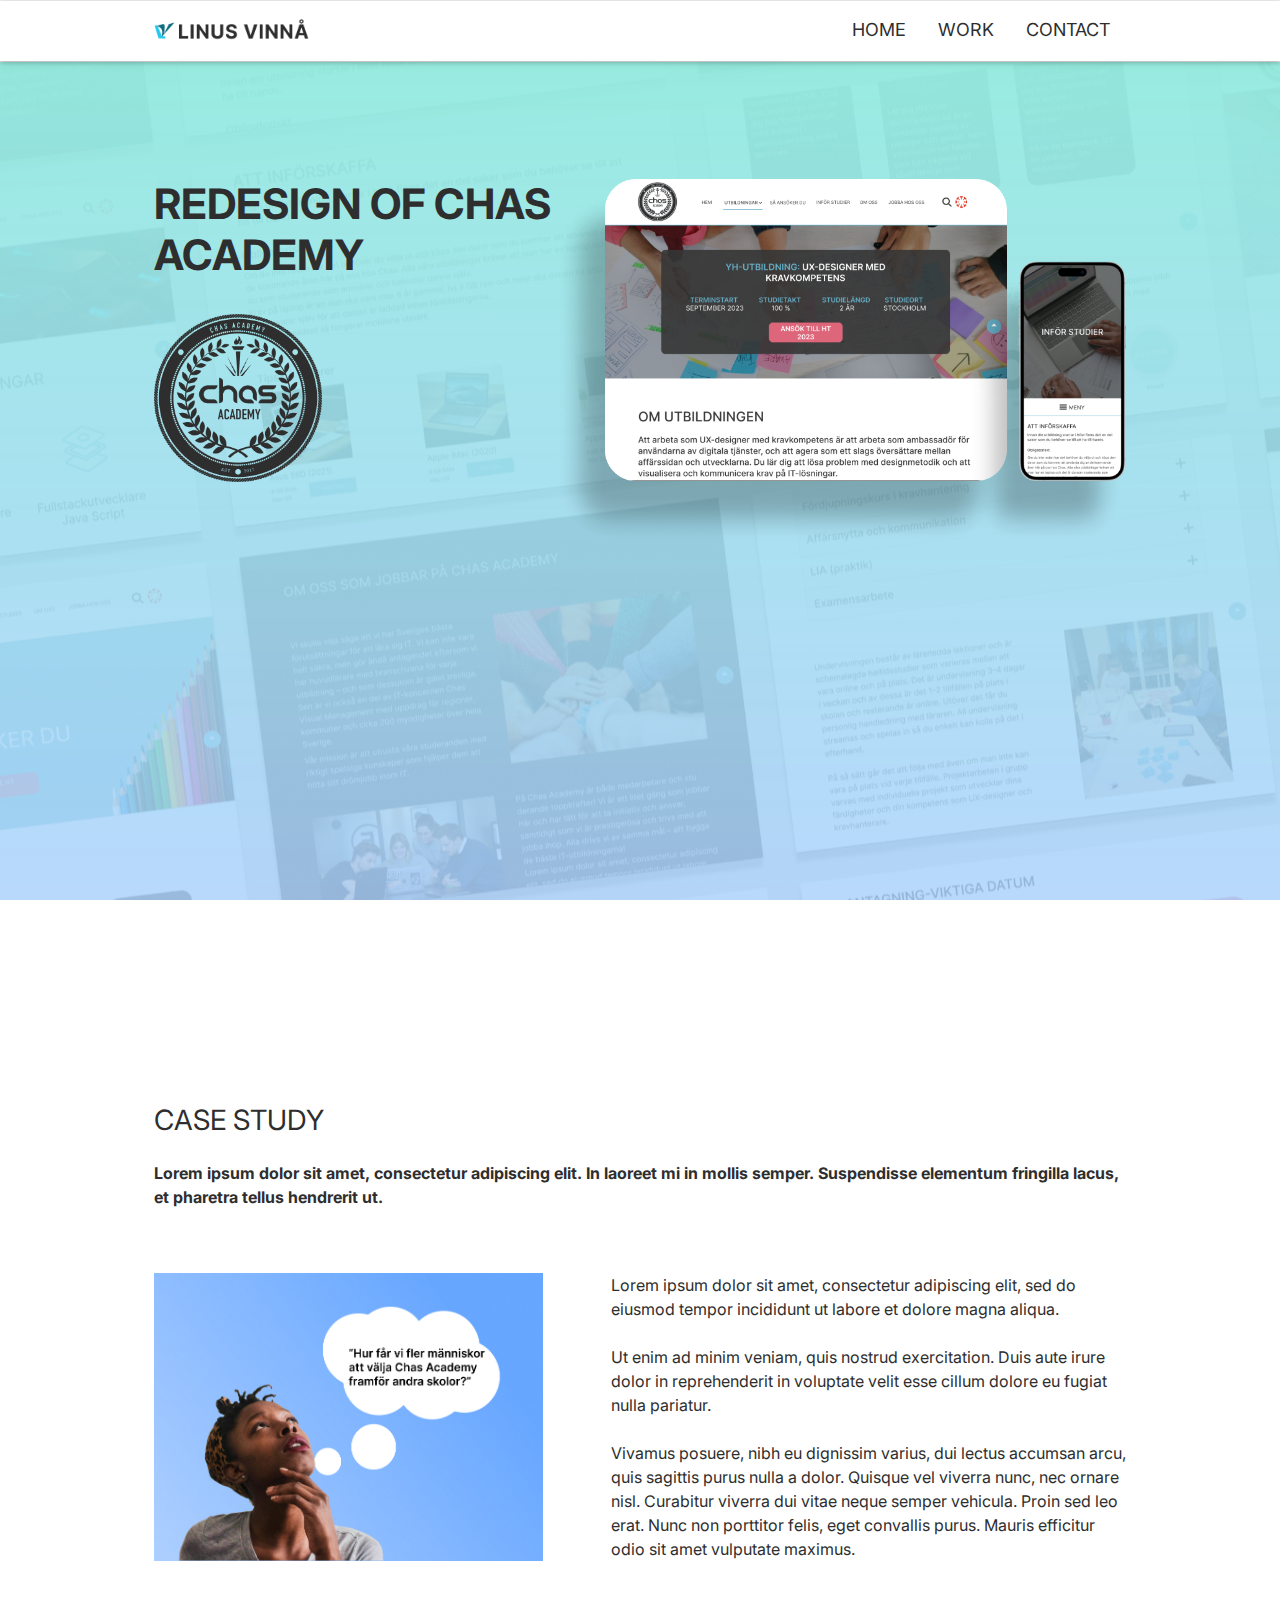
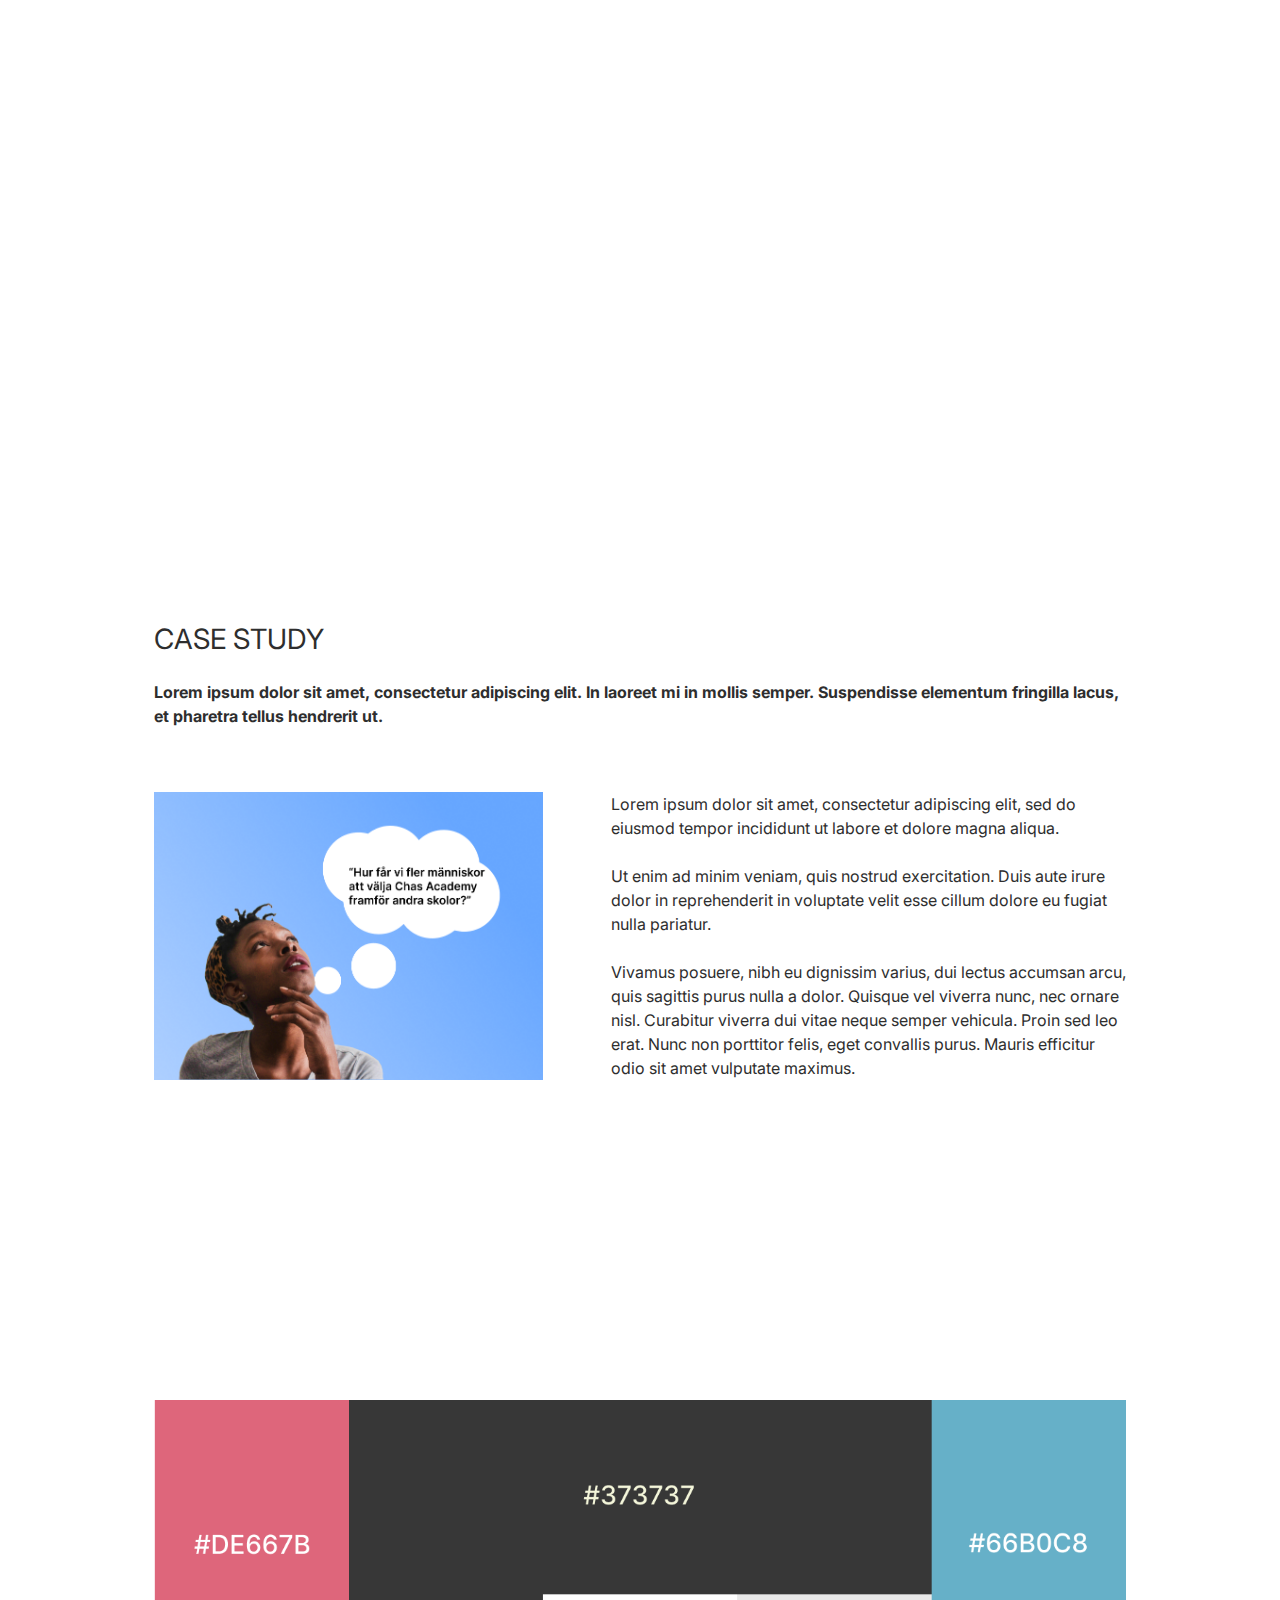
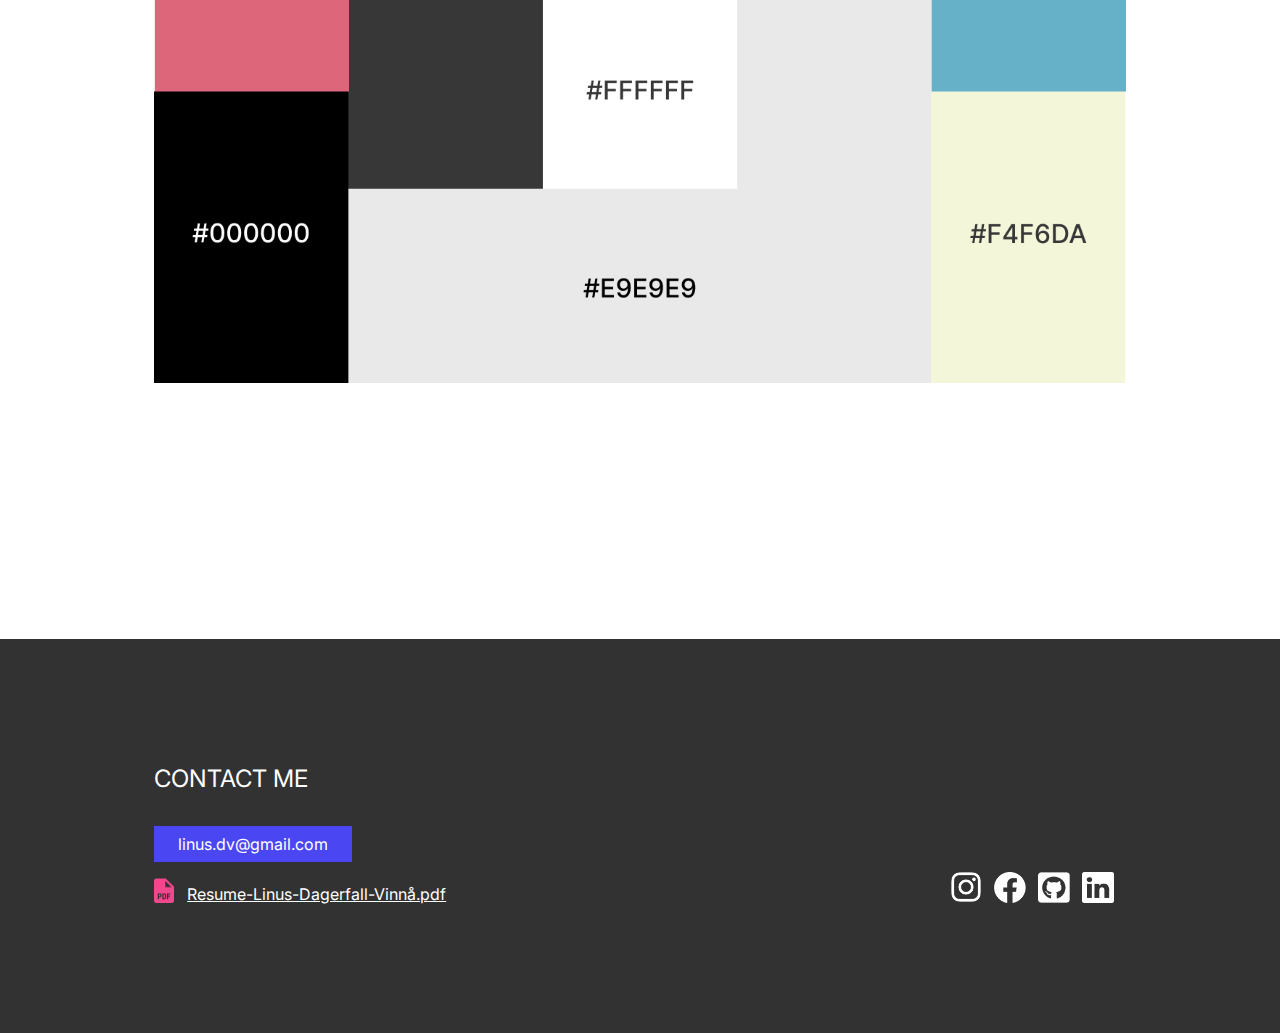
==== CaseStudy1.html @ ca969903 "Min portfolio" ====
<!doctype html>
<html>

<head>
    <meta name="viewport" content="width=device-width, initial-scale=1">
    <title>Case Study</title>
    <link rel="stylesheet" type="text/css" href="reset.css" />
    <link rel="stylesheet" type="text/css" href="styles.css" />
    <link href='https://fonts.googleapis.com/css?family=Inter' rel='stylesheet'>
    <script src="https://ajax.googleapis.com/ajax/libs/jquery/1.12.4/jquery.min.js"></script>
    <script src="http://maxcdn.bootstrapcdn.com/bootstrap/3.3.7/js/bootstrap.min.js"></script>
    <script type="text/javascript" src="script.js"></script>
    <meta charset="utf-8">
</head>

<body>
    <span id="1"></span>

    <!-- Header -->
    <header>
        <div id="widescreen_logo">
            <a href="#1"><img src="images/loggan.png" alt="Linus Vinnå logotyp" /></a>
            <!-- Lägg till alt på andra ställen!!!-->
        </div>

        <div id="smallscreen_header">
            <div id="smallscreen_logo">
                <a href="#1"><img src="images/loggan.png" alt="Linus Vinnå logotyp" /></a>
            </div>
            <a id="hamburger_menu_button">&#9776</a><!--Burgermenu-->
        </div>

        <nav>
            <ul id="largemenu">
                <li><a href="Index.html" class="close">HOME</a></li>
                <li><a href="#2" class="close">WORK</a></li><!--widescreen menu-->
                <li><a href="#3" class="close">CONTACT</a></li>
            </ul>

            <ul id="smallmenu">
                <li><a href="Index.html" class="close">HOME</a></li>
                <li><a href="#2" class="close">WORK</a></li> <!--smallscreen menu-->
                <li><a href="#3" class="close">CONTACT</a></li>
            </ul>
        </nav>
    </header>

    
    <section class="parallax3"> <!--parallax div-->
        <div class="parallax-inner-casestudy">
            <div id="title_grid_container2">
                <div id="item1">
                    <div id="top_div">
                        <h1 class="chastitle">Redesign of Chas Academy</h1>
                        <img class="casestudylogo" src="images/chaslogo.png" />
                    </div>
                </div>
                <div id="item2">
                    <img class="casestudyheroimage" src="images/chasheroimage.png" />
                </div>
            </div>


            <div class="flextest">
                <h1 class="chastitle2">Redesign of Chas Academy</h1>
                <img class="casestudyheroimage2" src="images/heroimage.png" />
            </div>
        </div>
    </section>

    <span id="2"></span>

    <div id="wideversion_gallery3">

        <div id="side_gallery_nav3">
            <h2 class="test123">CASE STUDY</h2>
        </div>
        <div id="main_gallery3">
            <p>Lorem ipsum dolor sit amet, consectetur adipiscing elit. In laoreet mi in mollis semper. Suspendisse
                elementum fringilla lacus, et pharetra tellus hendrerit ut. </p>
        </div>
    </div>

    <div id="wideversion_gallery2">
        <div id="main_gallery2">
            <img class="gallerypic" src="images/thinking.png" />
        </div>
        <div id="side_gallery_nav2">
            <p>Lorem ipsum dolor sit amet, consectetur adipiscing elit, sed do eiusmod
                tempor
                incididunt ut labore et dolore magna aliqua.<br><br>

                Ut enim ad minim veniam, quis nostrud exercitation. Duis aute irure dolor in
                reprehenderit
                in voluptate velit esse cillum dolore eu fugiat nulla pariatur.<br><br>
                Vivamus posuere, nibh eu dignissim varius, dui lectus accumsan arcu, quis sagittis purus nulla a dolor.
                Quisque vel viverra nunc, nec ornare nisl. Curabitur viverra dui vitae neque semper vehicula. Proin sed
                leo erat. Nunc non porttitor felis, eget convallis purus. Mauris efficitur odio sit amet vulputate
                maximus. </p>
        </div>
    </div>

    <section class="parallax4"> <!--parallax div-->
        <div class="parallax-inner-casestudy2">
        </div>
    </section>


    <div id="wideversion_gallery3">

        <div id="side_gallery_nav3">
            <h2 class="test123">CASE STUDY</h2>
        </div>
        <div id="main_gallery3">
            <p>Lorem ipsum dolor sit amet, consectetur adipiscing elit. In laoreet mi in mollis semper. Suspendisse
                elementum fringilla lacus, et pharetra tellus hendrerit ut. </p>
        </div>
    </div>

    <div id="wideversion_gallery2">
        <div id="main_gallery2">
            <img class="gallerypic" src="images/thinking.png" />
        </div>
        <div id="side_gallery_nav2">
            <p>Lorem ipsum dolor sit amet, consectetur adipiscing elit, sed do eiusmod
                tempor
                incididunt ut labore et dolore magna aliqua.<br><br>

                Ut enim ad minim veniam, quis nostrud exercitation. Duis aute irure dolor in
                reprehenderit
                in voluptate velit esse cillum dolore eu fugiat nulla pariatur.<br><br>
                Vivamus posuere, nibh eu dignissim varius, dui lectus accumsan arcu, quis sagittis purus nulla a dolor.
                Quisque vel viverra nunc, nec ornare nisl. Curabitur viverra dui vitae neque semper vehicula. Proin sed
                leo erat. Nunc non porttitor felis, eget convallis purus. Mauris efficitur odio sit amet vulputate
                maximus. </p>
        </div>
    </div>


    <div id="colortempelet_div">
            <img class="colortempelet" src="images/colortempelet.png" />
    </div>


    <!-- Footer -->
    <span id="3"></span>
    <footer>
        <div id="footer_row">
            <div id="footer_left">
                <h3>Contact me</h3>
                <a href="mailto:linus.dv@gmail.com" id="email_link">linus.dv@gmail.com</a><br><br>
                <div id="resume">
                    <a href="https://www.w3schools.com/" target="_blank"><img id="pdfimage"
                            src="images/pdf_vector.png" /></a>
                    <p id="resume_text">
                        <a href="https://www.w3schools.com/" target="_blank">Resume-Linus-Dagerfall-Vinnå.pdf</a>
                    </p>
                </div>
            </div>
            <div id="footer_right">
                <a href="https://www.instagram.com/?hl=sv" target="_blank"><img class="social_media_image"
                        src="images/instagram.png" /></a>
                <a href="https://www.facebook.com/" target="_blank"><img class="social_media_image"
                        src="images/facebookimage.png" /></a>
                <a href="https://github.com/" target="_blank"><img class="social_media_image"
                        src="images/githubimage.png" /></a>
                <a href="https://www.linkedin.com/feed/" target="_blank"><img class="social_media_image"
                        src="images/linkedinimage.png" /></a>
            </div>
        </div>
    </footer>
    <script src="./gallery_script.js"></script>
</body>

</html>
---- styles.css ----
* {
    box-sizing: border-box;
}

/* Style the body */
body {
    font-family: 'Inter';
    margin: 0;
    color: #2E2E2E;
    font-size: 1rem;
}


header {
    background-color: #f1f1f1;
    width: 100%;
    padding: 1px 0;
    text-align: center;
    position: fixed;
    z-index: 100;
}


a {
    color: inherit;
}

ul {
    display: flex;
    list-style-type: none;
    margin: 0;
    overflow: hidden;
    background-color: white;
    justify-content: flex-end;
    box-shadow: 0 2px 4px 0 rgba(0, 0, 0, 0.16), 0 2px 10px 0 rgba(0, 0, 0, 0.12);
    padding-right: 12%;
    -webkit-transition: max-height 0.4s;
    -moz-transition: max-height 0.4s;
    transition: max-height 0.4s;
    padding-right: 12%;
}

li a {
    display: inline-block;
    color: #2E2E2E;
    text-align: center;
    padding: 20px 16px;
    text-decoration: none;
    font-size: large;
    border-bottom: 2px solid #FFFF;
}

li a:hover {
    border-bottom: 2px solid #3BAD9F;
    transition: 0, 7s;
}

li a.active {
    color: #3BAD9F;
    border-bottom: 2px solid #3BAD9F;
    font-weight: 700;
}

li a.active2 {
    color: #3BAD9F;
    font-weight: 700;
}

.parallax3 {
    background: url("images/chascasestudybg.png")repeat fixed 100%;
}

.parallax-inner-casestudy {
    padding-top: 14%;
    padding-bottom: 32%;
    padding-left: 12%;
    padding-right: 12%;
}

.left {
    float: left;
    width: 50%;
}

.right {
    float: right;
    width: 50%;
}

.chastitle {
    text-align: left;
    color: #2E2E2E;
    width: 120%;
    font-size: 140%;
    text-transform: uppercase;
    letter-spacing: 14;
    font-family: 'Inter';
    line-height: 120%;
}

.chastitle2 {
    text-align: left;
    color: #2E2E2E;
    width: 120%;
    font-size: 200%;
    padding-top: 0%;
    padding-bottom: 5%;
    text-transform: uppercase;
    letter-spacing: 14;
    font-family: 'Inter';
    line-height: 120%;
}

.flextest {
    display: flex;
    flex-direction: column;
    justify-content: flex-start;
    display: none;
}

.casestudylogo {
    float: left;
    width: 50%;
    padding-top: 10%;
}

.casestudyheroimage {
    float: right;
    width: 90%;
    padding-bottom: 0px;
}

.casestudyheroimage2 {
    float: right;
    width: 100%;
    padding-bottom: 0px;
}

#widescreen_logo {
    top: 1.2rem;
    /*left: 3rem;*/
    padding-left: 12%;
    position: absolute;
    transition: filter 0.3s ease-in-out;
    opacity: 1.0;
    filter: alpha(opacity=100);
}

#widescreen_logo:hover {
    opacity: 0.9;
    filter: alpha(opacity=100);
}

#widescreen_logo img {
    max-width: 10rem;
    max-height: 10rem;
}

#smallscreen_logo {
    top: 0rem;
    padding-left: 0%;
    position: absolute;
    display: none;
    transition: filter 0.3s ease-in-out;
    opacity: 1.0;
    filter: alpha(opacity=100);
}

#smallscreen_logo:hover {
    opacity: 0.9;
    filter: alpha(opacity=100);
}

#smallscreen_logo img {
    max-width: 9rem;
    max-height: 9rem;
}

#smallscreen_header {
    width: 100%;
    background-color: white;
    text-align: right;
    box-sizing: border-box;
    cursor: pointer;
    color: #2E2E2E;
    display: none;
    font-size: 2.4em;
    padding-left: 5%;
    padding-right: 5%;
    box-shadow: 0 2px 4px 0 rgba(0, 0, 0, 0.16), 0 2px 10px 0 rgba(0, 0, 0, 0.12);
    z-index: 100;
}

#hamburger_menu_button {
    width: 40%;
}


#smallmenu {
    display: none;
}


/*Title */
#title_section {
    padding-top: 10%;
    padding-bottom: 15%;
    padding-left: 12%;
    padding-right: 12%;
    color: #323232;
    background-color: #ffffff;
}

#view_work_button {
    background-color: #F2478D;
    border: none;
    color: white;
    padding: 18px 24px;
    text-align: center;
    text-decoration: none;
    display: inline-block;
    font-size: 24px;
    cursor: pointer;
    margin-top: 0%;
    border-radius: 5px;
    opacity: 1.0;
    filter: alpha(opacity=100);
    transition: filter 0.3s ease-in-out;
}

#view_work_button:hover {
    opacity: 0.9;
    filter: alpha(opacity=100);
    /* For IE8 and earlier */
}

h1 {
    text-align: left;
    color: #2E2E2E;
    font-family: 'Inter';
    font-size: 200%;
    margin-top: 0%;
    font-weight: bold;
}


#item1 {
    grid-area: left;
}

#item2 {
    grid-area: right;

}

#title_grid_container {
    display: grid;
    grid-template-areas:
        'left right right right right right';
}

#title_grid_container>div {
    text-align: center;
    font-size: 30px;
    position: relative;
}

#title_grid_container2 {
    display: grid;
    grid-template-areas:
        'left right right right right right';
}

#title_grid_container2>div {
    text-align: center;
    font-size: 30px;
    position: relative;
}

#top_div {
    position: relative;
    height: 100%;
}

#bottom_div {
    position: absolute;
    bottom: 0px;
}

#header_image {
    float: right;
    width: 70%;
}

#email_link {
    background-color: #4A47F2;
    border: none;
    color: white;
    padding: 10px 24px;
    text-align: center;
    text-decoration: none;
    display: inline-block;
    font-size: 16px;
    cursor: pointer;
    margin-top: 5%;
    transition: filter 0.3s ease-in-out;
    opacity: 1.0;
    filter: alpha(opacity=100);
}

#email_link:hover {
    opacity: 0.9;
    filter: alpha(opacity=100);
}

/* Column container */
#footer_row {
    display: flex;
    flex-wrap: wrap;
}

#footer_left {
    flex: 70%;
}

#resume {
    display: flex;
    justify-content: flex-start;
    align-items: flex-end;
}

#wideversion_gallery {
    display: flex;
    flex-wrap: wrap;
    padding-left: 12%;
    padding-right: 12%;
    margin-top: 20%;
    padding-bottom: 20%;
}

#side_gallery_nav {
    display: flex;
    flex-direction: column;
    justify-content: flex-start;
    flex: 30%;
    cursor: pointer;
}

#smallversion_gallery {
    display: none;
    padding-bottom: 20%;
    padding-top: 20%;
}

#widescreen_gallery_title {
    display: block;
}

#top_section_smallversion {
    display: flex;
    flex-direction: row;
    justify-content: center;
    padding-left: 5%;
    padding-right: 5%;
    padding-bottom: 5%;
}

#big_image_section_smallversion {
    display: flex;
    flex-direction: row;
    justify-content: center;
    padding-top: 5%;
    padding-left: 5%;
    padding-right: 5%;
}

#main_gallery {
    display: flex;
    flex-direction: column;
    justify-content: flex-start;
    flex: 70%;
    padding-left: 7%;
}

#bottom_main {
    display: flex;
    flex-direction: row;
    justify-content: flex-start;
    padding-top: 5%;
}

#bottom_section_gallery_smallversion {
    display: flex;
    flex-direction: column;
    justify-content: flex-start;
    padding-left: 5%;
    padding-right: 5%;
}

#footer_right {
    display: flex;
    justify-content: flex-end;
    align-items: flex-end;
    flex: 30%;
}

/* Footer */
footer {
    padding-left: 12%;
    padding-right: 12%;
    padding-top: 10%;
    padding-bottom: 10%;
    text-align: left;
    background: #323232;
    color: white;
}

#pdfimage {
    width: 20px;
}

.social_media_image {
    width: 32px;
    margin-right: 12px;
    opacity: 1.0;
    filter: alpha(opacity=100);
    transition: filter 0.3s ease-in-out;
}

.social_media_image:hover {
    opacity: 0.9;
    filter: alpha(opacity=100);
}

#resume_text {
    text-align: left;
    color: #ffffff;
    margin-bottom: 3px;
    margin-left: 2%;
}

#gallery_title {
    text-transform: uppercase;
    font-size: 24px;
    margin-top: 0%;
    margin-bottom: 20%;
    padding-top: 0%;
    padding-left: 0%;
}

#gallery_title_smallversion {
    text-transform: uppercase;
    font-size: 24px;
    margin-top: 0%;
    margin-bottom: 5%;
    padding-top: 0%;
    padding-left: 0%;
}

#smallscreen_gallery_title {
    text-transform: uppercase;
    font-size: 24px;
    margin-top: 0%;
    padding-top: 0%;
    padding-left: 5%;
    width: 100%;
}

#header_image {
    float: right;
    width: 70%;
}

.wideversion_gallery_image {
    float: left;
    width: 90%;
    margin-top: 10%;
    opacity: 1.0;
    filter: alpha(opacity=100);
    border: 4px solid #FFFF;
    /* For IE8 and earlier */
    transition: filter 0.3s ease-in-out;
}

.wideversion_gallery_image:hover {
    opacity: 0.9;
    filter: alpha(opacity=100);
    /* For IE8 and earlier */
}

#wideversion_big_gallery_image {
    width: 100%;
    float: right;
}

.smallversion_gallery_image {
    float: left;
    width: 30%;
    margin-top: 10%;
    margin-left: 5%;
    opacity: 1.0;
    cursor: pointer;
    filter: alpha(opacity=100);
    border: 4px solid #FFFF;
    /* For IE8 and earlier */
    transition: filter 0.3s ease-in-out;
}

.smallversion_gallery_image:hover {
    opacity: 0.9;
    filter: alpha(opacity=100);
    /* For IE8 and earlier */
}

#smallversion_big_gallery_image {
    width: 100%;
}

#readmore_btn {
    background-color: #4A47F2;
    border: none;
    color: white;
    padding: 10px 24px;
    text-align: center;
    text-decoration: none;
    display: inline-block;
    font-size: 16px;
    cursor: pointer;
    margin-top: 0%;
    border-radius: 5px;
    transition: filter 0.3s ease-in-out;
    opacity: 1.0;
    filter: alpha(opacity=100);
    float: left;
}

#readmore_btn:hover {
    opacity: 0.9;
    filter: alpha(opacity=100);
    /* For IE8 and earlier */
}

#readmore_btn_small {
    width: 35%;
    background-color: #4A47F2;
    border: none;
    color: white;
    padding: 15px 24px;
    text-align: center;
    text-decoration: none;
    display: inline-block;
    font-size: 16px;
    cursor: pointer;
    margin-top: 5%;
    border-radius: 5px;
    float: left;
    transition: filter 0.3s ease-in-out;
    opacity: 1.0;
    filter: alpha(opacity=100);
}

#readmore_btn_small:hover {
    opacity: 0.9;
    filter: alpha(opacity=100);
}

#wide_paragraph {
    font-size: 90%;
    margin-left: 2%;
    text-align: left;
    margin-top: 0px;
    padding-top: 0px;
    line-height: 150%;
}

#small_paragraph {
    display: none;
    font-size: 80%;
    text-align: left;
    margin-top: 0px;
    padding-top: 0px;
    line-height: 150%;
}

#wideversion_gallery_box1 {
    border: 4px solid #F2478D;
    margin-top: 0px;
}

#smallversion_gallery_box1 {
    border: 4px solid #F2478D;
    margin-top: 10%;
    margin-left: 0%;
}

h2 {
    font-size: 28px;
    text-align: left;
    float: left;
    font-weight: 400;
    padding-top: 12%;
    padding-left: 12%;
}

h3 {
    font-size: 24px;
    text-transform: uppercase;
    text-align: left;
    font-weight: 400;
}

#side_gallery_nav2 {
    display: flex;
    flex-direction: row;
    justify-content: flex-start;
    flex: 60%;
    line-height: 150%;
    padding-left: 7%;
}

#main_gallery2 {
    display: flex;
    justify-content: flex-end;
    flex: 40%;
}

.gallerypic {
    width: 100%;
}

#wideversion_gallery2 {
    display: flex;
    flex-wrap: wrap;
    padding-left: 12%;
    padding-right: 12%;
    margin-top: 5%;
    padding-bottom: 20%;
    line-height: 150%;
}

#side_gallery_nav3 {
    display: flex;
    flex-direction: row;
    justify-content: flex-start;
    flex: 40%;
}

#main_gallery3 {
    display: flex;
    flex-direction: row;
    justify-content: flex-start;
    flex: 60%;
    padding-top: 3%;
    font-weight: bold;
}

#wideversion_gallery3 {
    display: flex;
    flex-wrap: wrap;
    flex-direction: column;
    padding-left: 12%;
    padding-right: 12%;
    margin-top: 12%;
    line-height: 150%;
}

.test123 {
    font-size: 28px;
    text-align: left;
    float: left;
    font-weight: 400;
    padding-top: 0%;
    padding-left: 0%;
}

.parallax4 {
    background: url("images/parallax2.png")repeat fixed 100%;
    -webkit-background-size: cover;
    -moz-background-size: cover;
    background-size: cover;
}

.parallax-inner-casestudy2 {
    padding-top: 10%;
    padding-bottom: 10%;
}


.colortempelet {
    width: 100%;
}

#colortempelet_div {
    display: flex;
    flex-wrap: wrap;
    padding-left: 12%;
    padding-right: 12%;
    margin-top: 5%;
    padding-bottom: 20%;
}

@media screen and (max-width:1100px) {
    h1 {
        text-align: left;
        color: #2E2E2E;
        font-family: 'Inter';
        font-size: 160%;
        margin-top: 0%;
    }

    .wideversion_gallery_image {
        width: 100%;
    }


    #wideversion_big_gallery_image {
        width: 100%;
    }

    #wide_paragraph {
        font-size: 80%;
        margin-left: 2%;

    }

    h2 {
        font-size: 28px;
        padding-left: 12%;
        padding-top: 8%;
    }

    #readmore_btn {
        padding: 8px 12px;
        font-size: 16px;
    }

    #wideversion_gallery2 {
        display: flex;
        flex-wrap: wrap;
        flex-direction: column;
        justify-content: flex-start;
        padding-left: 12%;
        padding-right: 12%;
        margin-top: 5%;
        padding-bottom: 20%;
    }

    #side_gallery_nav2 {
        justify-content: flex-start;
        padding-left: 0%;
        padding-top: 5%;
    }

    #main_gallery3 {
        padding-top: 5%;
    }

}


@media screen and (max-width:900px) {
    h1 {
        text-align: left;
        color: #2E2E2E;
        font-family: 'Inter';
        font-size: 140%;
        margin-top: 0%;
    }

    #wideversion_big_gallery_image {
        width: 100%;
    }

}

@media screen and (max-width:800px) {
    h1 {
        text-align: left;
        color: #2E2E2E;
        font-family: 'Inter';
        font-size: 120%;
        margin-top: 0%;
    }

    #title_section {
        padding-top: 10%;
    }

    #wideversion_big_gallery_image {
        width: 100%;
    }

}


@media screen and (max-width:768px) {

    ul li a {
        width: 100%;
        box-sizing: border-box;
        justify-content: flex-start;
        padding-left: 0%;
        padding-right: 0%;
        text-align: left;
        border-bottom: 0px solid #FFFF;
        color: #999999;
    }

    ul {
        max-height: 0;
        font-size: 18px;
        line-height: 15px;
    }

    li a:hover {
        color: #2E2E2E;
        border-bottom: 0px solid #FFFF;
    }

    #largemenu {
        display: none;
    }

    #smallmenu {
        display: block;
        width: 100%;
    }

    .showing {
        max-height: 20em;
    }

    #widescreen_logo {
        display: none;
    }

    #smallscreen_logo {
        display: block;
    }

    #smallscreen_header {
        display: block;
        padding-left: 5%;
        padding-right: 5%;
    }

    #footer_row,
    .navbar {
        flex-direction: column;
    }

    #view_work_button {
        font-size: 18px;
        margin-top: 2%;
        padding: 16px 16px;
    }

    h1 {
        text-align: left;
        color: #2E2E2E;
        font-family: 'Inter';
        font-size: 120%;
        margin-top: 0%;
    }

    #title_section {
        padding-left: 5%;
        padding-right: 5%;
        padding-top: 20%;
    }

    #footer_right {
        display: flex;
        justify-content: flex-start;
        align-items: flex-end;
        margin-top: 10%;
    }

    footer {
        padding-top: 12%;
        padding-bottom: 12%;
        padding-left: 5%;
        padding-right: 5%;
    }

    #wideversion_gallery {
        display: flex;
        flex-wrap: wrap;
        padding-right: 5%;
        padding-left: 5%;
    }

    #gallery_title {
        font-size: 20px;
    }

    #gallery_title_smallversion {
        font-size: 20px;
    }

    #wideversion_big_gallery_image {
        width: 100%;
    }

    #smallversion_gallery {
        display: block;
    }

    #small_paragraph {
        display: block;
    }

    #wideversion_gallery {
        display: none;
    }


    h2 {
        font-size: 28px;
        padding-top: 25%;
        padding-left: 5%;
    }

    #widescreen_gallery_title {
        display: none;
    }

    ul li a {
        width: 100%;
        box-sizing: border-box;
        padding-left: 5%;
        padding-right: 0%;
        text-align: left;
        border-bottom: 0px solid #FFFF;
        color: #999999;
    }

    .parallax-inner-casestudy {
        padding-top: 14%;
        padding-bottom: 50%;
        margin-left: 5%;
        margin-right: 5%;
    }

    .flextest {
        display: block;
    }

    #title_grid_container2 {
        display: none;
    }


}

@media screen and (max-width:580px) {
    ul li a {
        width: 100%;
        box-sizing: border-box;
        padding-left: 5%;
        padding-right: 0%;
        text-align: left;
        border-bottom: 0px solid #FFFF;
        color: #999999;
    }


    h2 {
        font-size: 24px;
        padding-top: 20%;
        padding-left: 5%;
    }

    ul {
        max-height: 0;
        font-size: 18px;
        line-height: 15px;
    }

    li a:hover {
        color: #2E2E2E;
        border-bottom: 0px solid #FFFF;
    }

    .showing {
        max-height: 20em;
    }

    #smallscreen_header {
        display: block;
    }

    #smallscreen_logo {
        display: block;
    }

    h1 {
        text-align: left;
        color: #2E2E2E;
        font-family: 'Inter';
        font-size: 80%;
        margin-top: 0%;
    }

    #gallery_title {
        font-size: 12px;
    }

    #gallery_title_smallversion {
        font-size: 20px;
    }

    #small_paragraph {
        display: block;
    }

    #wide_paragraph {
        display: none;

    }
}
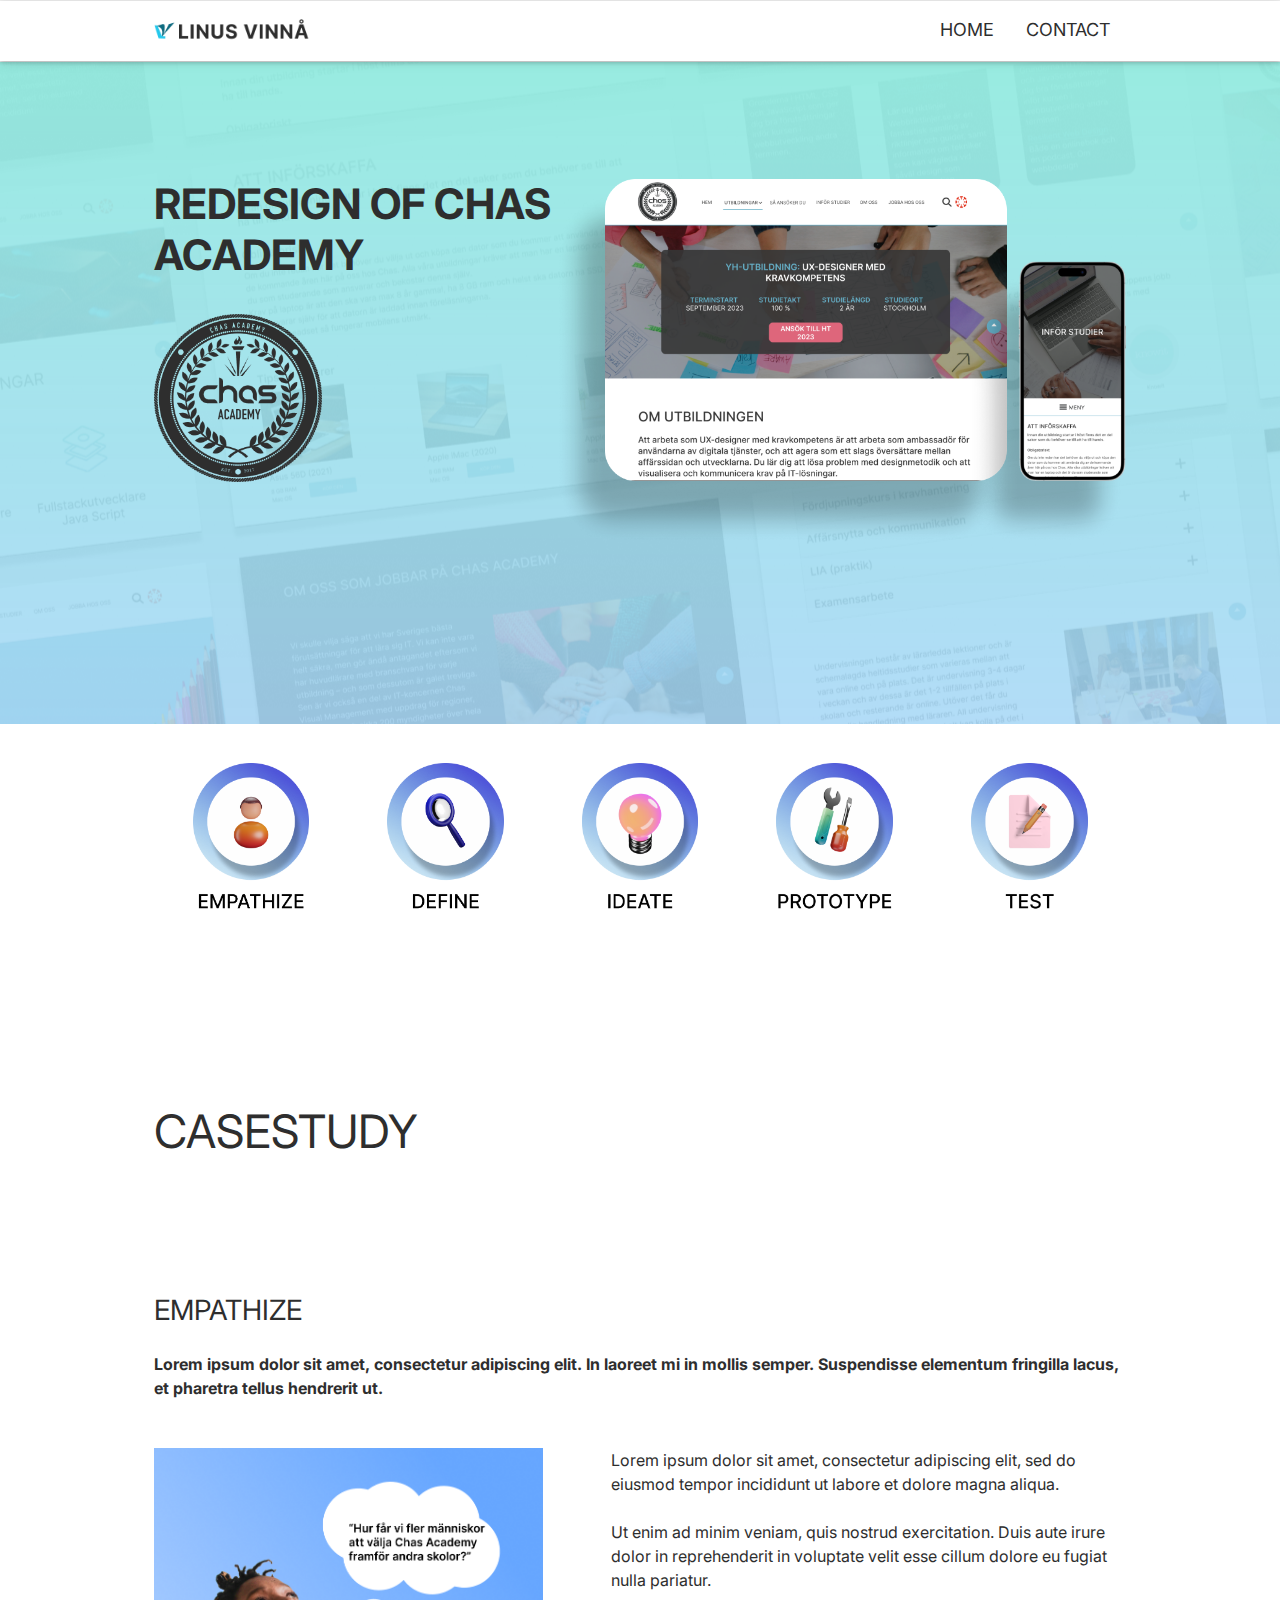
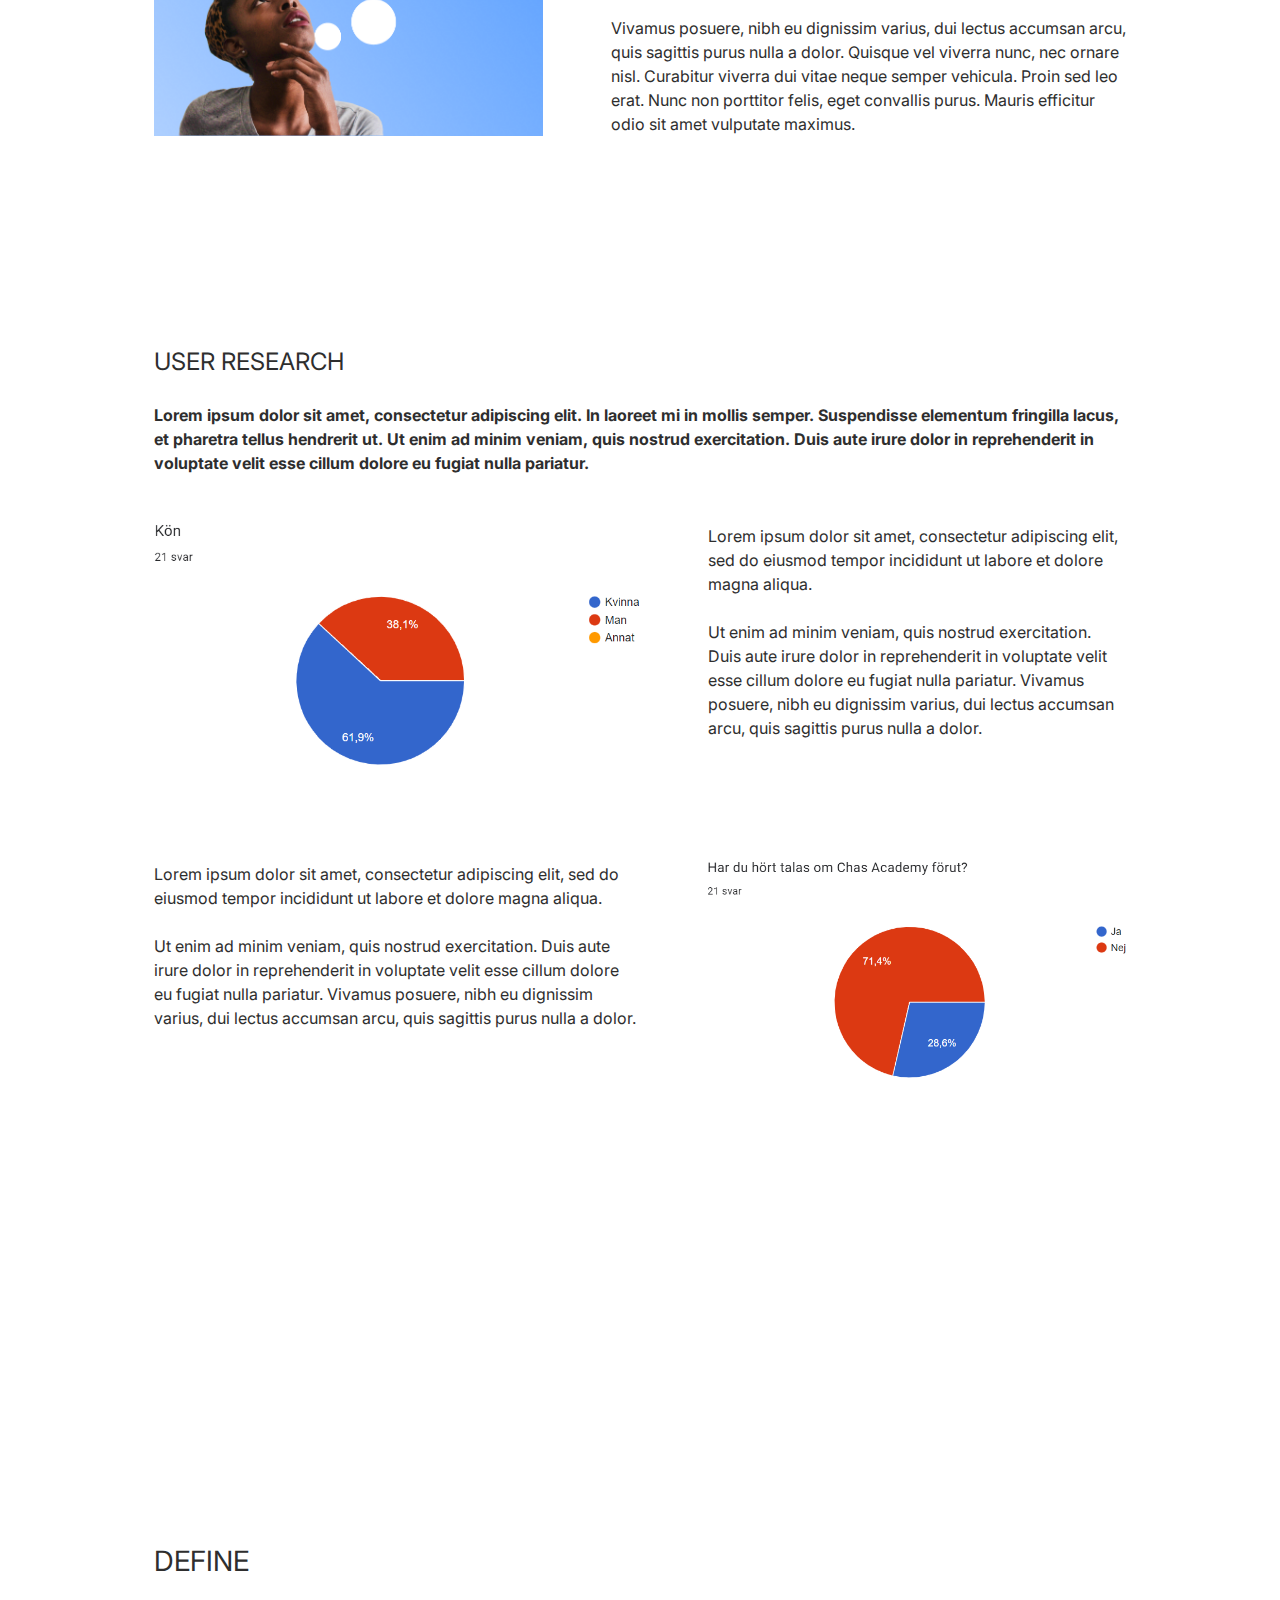
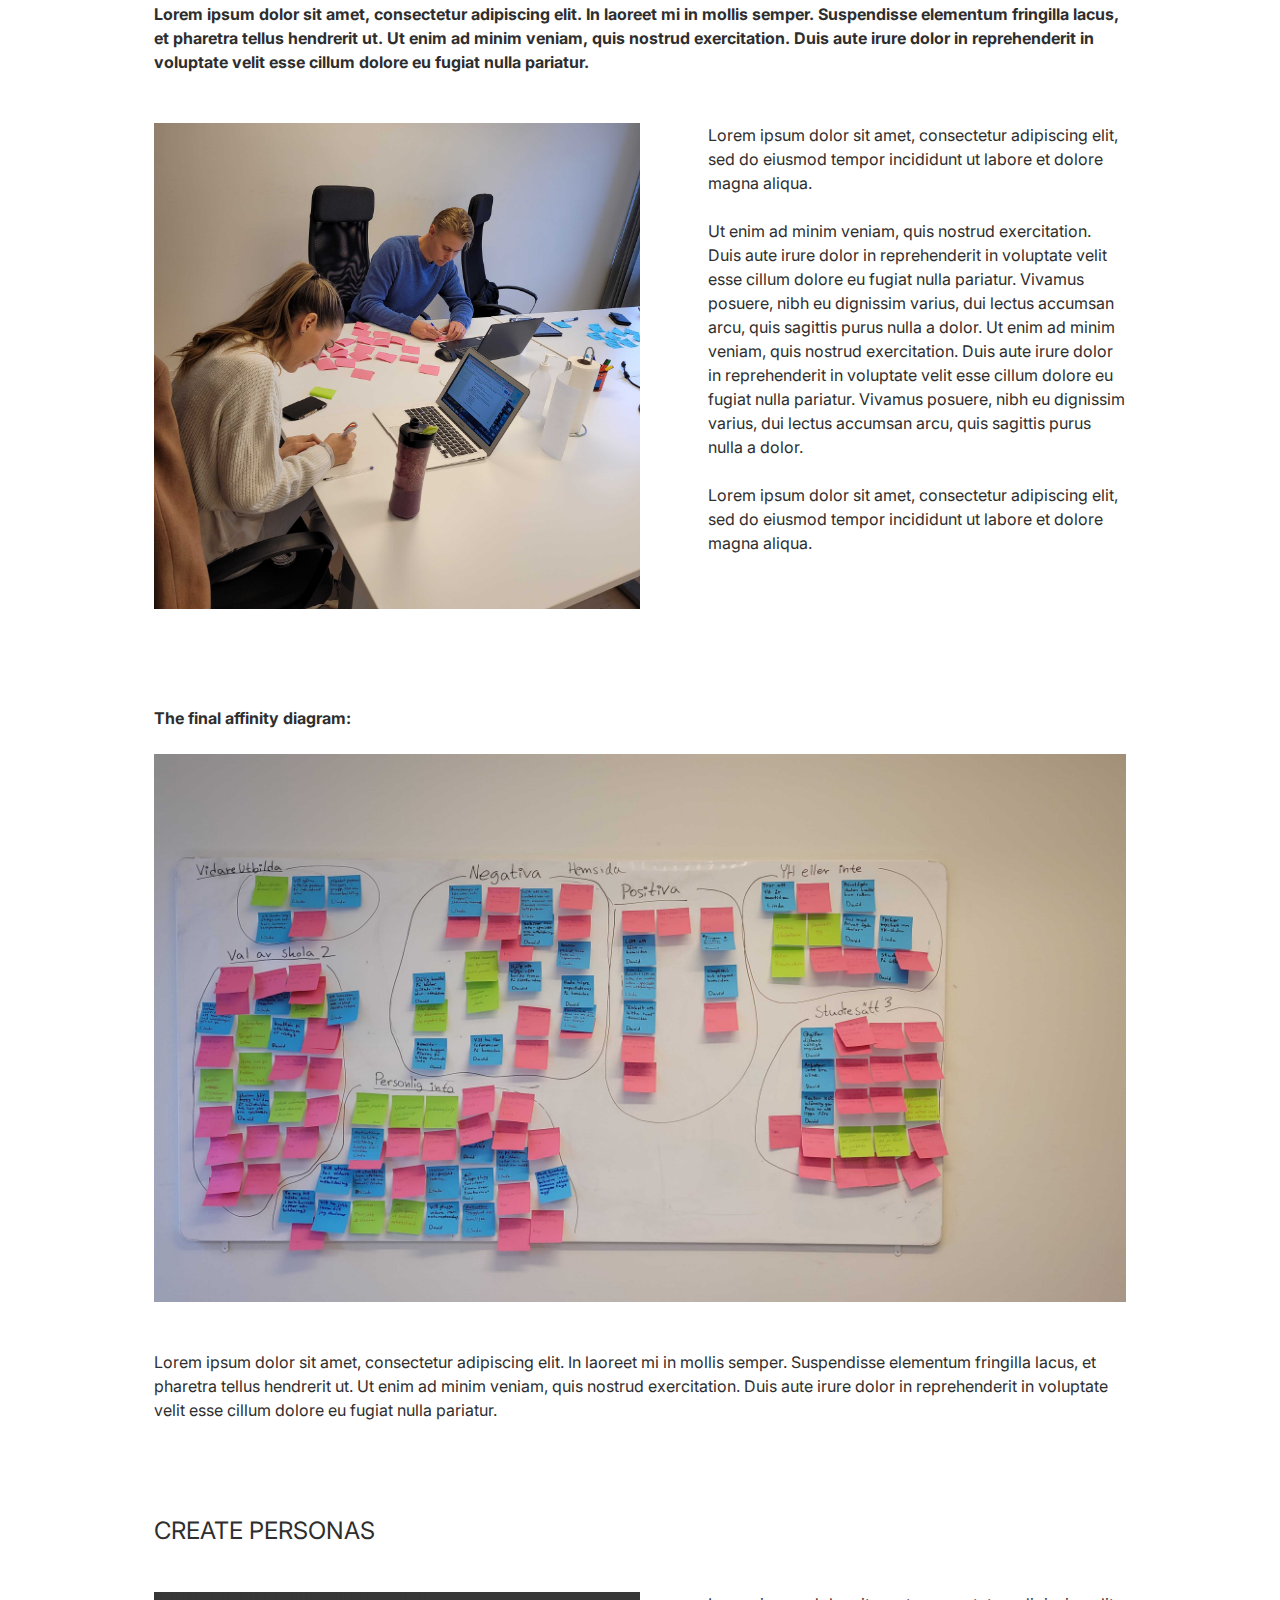
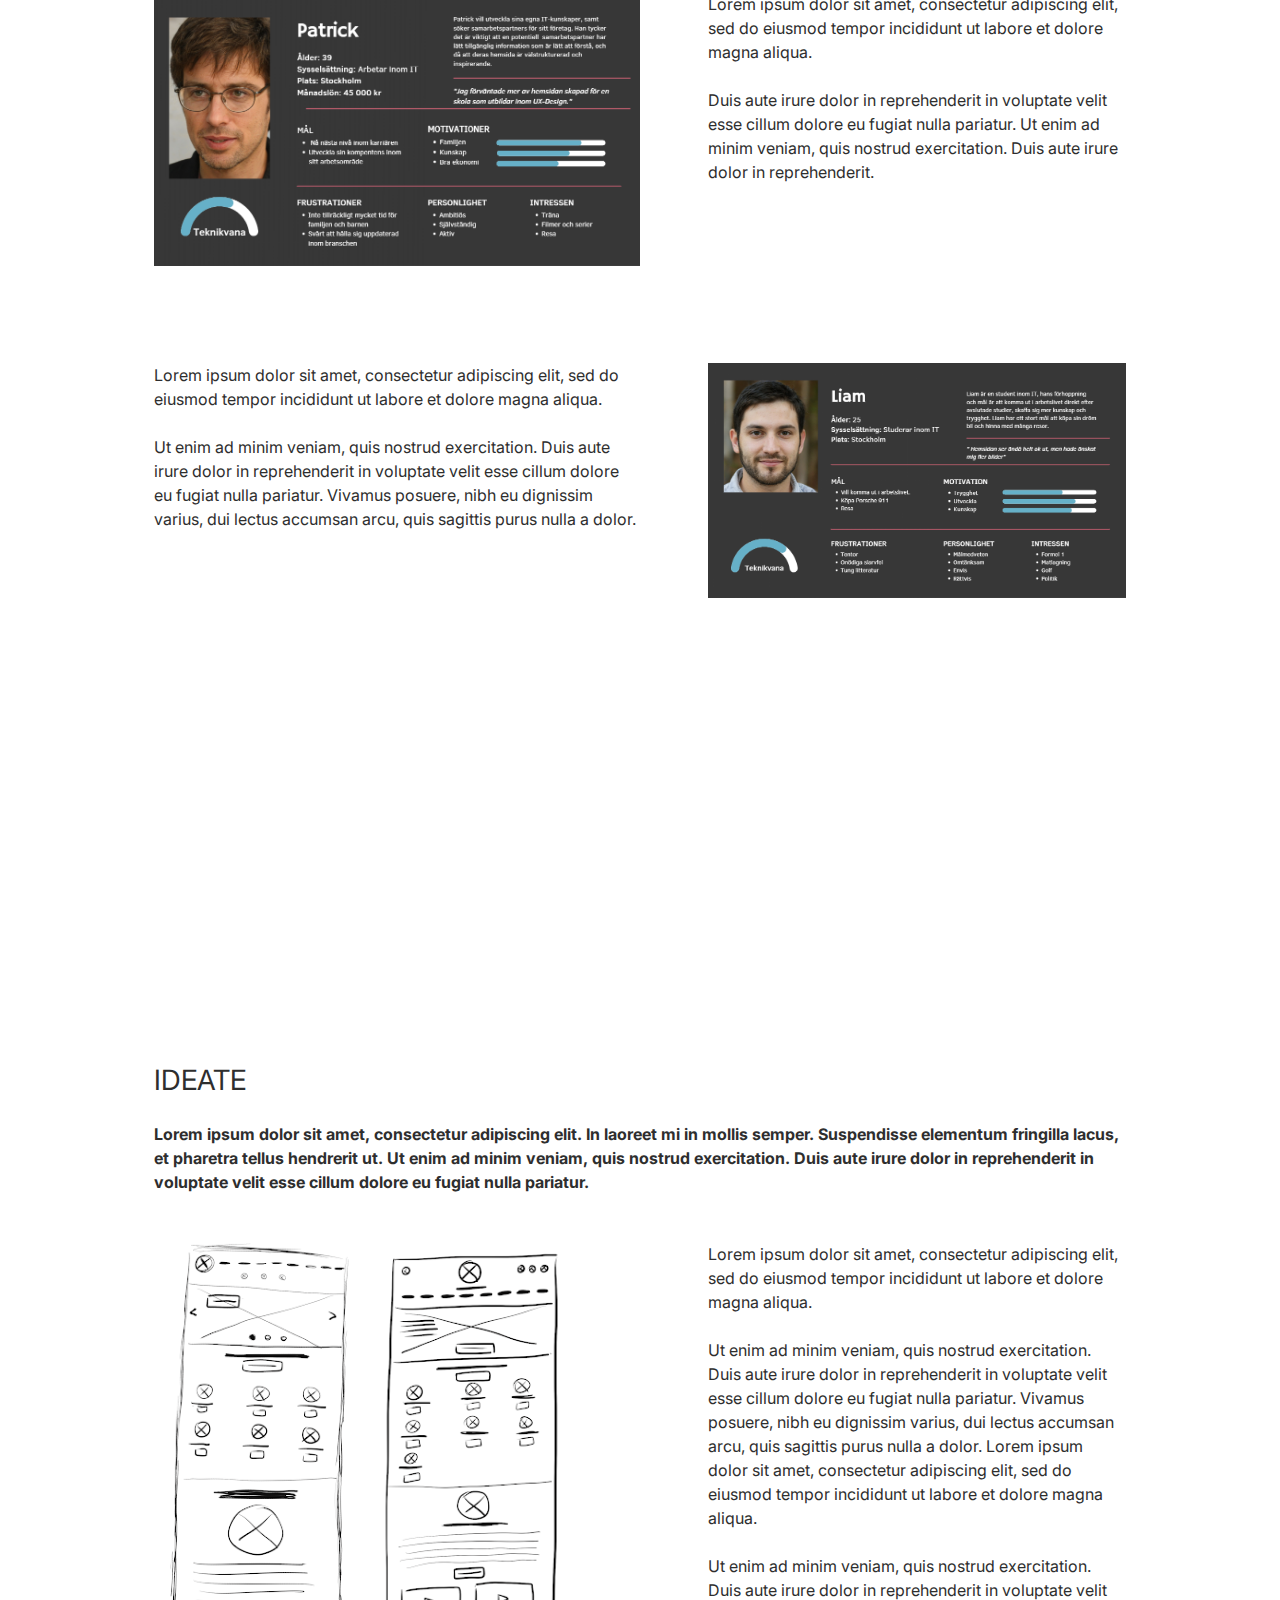
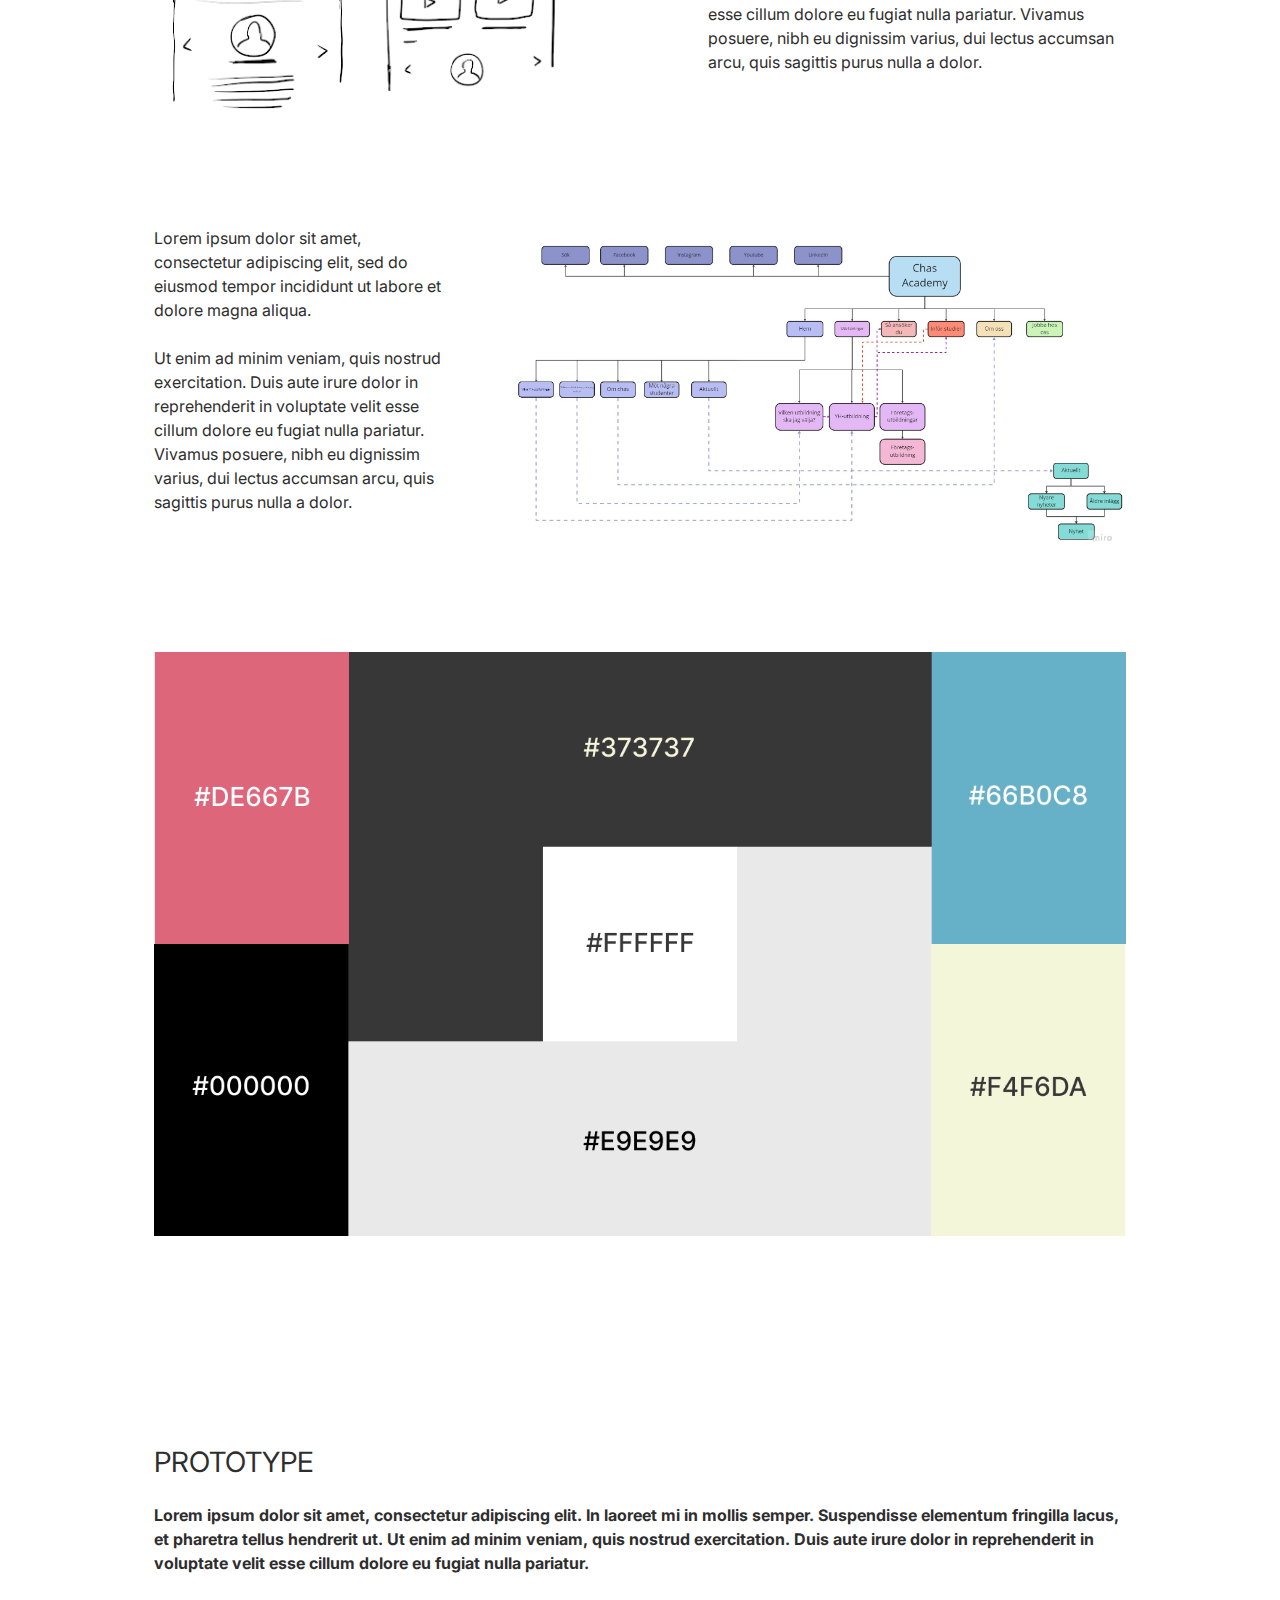
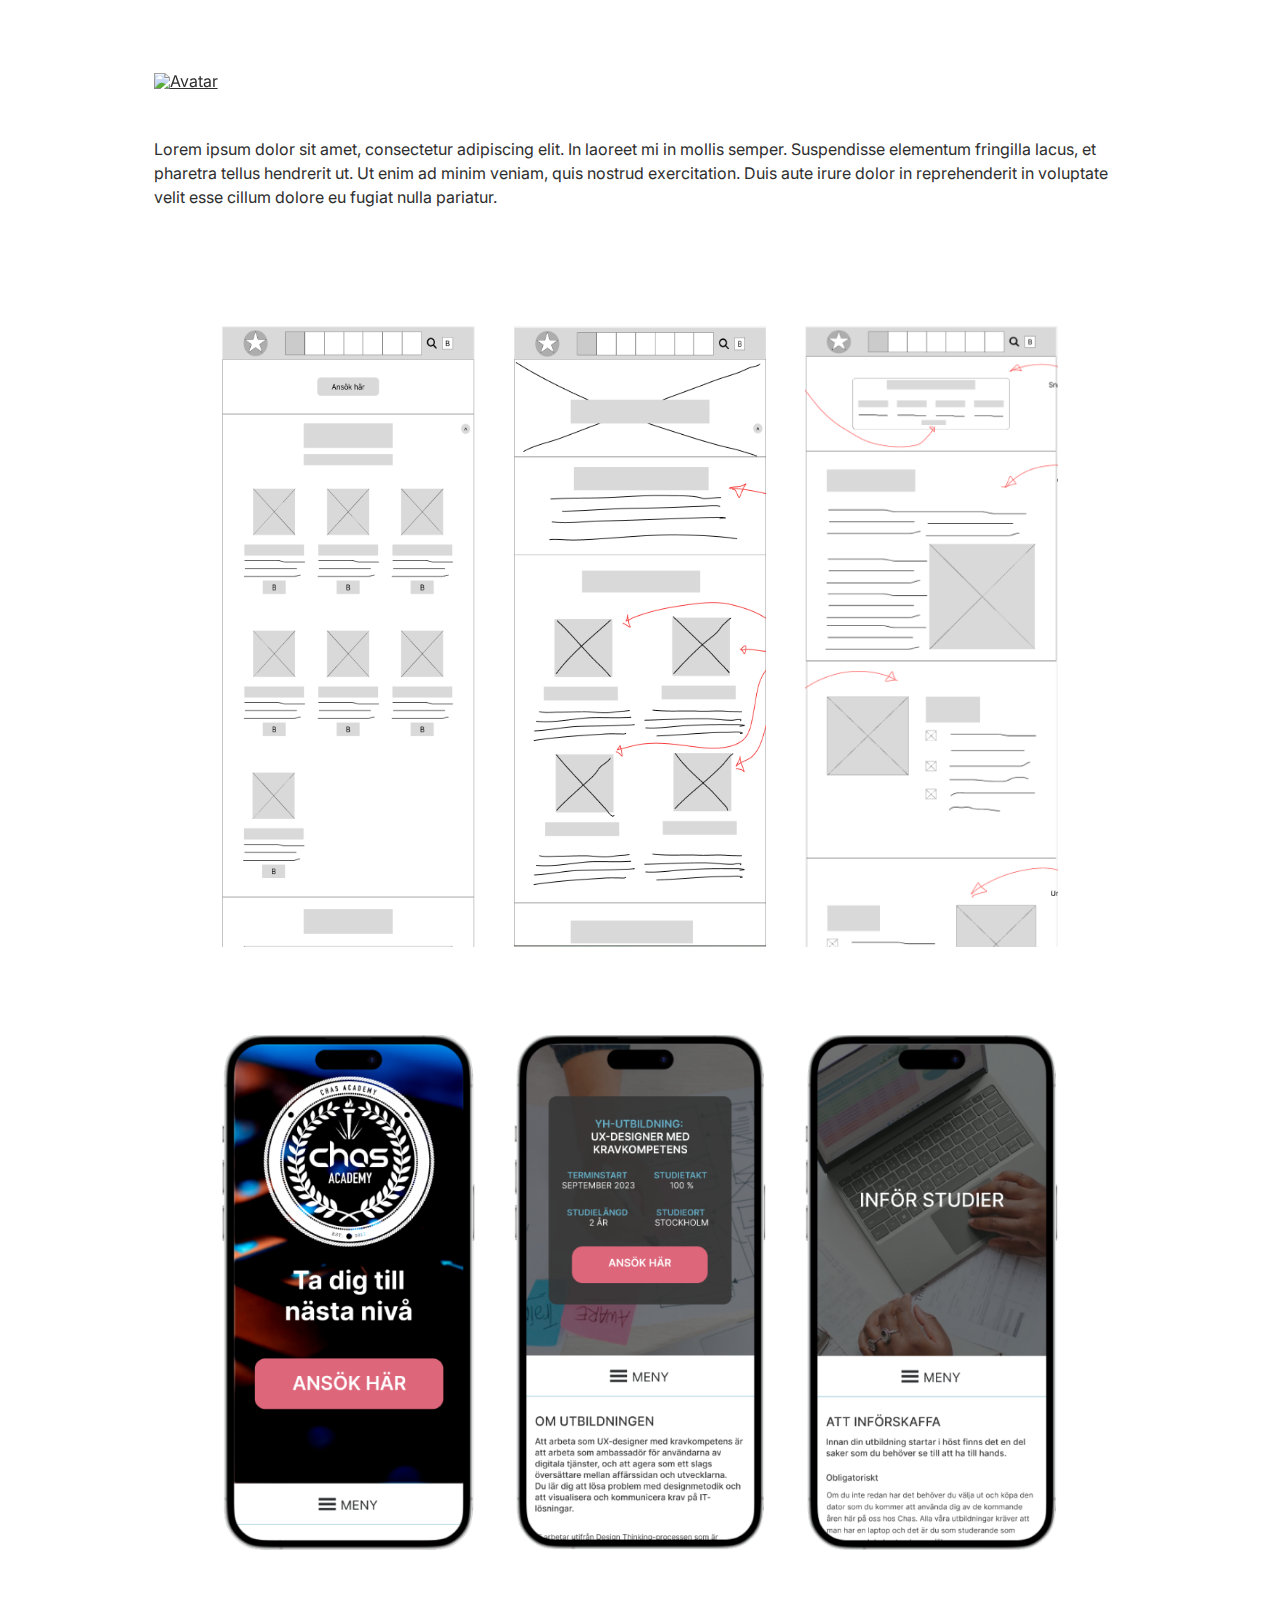
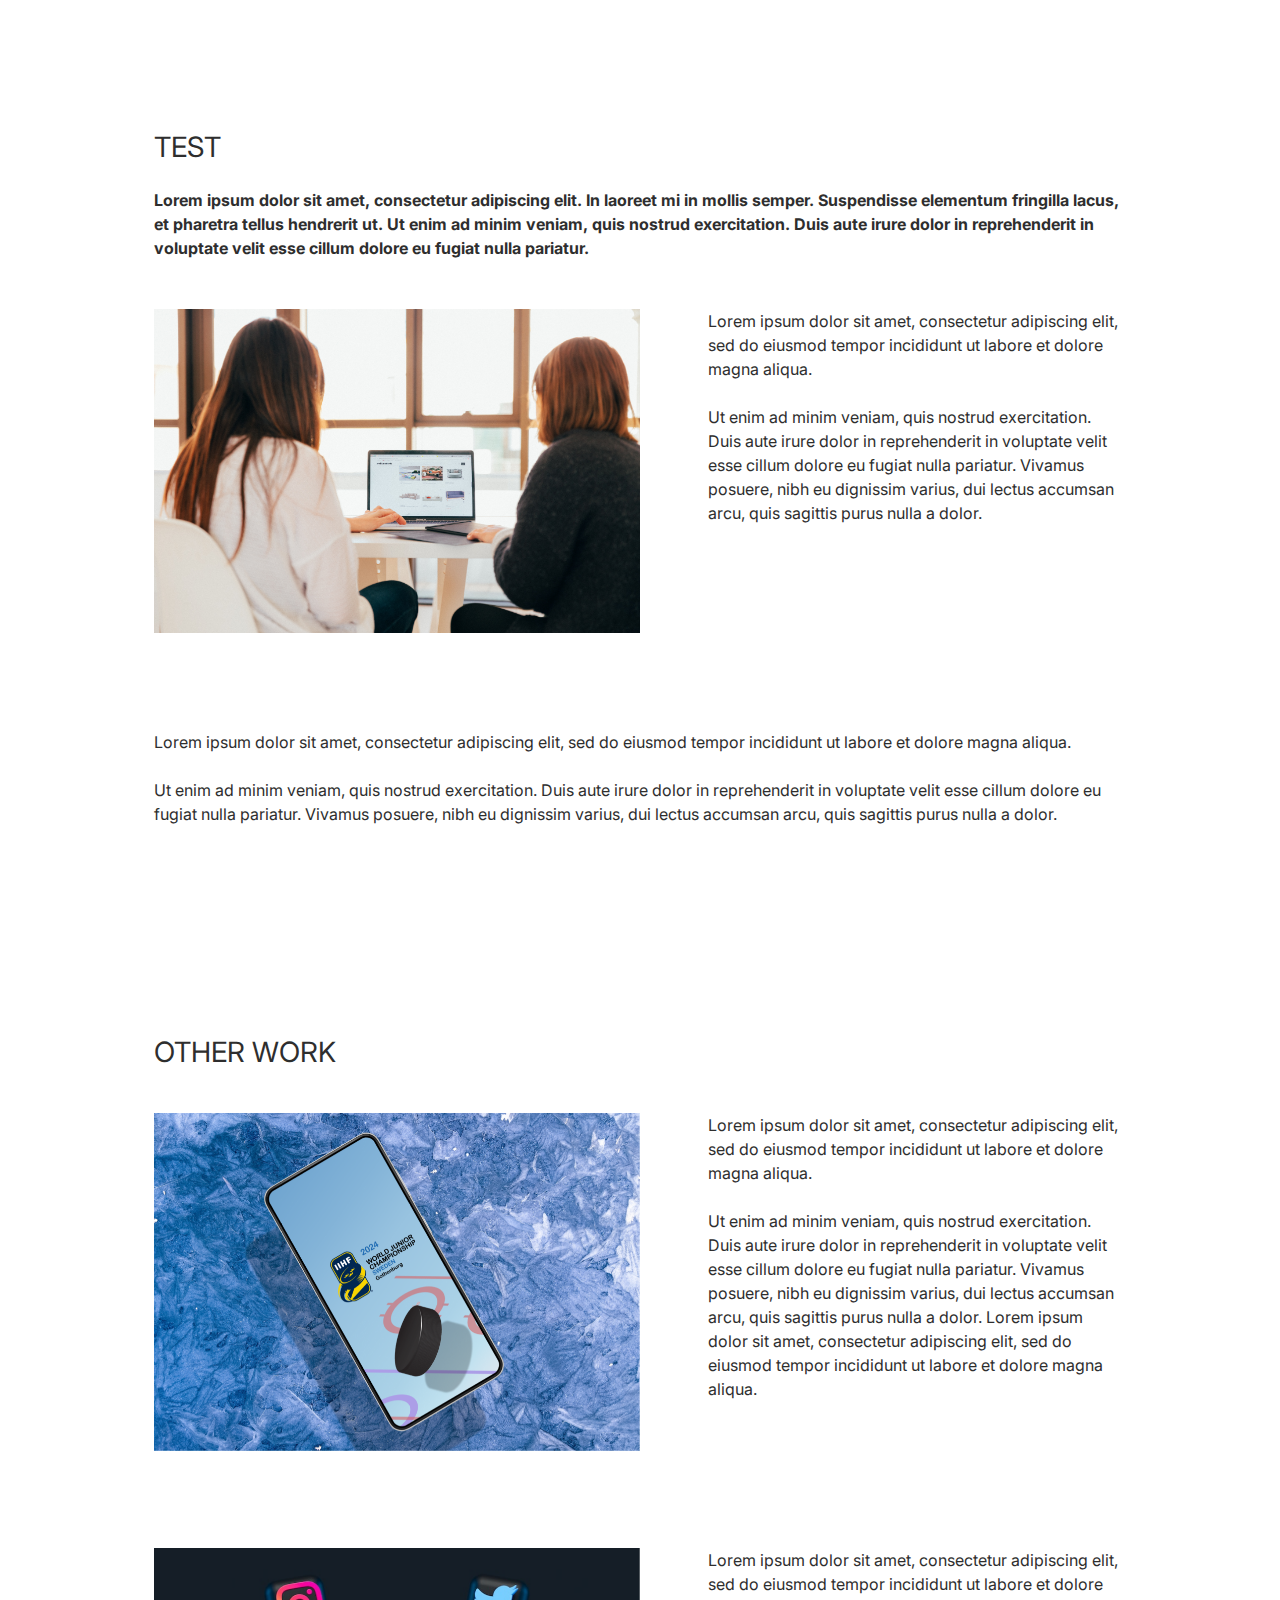
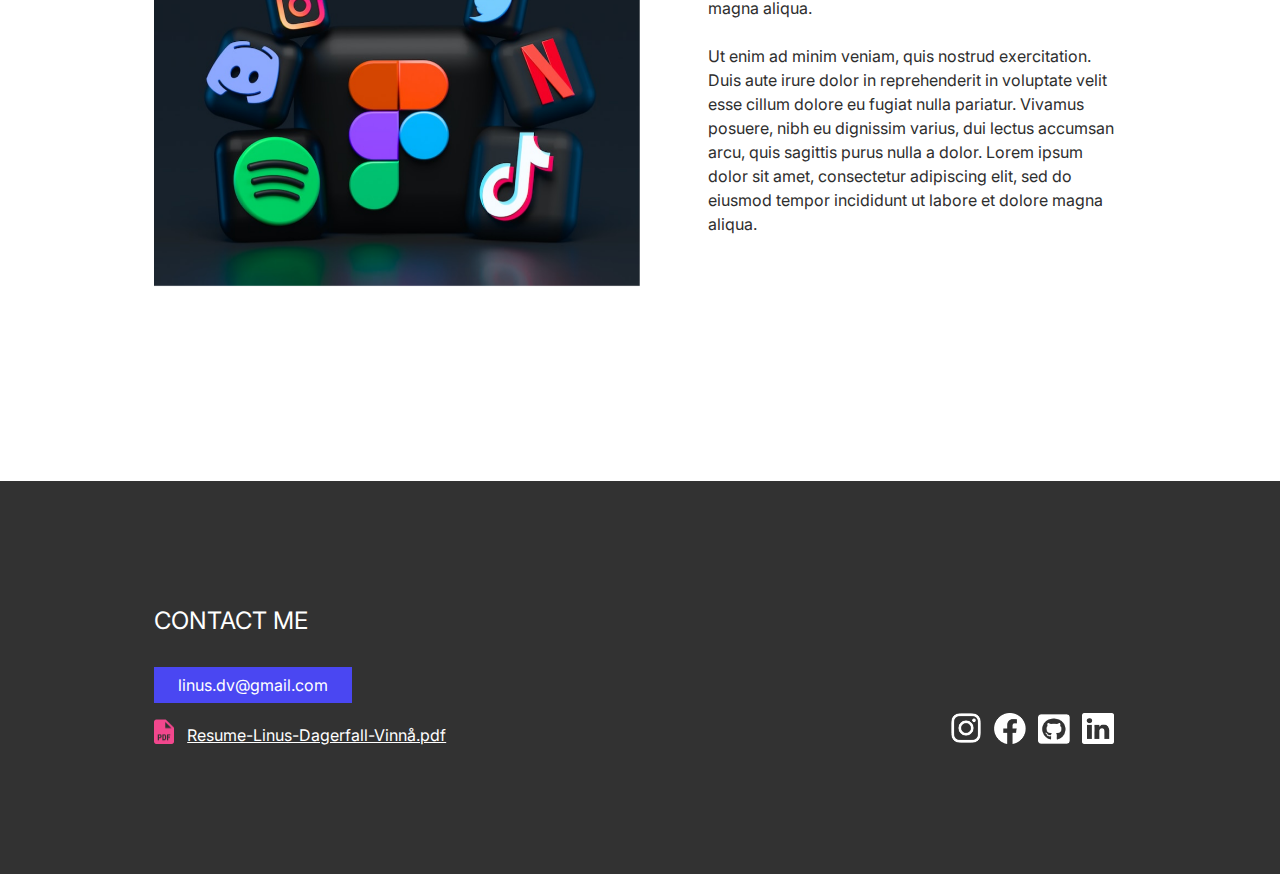
==== commit 7ec3b02d: "friday-changes" ====
--- a/CaseStudy1.html
+++ b/CaseStudy1.html
@@ -3,7 +3,7 @@
 
 <head>
     <meta name="viewport" content="width=device-width, initial-scale=1">
-    <title>Case Study</title>
+    <title>Redesign of Chas Academy</title>
     <link rel="stylesheet" type="text/css" href="reset.css" />
     <link rel="stylesheet" type="text/css" href="styles.css" />
     <link href='https://fonts.googleapis.com/css?family=Inter' rel='stylesheet'>
@@ -33,25 +33,23 @@
         <nav>
             <ul id="largemenu">
                 <li><a href="Index.html" class="close">HOME</a></li>
-                <li><a href="#2" class="close">WORK</a></li><!--widescreen menu-->
-                <li><a href="#3" class="close">CONTACT</a></li>
+                <li><a href="#7" class="close">CONTACT</a></li>
             </ul>
 
             <ul id="smallmenu">
                 <li><a href="Index.html" class="close">HOME</a></li>
-                <li><a href="#2" class="close">WORK</a></li> <!--smallscreen menu-->
-                <li><a href="#3" class="close">CONTACT</a></li>
+                <li><a href="#7" class="close">CONTACT</a></li>
             </ul>
         </nav>
     </header>
 
-    
-    <section class="parallax3"> <!--parallax div-->
+
+    <section class="parallax"> <!--parallax div-->
         <div class="parallax-inner-casestudy">
             <div id="title_grid_container2">
                 <div id="item1">
                     <div id="top_div">
-                        <h1 class="chastitle">Redesign of Chas Academy</h1>
+                        <h1 class="title">Redesign of Chas Academy</h1>
                         <img class="casestudylogo" src="images/chaslogo.png" />
                     </div>
                 </div>
@@ -61,89 +59,436 @@
             </div>
 
 
-            <div class="flextest">
-                <h1 class="chastitle2">Redesign of Chas Academy</h1>
-                <img class="casestudyheroimage2" src="images/heroimage.png" />
+            <div id="title_section_small_version">
+                <h1 class="title_small">Redesign of Chas Academy</h1>
+                <img class="casestudyheroimage_small" src="images/heroimage.png" />
             </div>
         </div>
     </section>
 
-    <span id="2"></span>
-
-    <div id="wideversion_gallery3">
-
-        <div id="side_gallery_nav3">
-            <h2 class="test123">CASE STUDY</h2>
-        </div>
-        <div id="main_gallery3">
-            <p>Lorem ipsum dolor sit amet, consectetur adipiscing elit. In laoreet mi in mollis semper. Suspendisse
-                elementum fringilla lacus, et pharetra tellus hendrerit ut. </p>
-        </div>
+    <div class="content">
+
+        <div class="horizonalt_image_div">
+            <a href="#2"><img class="sectionimage" src="images/empathize.png" /></a>
+            <a href="#3"><img class="sectionimage" src="images/define.png" /></a>
+            <a href="#4"><img class="sectionimage" src="images/ideate.png" /></a>
+            <a href="#5"><img class="sectionimage" src="images/prototype.png" /></a>
+            <a href="#6"><img class="sectionimage" src="images/testing.png" /></a>
+        </div>
+
+        <div id="flexbox_div1">
+            <span id="2"></span>
+            <h1 class="case_study_title">CASESTUDY</h1>
+            <div id="case_study_section_title">
+                <h2 class="case_study_section_h2">EMPATHIZE</h2>
+            </div>
+            <div class="ingress">
+                <p>Lorem ipsum dolor sit amet, consectetur adipiscing elit. In laoreet mi in mollis semper. Suspendisse
+                    elementum fringilla lacus, et pharetra tellus hendrerit ut. </p>
+            </div>
+        </div>
+
+        <div class="flexbox_div2">
+            <div id="left_content_div3">
+                <img class="content_div_image" src="images/thinking.png" />
+            </div>
+            <div id="right_content_div3">
+                <p>Lorem ipsum dolor sit amet, consectetur adipiscing elit, sed do eiusmod
+                    tempor
+                    incididunt ut labore et dolore magna aliqua.<br><br>
+
+                    Ut enim ad minim veniam, quis nostrud exercitation. Duis aute irure dolor in
+                    reprehenderit
+                    in voluptate velit esse cillum dolore eu fugiat nulla pariatur.<br><br>
+                    Vivamus posuere, nibh eu dignissim varius, dui lectus accumsan arcu, quis sagittis purus nulla a
+                    dolor.
+                    Quisque vel viverra nunc, nec ornare nisl. Curabitur viverra dui vitae neque semper vehicula. Proin
+                    sed
+                    leo erat. Nunc non porttitor felis, eget convallis purus. Mauris efficitur odio sit amet vulputate
+                    maximus. </p>
+            </div>
+        </div>
+
+        <div id="flexbox_div1">
+
+            <div id="case_study_section_title">
+                <h3>USER RESEARCH</h3>
+            </div>
+            <div class="ingress">
+                <p>Lorem ipsum dolor sit amet, consectetur adipiscing elit. In laoreet mi in mollis semper. Suspendisse
+                    elementum fringilla lacus, et pharetra tellus hendrerit ut. Ut enim ad minim veniam, quis nostrud
+                    exercitation. Duis aute irure dolor in
+                    reprehenderit
+                    in voluptate velit esse cillum dolore eu fugiat nulla pariatur. </p>
+            </div>
+        </div>
+
+        <div class="flexbox_div2">
+            <div id="left_content_div">
+                <img class="content_div_image" src="images/stats.png" />
+            </div>
+            <div class="right_content_div">
+                <p>Lorem ipsum dolor sit amet, consectetur adipiscing elit, sed do eiusmod
+                    tempor
+                    incididunt ut labore et dolore magna aliqua.<br><br>
+
+                    Ut enim ad minim veniam, quis nostrud exercitation. Duis aute irure dolor in
+                    reprehenderit
+                    in voluptate velit esse cillum dolore eu fugiat nulla pariatur.
+                    Vivamus posuere, nibh eu dignissim varius, dui lectus accumsan arcu, quis sagittis purus nulla a
+                    dolor.
+                </p>
+            </div>
+        </div>
+
+
+        <div class="flexbox_div3">
+            <div id="left_content_div">
+                <p>Lorem ipsum dolor sit amet, consectetur adipiscing elit, sed do eiusmod
+                    tempor
+                    incididunt ut labore et dolore magna aliqua.<br><br>
+
+                    Ut enim ad minim veniam, quis nostrud exercitation. Duis aute irure dolor in
+                    reprehenderit
+                    in voluptate velit esse cillum dolore eu fugiat nulla pariatur.
+                    Vivamus posuere, nibh eu dignissim varius, dui lectus accumsan arcu, quis sagittis purus nulla a
+                    dolor.
+                </p>
+            </div>
+            <div class="right_content_div">
+                <img class="content_div_image" src="images/stats2.png" />
+            </div>
+        </div>
+
     </div>
 
-    <div id="wideversion_gallery2">
-        <div id="main_gallery2">
-            <img class="gallerypic" src="images/thinking.png" />
-        </div>
-        <div id="side_gallery_nav2">
-            <p>Lorem ipsum dolor sit amet, consectetur adipiscing elit, sed do eiusmod
-                tempor
-                incididunt ut labore et dolore magna aliqua.<br><br>
-
-                Ut enim ad minim veniam, quis nostrud exercitation. Duis aute irure dolor in
+
+    <section class="parallax2"> <!--parallax div--></section>
+
+    <div class="content">
+        <span id="3"></span>
+
+        <div id="flexbox_div1">
+
+            <div id="case_study_section_title">
+                <h2 class="case_study_section_h2">DEFINE</h2>
+            </div>
+            <div class="ingress">
+                <p>Lorem ipsum dolor sit amet, consectetur adipiscing elit. In laoreet mi in mollis semper. Suspendisse
+                    elementum fringilla lacus, et pharetra tellus hendrerit ut. Ut enim ad minim veniam, quis nostrud
+                    exercitation. Duis aute irure dolor in
+                    reprehenderit
+                    in voluptate velit esse cillum dolore eu fugiat nulla pariatur. </p>
+            </div>
+        </div>
+
+        <div class="flexbox_div2">
+            <div id="left_content_div">
+                <img class="content_div_image" src="images/affinity1.jpg" />
+            </div>
+            <div class="right_content_div">
+                <p>Lorem ipsum dolor sit amet, consectetur adipiscing elit, sed do eiusmod
+                    tempor
+                    incididunt ut labore et dolore magna aliqua.<br><br>
+
+                    Ut enim ad minim veniam, quis nostrud exercitation. Duis aute irure dolor in
+                    reprehenderit
+                    in voluptate velit esse cillum dolore eu fugiat nulla pariatur.
+                    Vivamus posuere, nibh eu dignissim varius, dui lectus accumsan arcu, quis sagittis purus nulla a
+                    dolor.
+                    Ut enim ad minim veniam, quis nostrud exercitation. Duis aute irure dolor in
+                    reprehenderit
+                    in voluptate velit esse cillum dolore eu fugiat nulla pariatur.
+                    Vivamus posuere, nibh eu dignissim varius, dui lectus accumsan arcu, quis sagittis purus nulla a
+                    dolor.<br><br>
+                    Lorem ipsum dolor sit amet, consectetur adipiscing elit, sed do eiusmod
+                    tempor
+                    incididunt ut labore et dolore magna aliqua. </p>
+            </div>
+        </div>
+
+        <div class="fullscreen_image_div">
+            <p class="fullscreen_image_description">The final affinity diagram:<br><br></p>
+            <img class="fullscreen_image" src="images/affinity12.jpg" />
+            <p class="fullscreen_image_text">Lorem ipsum dolor sit amet, consectetur adipiscing elit. In laoreet mi in
+                mollis semper.
+                Suspendisse
+                elementum fringilla lacus, et pharetra tellus hendrerit ut. Ut enim ad minim veniam, quis nostrud
+                exercitation. Duis aute irure dolor in
                 reprehenderit
-                in voluptate velit esse cillum dolore eu fugiat nulla pariatur.<br><br>
-                Vivamus posuere, nibh eu dignissim varius, dui lectus accumsan arcu, quis sagittis purus nulla a dolor.
-                Quisque vel viverra nunc, nec ornare nisl. Curabitur viverra dui vitae neque semper vehicula. Proin sed
-                leo erat. Nunc non porttitor felis, eget convallis purus. Mauris efficitur odio sit amet vulputate
-                maximus. </p>
-        </div>
+                in voluptate velit esse cillum dolore eu fugiat nulla pariatur. </p>
+        </div>
+
+        <h3>CREATE PERSONAS</h3>
+        <div class="flexbox_div2">
+            <div id="left_content_div">
+                <img class="content_div_image" src="images/persona1.png" />
+            </div>
+            <div class="right_content_div">
+                <p>Lorem ipsum dolor sit amet, consectetur adipiscing elit, sed do eiusmod
+                    tempor
+                    incididunt ut labore et dolore magna aliqua.<br><br>
+                    Duis aute irure dolor in
+                    reprehenderit
+                    in voluptate velit esse cillum dolore eu fugiat nulla pariatur.
+                    Ut enim ad minim veniam, quis nostrud exercitation. Duis aute irure dolor in
+                    reprehenderit. </p>
+            </div>
+        </div>
+
+
+        <div class="flexbox_div3">
+            <div id="left_content_div">
+                <p>Lorem ipsum dolor sit amet, consectetur adipiscing elit, sed do eiusmod
+                    tempor
+                    incididunt ut labore et dolore magna aliqua.<br><br>
+
+                    Ut enim ad minim veniam, quis nostrud exercitation. Duis aute irure dolor in
+                    reprehenderit
+                    in voluptate velit esse cillum dolore eu fugiat nulla pariatur.
+                    Vivamus posuere, nibh eu dignissim varius, dui lectus accumsan arcu, quis sagittis purus nulla a
+                    dolor.
+                </p>
+            </div>
+            <div class="right_content_div">
+                <img class="content_div_image" src="images/persona2.png" />
+            </div>
+        </div>
+
     </div>
 
-    <section class="parallax4"> <!--parallax div-->
-        <div class="parallax-inner-casestudy2">
-        </div>
-    </section>
-
-
-    <div id="wideversion_gallery3">
-
-        <div id="side_gallery_nav3">
-            <h2 class="test123">CASE STUDY</h2>
-        </div>
-        <div id="main_gallery3">
-            <p>Lorem ipsum dolor sit amet, consectetur adipiscing elit. In laoreet mi in mollis semper. Suspendisse
-                elementum fringilla lacus, et pharetra tellus hendrerit ut. </p>
-        </div>
+    <section class="parallax3"></section>
+
+    <div class="content">
+        <span id="4"></span>
+        <div id="flexbox_div1">
+
+            <div id="case_study_section_title">
+                <h2 class="case_study_section_h2">IDEATE</h2>
+            </div>
+            <div class="ingress">
+                <p>Lorem ipsum dolor sit amet, consectetur adipiscing elit. In laoreet mi in mollis semper. Suspendisse
+                    elementum fringilla lacus, et pharetra tellus hendrerit ut. Ut enim ad minim veniam, quis nostrud
+                    exercitation. Duis aute irure dolor in
+                    reprehenderit
+                    in voluptate velit esse cillum dolore eu fugiat nulla pariatur. </p>
+            </div>
+        </div>
+
+        <div class="flexbox_div2">
+            <div id="left_content_div">
+                <img class="content_div_image" src="images/sketch1.png" />
+            </div>
+            <div class="right_content_div">
+                <p>Lorem ipsum dolor sit amet, consectetur adipiscing elit, sed do eiusmod
+                    tempor
+                    incididunt ut labore et dolore magna aliqua.<br><br>
+
+                    Ut enim ad minim veniam, quis nostrud exercitation. Duis aute irure dolor in
+                    reprehenderit
+                    in voluptate velit esse cillum dolore eu fugiat nulla pariatur.
+                    Vivamus posuere, nibh eu dignissim varius, dui lectus accumsan arcu, quis sagittis purus nulla a
+                    dolor.
+                    Lorem ipsum dolor sit amet, consectetur adipiscing elit, sed do eiusmod
+                    tempor
+                    incididunt ut labore et dolore magna aliqua.<br><br>
+
+                    Ut enim ad minim veniam, quis nostrud exercitation. Duis aute irure dolor in
+                    reprehenderit
+                    in voluptate velit esse cillum dolore eu fugiat nulla pariatur.
+                    Vivamus posuere, nibh eu dignissim varius, dui lectus accumsan arcu, quis sagittis purus nulla a
+                    dolor.
+                </p>
+            </div>
+        </div>
+
+        <div class="flexbox_div3">
+            <div id="left_content_div2">
+                <p>Lorem ipsum dolor sit amet, consectetur adipiscing elit, sed do eiusmod
+                    tempor
+                    incididunt ut labore et dolore magna aliqua.<br><br>
+
+                    Ut enim ad minim veniam, quis nostrud exercitation. Duis aute irure dolor in
+                    reprehenderit
+                    in voluptate velit esse cillum dolore eu fugiat nulla pariatur.
+                    Vivamus posuere, nibh eu dignissim varius, dui lectus accumsan arcu, quis sagittis purus nulla a
+                    dolor.
+                </p>
+            </div>
+            <div id="right_content_div2">
+                <img class="content_div_image" src="images/sitemap.jpg" />
+            </div>
+        </div>
+
+
+        <div class="fullscreen_image_div">
+            <img class="fullscreen_image" src="images/colortempelet.png" />
+        </div>
+
+
+        <span id="5"></span>
+        <div id="flexbox_div1">
+
+            <div id="case_study_section_title">
+                <h2 class="case_study_section_h2">PROTOTYPE</h2>
+            </div>
+            <div class="ingress">
+                <p>Lorem ipsum dolor sit amet, consectetur adipiscing elit. In laoreet mi in mollis semper. Suspendisse
+                    elementum fringilla lacus, et pharetra tellus hendrerit ut. Ut enim ad minim veniam, quis nostrud
+                    exercitation. Duis aute irure dolor in
+                    reprehenderit
+                    in voluptate velit esse cillum dolore eu fugiat nulla pariatur. </p>
+            </div>
+        </div>
+
+        <div class="fullscreen_image_div2">
+            <a href="https://www.figma.com/file/4YwJxfoYfx3LOhuhqx2fgX/F%C3%B6rb%C3%A4ttra-CHAS?node-id=0%3A1&t=Z3q1QK6cFdAYnwMD-1"
+                target="_blank">
+                <div class="container">
+                    <img src="images/desktop1.png" alt="Avatar" class="other_work_image">
+                    <div class="middle">
+                        <div class="other_work_btn_text">View prototype</div>
+                    </div>
+                </div>
+                <!--<img class="fullscreen_image" src="images/desktop1.png" />-->
+            </a>
+            <p class="fullscreen_image_text">Lorem ipsum dolor sit amet, consectetur adipiscing elit. In laoreet mi in
+                mollis semper.
+                Suspendisse
+                elementum fringilla lacus, et pharetra tellus hendrerit ut. Ut enim ad minim veniam, quis nostrud
+                exercitation. Duis aute irure dolor in
+                reprehenderit
+                in voluptate velit esse cillum dolore eu fugiat nulla pariatur.
+            </p>
+        </div>
+
+        <div class="horizonalt_image_div2">
+            <img class="sectionimage2" src="images/lowfi1.png" />
+            <img class="sectionimage2" src="images/lowfi2.png" />
+            <img class="sectionimage2" src="images/lowfi3.png" />
+        </div>
+
+        <div class="horizonalt_image_div2">
+            <img class="sectionimage2" src="images/prototyp1.png" />
+            <img class="sectionimage2" src="images/prototyp2.png" />
+            <img class="sectionimage2" src="images/prototyp3.png" />
+        </div>
+
+
+        <span id="6"></span>
+        <div id="flexbox_div1">
+
+            <div id="case_study_section_title">
+                <h2 class="case_study_section_h2">TEST</h2>
+            </div>
+            <div class="ingress">
+                <p>Lorem ipsum dolor sit amet, consectetur adipiscing elit. In laoreet mi in mollis semper. Suspendisse
+                    elementum fringilla lacus, et pharetra tellus hendrerit ut. Ut enim ad minim veniam, quis nostrud
+                    exercitation. Duis aute irure dolor in
+                    reprehenderit
+                    in voluptate velit esse cillum dolore eu fugiat nulla pariatur. </p>
+            </div>
+        </div>
+
+        <div class="flexbox_div2">
+            <div id="left_content_div">
+                <img class="content_div_image" src="images/usertest.jpg" />
+            </div>
+            <div class="right_content_div">
+                <p>Lorem ipsum dolor sit amet, consectetur adipiscing elit, sed do eiusmod
+                    tempor
+                    incididunt ut labore et dolore magna aliqua.<br><br>
+
+                    Ut enim ad minim veniam, quis nostrud exercitation. Duis aute irure dolor in
+                    reprehenderit
+                    in voluptate velit esse cillum dolore eu fugiat nulla pariatur.
+                    Vivamus posuere, nibh eu dignissim varius, dui lectus accumsan arcu, quis sagittis purus nulla a
+                    dolor.
+                </p>
+            </div>
+        </div>
+
+
+        <div class="flexbox_div3">
+            <div id="left_content_div">
+                <p>Lorem ipsum dolor sit amet, consectetur adipiscing elit, sed do eiusmod
+                    tempor
+                    incididunt ut labore et dolore magna aliqua.<br><br>
+
+                    Ut enim ad minim veniam, quis nostrud exercitation. Duis aute irure dolor in
+                    reprehenderit
+                    in voluptate velit esse cillum dolore eu fugiat nulla pariatur.
+                    Vivamus posuere, nibh eu dignissim varius, dui lectus accumsan arcu, quis sagittis purus nulla a
+                    dolor.
+                </p>
+            </div>
+        </div>
+
+        <div id="flexbox_div1">
+
+            <div id="case_study_section_title">
+                <h2 class="case_study_section_h2">OTHER WORK</h2>
+            </div>
+        </div>
+
+        <div class="flexbox_div2">
+            <div id="left_content_div">
+                <a href="CaseStudy2.html"><div class="container">
+                    <img src="images/hockey_image.png" alt="Avatar" class="other_work_image">
+                    <div class="middle">
+                        <div class="other_work_btn_text">WJC 2024</div>
+                    </div>
+                </div></a>
+            </div>
+            <div class="right_content_div">
+                <p>Lorem ipsum dolor sit amet, consectetur adipiscing elit, sed do eiusmod
+                    tempor
+                    incididunt ut labore et dolore magna aliqua.<br><br>
+
+                    Ut enim ad minim veniam, quis nostrud exercitation. Duis aute irure dolor in
+                    reprehenderit
+                    in voluptate velit esse cillum dolore eu fugiat nulla pariatur.
+                    Vivamus posuere, nibh eu dignissim varius, dui lectus accumsan arcu, quis sagittis purus nulla a
+                    dolor.
+                    Lorem ipsum dolor sit amet, consectetur adipiscing elit, sed do eiusmod
+                    tempor
+                    incididunt ut labore et dolore magna aliqua.
+                </p>
+            </div>
+        </div>
+
+        <div class="flexbox_div4">
+            <div id="left_content_div">
+                <a href="CaseStudy3.html">
+                    <div class="container">
+                        <img src="images/figma_image.png" alt="Avatar" class="other_work_image">
+                        <div class="middle">
+                            <div class="other_work_btn_text">Figma</div>
+                        </div>
+                    </div>
+                </a>
+            </div>
+            <div class="right_content_div">
+                <p>Lorem ipsum dolor sit amet, consectetur adipiscing elit, sed do eiusmod
+                    tempor
+                    incididunt ut labore et dolore magna aliqua.<br><br>
+
+                    Ut enim ad minim veniam, quis nostrud exercitation. Duis aute irure dolor in
+                    reprehenderit
+                    in voluptate velit esse cillum dolore eu fugiat nulla pariatur.
+                    Vivamus posuere, nibh eu dignissim varius, dui lectus accumsan arcu, quis sagittis purus nulla a
+                    dolor.
+                    Lorem ipsum dolor sit amet, consectetur adipiscing elit, sed do eiusmod
+                    tempor
+                    incididunt ut labore et dolore magna aliqua.
+                </p>
+            </div>
+        </div>
+
     </div>
 
-    <div id="wideversion_gallery2">
-        <div id="main_gallery2">
-            <img class="gallerypic" src="images/thinking.png" />
-        </div>
-        <div id="side_gallery_nav2">
-            <p>Lorem ipsum dolor sit amet, consectetur adipiscing elit, sed do eiusmod
-                tempor
-                incididunt ut labore et dolore magna aliqua.<br><br>
-
-                Ut enim ad minim veniam, quis nostrud exercitation. Duis aute irure dolor in
-                reprehenderit
-                in voluptate velit esse cillum dolore eu fugiat nulla pariatur.<br><br>
-                Vivamus posuere, nibh eu dignissim varius, dui lectus accumsan arcu, quis sagittis purus nulla a dolor.
-                Quisque vel viverra nunc, nec ornare nisl. Curabitur viverra dui vitae neque semper vehicula. Proin sed
-                leo erat. Nunc non porttitor felis, eget convallis purus. Mauris efficitur odio sit amet vulputate
-                maximus. </p>
-        </div>
-    </div>
-
-
-    <div id="colortempelet_div">
-            <img class="colortempelet" src="images/colortempelet.png" />
-    </div>
-
-
     <!-- Footer -->
-    <span id="3"></span>
+    <span id="7"></span>
     <footer>
         <div id="footer_row">
             <div id="footer_left">
--- a/styles.css
+++ b/styles.css
@@ -66,13 +66,33 @@
     font-weight: 700;
 }
 
+.parallax {
+    background: url("images/chascasestudybg.png")repeat fixed 100%;
+}
+
+.parallax2 {
+    background: url("images/parallax2.png")repeat fixed 20%;
+    padding-top: 10%;
+    padding-bottom: 10%;
+}
+
 .parallax3 {
-    background: url("images/chascasestudybg.png")repeat fixed 100%;
+    background: url("images/parallax2.png")repeat fixed 20%;
+    padding-top: 10%;
+    padding-bottom: 10%;
+}
+
+.parallax4 {
+    background: url("images/hockey.png")repeat fixed 100%;
+}
+
+.parallax5 {
+    background: url("images/hockey.png")repeat fixed 100%;
 }
 
 .parallax-inner-casestudy {
     padding-top: 14%;
-    padding-bottom: 32%;
+    padding-bottom: 14%;
     padding-left: 12%;
     padding-right: 12%;
 }
@@ -87,7 +107,7 @@
     width: 50%;
 }
 
-.chastitle {
+.title {
     text-align: left;
     color: #2E2E2E;
     width: 120%;
@@ -98,7 +118,7 @@
     line-height: 120%;
 }
 
-.chastitle2 {
+.title_small {
     text-align: left;
     color: #2E2E2E;
     width: 120%;
@@ -111,7 +131,7 @@
     line-height: 120%;
 }
 
-.flextest {
+#title_section_small_version {
     display: flex;
     flex-direction: column;
     justify-content: flex-start;
@@ -119,6 +139,12 @@
 }
 
 .casestudylogo {
+    float: left;
+    width: 50%;
+    
+    padding-top: 10%;
+}
+.hockeylogo {
     float: left;
     width: 50%;
     padding-top: 10%;
@@ -130,7 +156,7 @@
     padding-bottom: 0px;
 }
 
-.casestudyheroimage2 {
+.casestudyheroimage_small {
     float: right;
     width: 100%;
     padding-bottom: 0px;
@@ -609,7 +635,7 @@
     font-weight: 400;
 }
 
-#side_gallery_nav2 {
+#right_content_div3 {
     display: flex;
     flex-direction: row;
     justify-content: flex-start;
@@ -618,53 +644,96 @@
     padding-left: 7%;
 }
 
-#main_gallery2 {
+#left_content_div3 {
+    display: flex;
+    justify-content: flex-start;
+    flex: 40%;
+}
+
+.right_content_div {
+    display: flex;
+    flex-direction: row;
+    justify-content: flex-start;
+    flex: 50%;
+    line-height: 150%;
+    padding-left: 7%;
+}
+
+#left_content_div {
     display: flex;
     justify-content: flex-end;
-    flex: 40%;
-}
-
-.gallerypic {
+    flex: 50%;
+}
+
+#right_content_div2 {
+    display: flex;
+    flex-direction: row;
+    justify-content: flex-start;
+    flex: 70%;
+    line-height: 150%;
+    padding-left: 7%;
+}
+
+#left_content_div2 {
+    display: flex;
+    justify-content: flex-end;
+    flex: 30%;
+}
+
+.content_div_image {
     width: 100%;
 }
 
-#wideversion_gallery2 {
+.flexbox_div2 {
     display: flex;
     flex-wrap: wrap;
-    padding-left: 12%;
-    padding-right: 12%;
     margin-top: 5%;
+    padding-bottom: 10%;
+    line-height: 150%;
+}
+
+.flexbox_div3 {
+    display: flex;
+    flex-wrap: wrap;
+    margin-top: 0%;
+    padding-bottom: 10%;
+    line-height: 150%;
+}
+
+.flexbox_div4 {
+    display: flex;
+    flex-wrap: wrap;
+    margin-top: 0%;
     padding-bottom: 20%;
     line-height: 150%;
 }
 
-#side_gallery_nav3 {
+#case_study_section_title {
     display: flex;
     flex-direction: row;
     justify-content: flex-start;
     flex: 40%;
 }
 
-#main_gallery3 {
+.ingress {
     display: flex;
     flex-direction: row;
     justify-content: flex-start;
     flex: 60%;
     padding-top: 3%;
     font-weight: bold;
-}
-
-#wideversion_gallery3 {
+    line-height: 150%;
+}
+
+#flexbox_div1 {
     display: flex;
     flex-wrap: wrap;
     flex-direction: column;
-    padding-left: 12%;
-    padding-right: 12%;
     margin-top: 12%;
     line-height: 150%;
 }
 
-.test123 {
+.case_study_section_h2 {
     font-size: 28px;
     text-align: left;
     float: left;
@@ -673,30 +742,140 @@
     padding-left: 0%;
 }
 
-.parallax4 {
-    background: url("images/parallax2.png")repeat fixed 100%;
-    -webkit-background-size: cover;
-    -moz-background-size: cover;
-    background-size: cover;
-}
-
-.parallax-inner-casestudy2 {
-    padding-top: 10%;
+.case_study_title {
+    font-size: 46px;
+    text-align: left;
+    float: left;
+    font-weight: 400;
+    padding-bottom: 16%;
+    padding-left: 0%;
+}
+
+.fullscreen_image {
+    width: 100%;
+}
+
+.fullscreen_image_div {
+    display: flex;
+    flex-wrap: wrap;
+    margin-top: 0%;
     padding-bottom: 10%;
 }
 
-
-.colortempelet {
+.fullscreen_image_div2 {
+    display: flex;
+    flex-wrap: wrap;
+    margin-top: 10%;
+    padding-bottom: 10%;
+    transition: filter 0.3s ease-in-out;
+    opacity: 1.0;
+    filter: alpha(opacity=100);
+}
+
+.fullscreen_image_div2:hover {
+    opacity: 0.9;
+    filter: alpha(opacity=100);
+}
+
+.fullscreen_image_text {
+    line-height: 150%;
+    padding-top: 5%;
+}
+
+.fullscreen_image_description {
+    line-height: 150%;
+    padding-top: 0%;
+    font-weight: bold;
+}
+
+.horizonalt_image_div {
+    padding-bottom: 5%;
+    display: flex;
+    flex-wrap: nowrap;
+    flex-direction: row;
+    justify-content: center;
+}
+
+.horizonalt_image_div2 {
+    padding-bottom: 5%;
+    display: flex;
+    flex-wrap: nowrap;
+    flex-direction: row;
+    justify-content: center;
+}
+
+.horizonalt_image_div3 {
+    padding-bottom: 10%;
+    display: flex;
+    flex-wrap: nowrap;
+    flex-direction: column;
+    justify-content: flex-start;
+}
+
+.sectionimage {
     width: 100%;
-}
-
-#colortempelet_div {
-    display: flex;
-    flex-wrap: wrap;
-    padding-left: 12%;
-    padding-right: 12%;
-    margin-top: 5%;
-    padding-bottom: 20%;
+    padding: 20%;
+    transition: filter 0.3s ease-in-out;
+    opacity: 1.0;
+    filter: alpha(opacity=100);
+}
+
+.sectionimage:hover {
+    opacity: 0.9;
+    filter: alpha(opacity=100);
+}
+
+.sectionimage2 {
+    width: 30%;
+    padding: 2%;
+    transition: filter 0.3s ease-in-out;
+    opacity: 1.0;
+    filter: alpha(opacity=100);
+}
+
+.container {
+    position: relative;
+}
+
+.other_work_image {
+    opacity: 1;
+    display: block;
+    width: 100%;
+    height: auto;
+    transition: .5s ease;
+    backface-visibility: hidden;
+}
+
+.middle {
+    transition: .5s ease;
+    opacity: 0;
+    position: absolute;
+    top: 50%;
+    left: 50%;
+    transform: translate(-50%, -50%);
+    -ms-transform: translate(-50%, -50%);
+    text-align: center;
+}
+
+.container:hover .other_work_image {
+    opacity: 0.8;
+}
+
+.container:hover .middle {
+    opacity: 1;
+}
+
+.other_work_btn_text {
+    background-color: #4A47F2;
+    color: white;
+    font-size: 16px;
+    padding: 10px 24px;
+    border-radius: 5px;
+}
+
+.content{
+    margin-left: 12%;
+    margin-right: 12%;
 }
 
 @media screen and (max-width:1100px) {
@@ -734,7 +913,7 @@
         font-size: 16px;
     }
 
-    #wideversion_gallery2 {
+    .flexbox_div2 {
         display: flex;
         flex-wrap: wrap;
         flex-direction: column;
@@ -745,13 +924,24 @@
         padding-bottom: 20%;
     }
 
-    #side_gallery_nav2 {
+    .flexbox_div3 {
+        display: flex;
+        flex-wrap: wrap;
+        flex-direction: column-reverse;
+        justify-content: flex-start;
+        padding-left: 12%;
+        padding-right: 12%;
+        margin-top: 0%;
+        padding-bottom: 10%;
+    }
+
+    #right_content_div3 {
         justify-content: flex-start;
         padding-left: 0%;
         padding-top: 5%;
     }
 
-    #main_gallery3 {
+    .ingress {
         padding-top: 5%;
     }
 
@@ -769,6 +959,17 @@
 
     #wideversion_big_gallery_image {
         width: 100%;
+    }
+
+    .right_content_div {
+        justify-content: flex-start;
+        padding-left: 0%;
+        padding-bottom: 5%;
+        padding-top: 10%;
+    }
+
+    #left_content_div {
+        justify-content: flex-start;
     }
 
 }
@@ -942,14 +1143,26 @@
         margin-right: 5%;
     }
 
-    .flextest {
+    #title_section_small_version {
         display: block;
+    }
+
+    .horizonalt_image_div {
+        display: none;
     }
 
     #title_grid_container2 {
         display: none;
     }
 
+    .content{
+        margin-left: 5%;
+        margin-right: 5%;
+    }
+
+    .other_work_image {
+        width: 100%;
+    }
 
 }
 
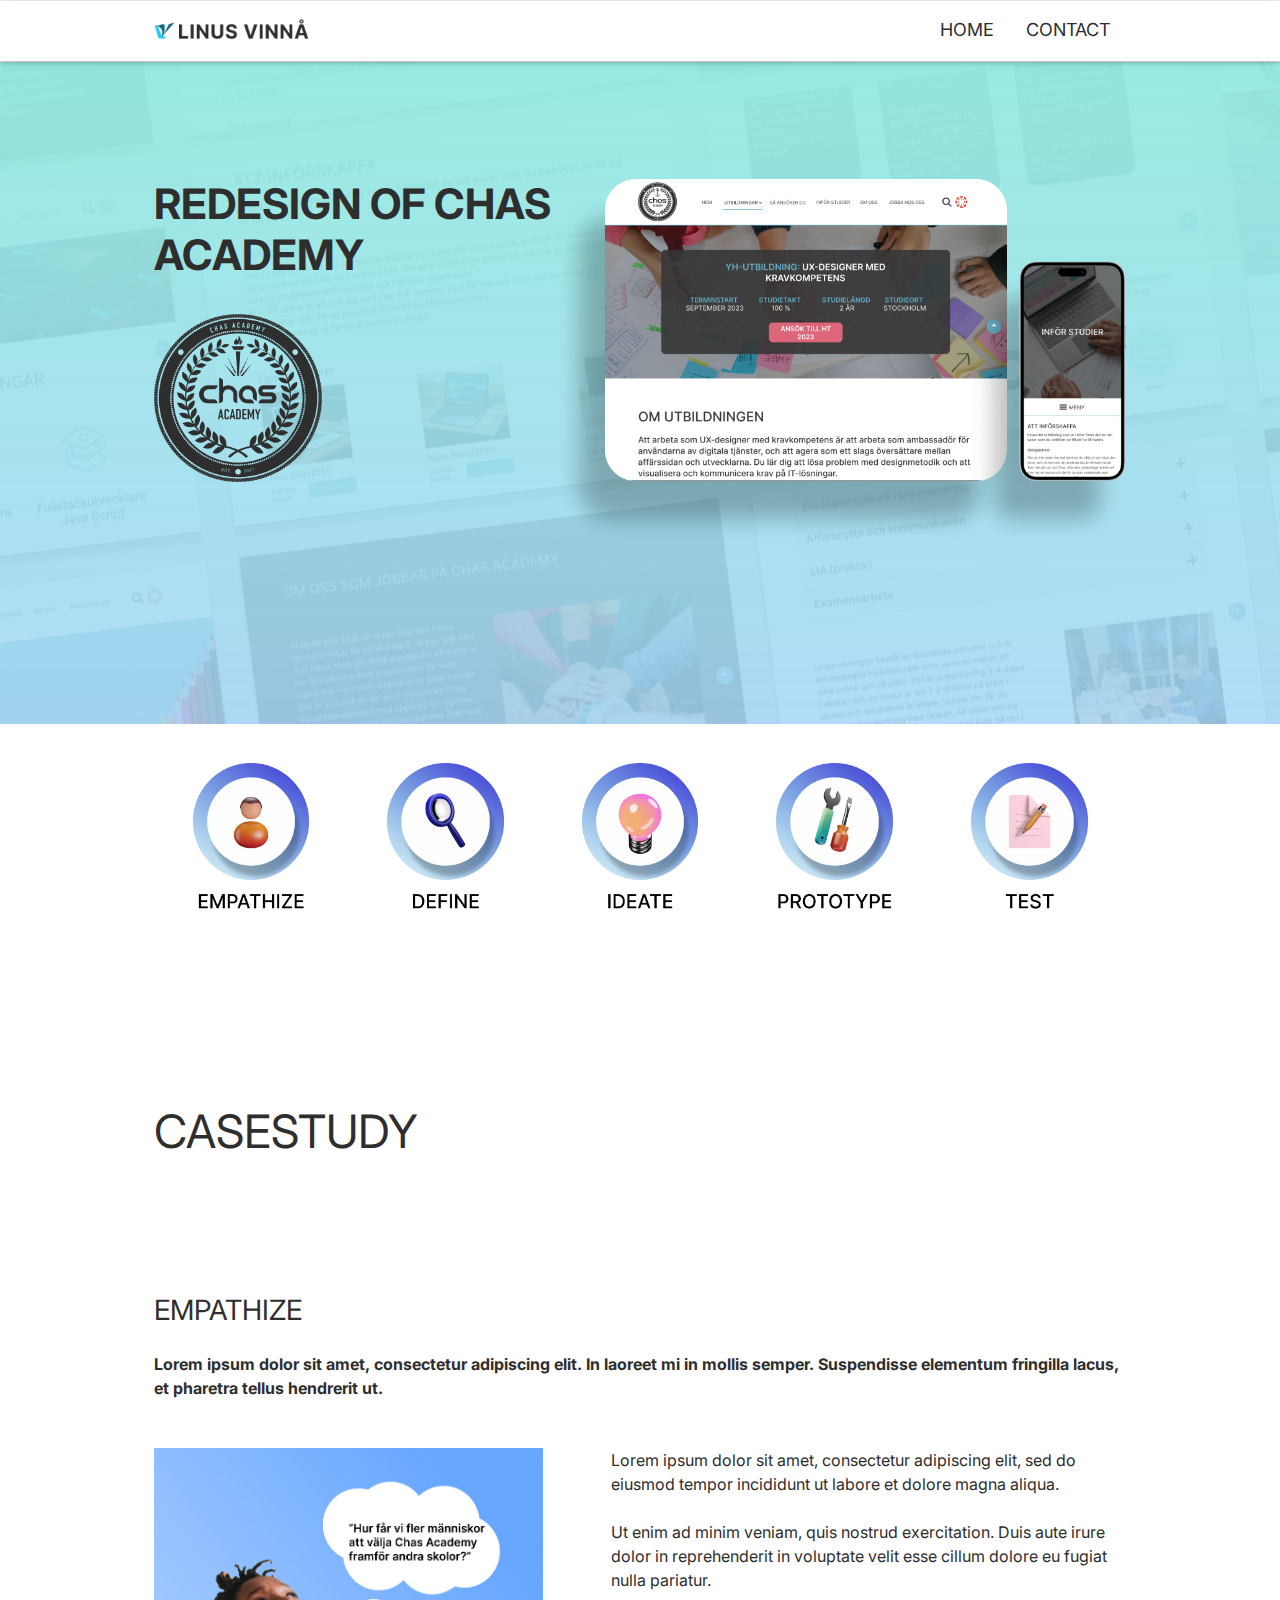
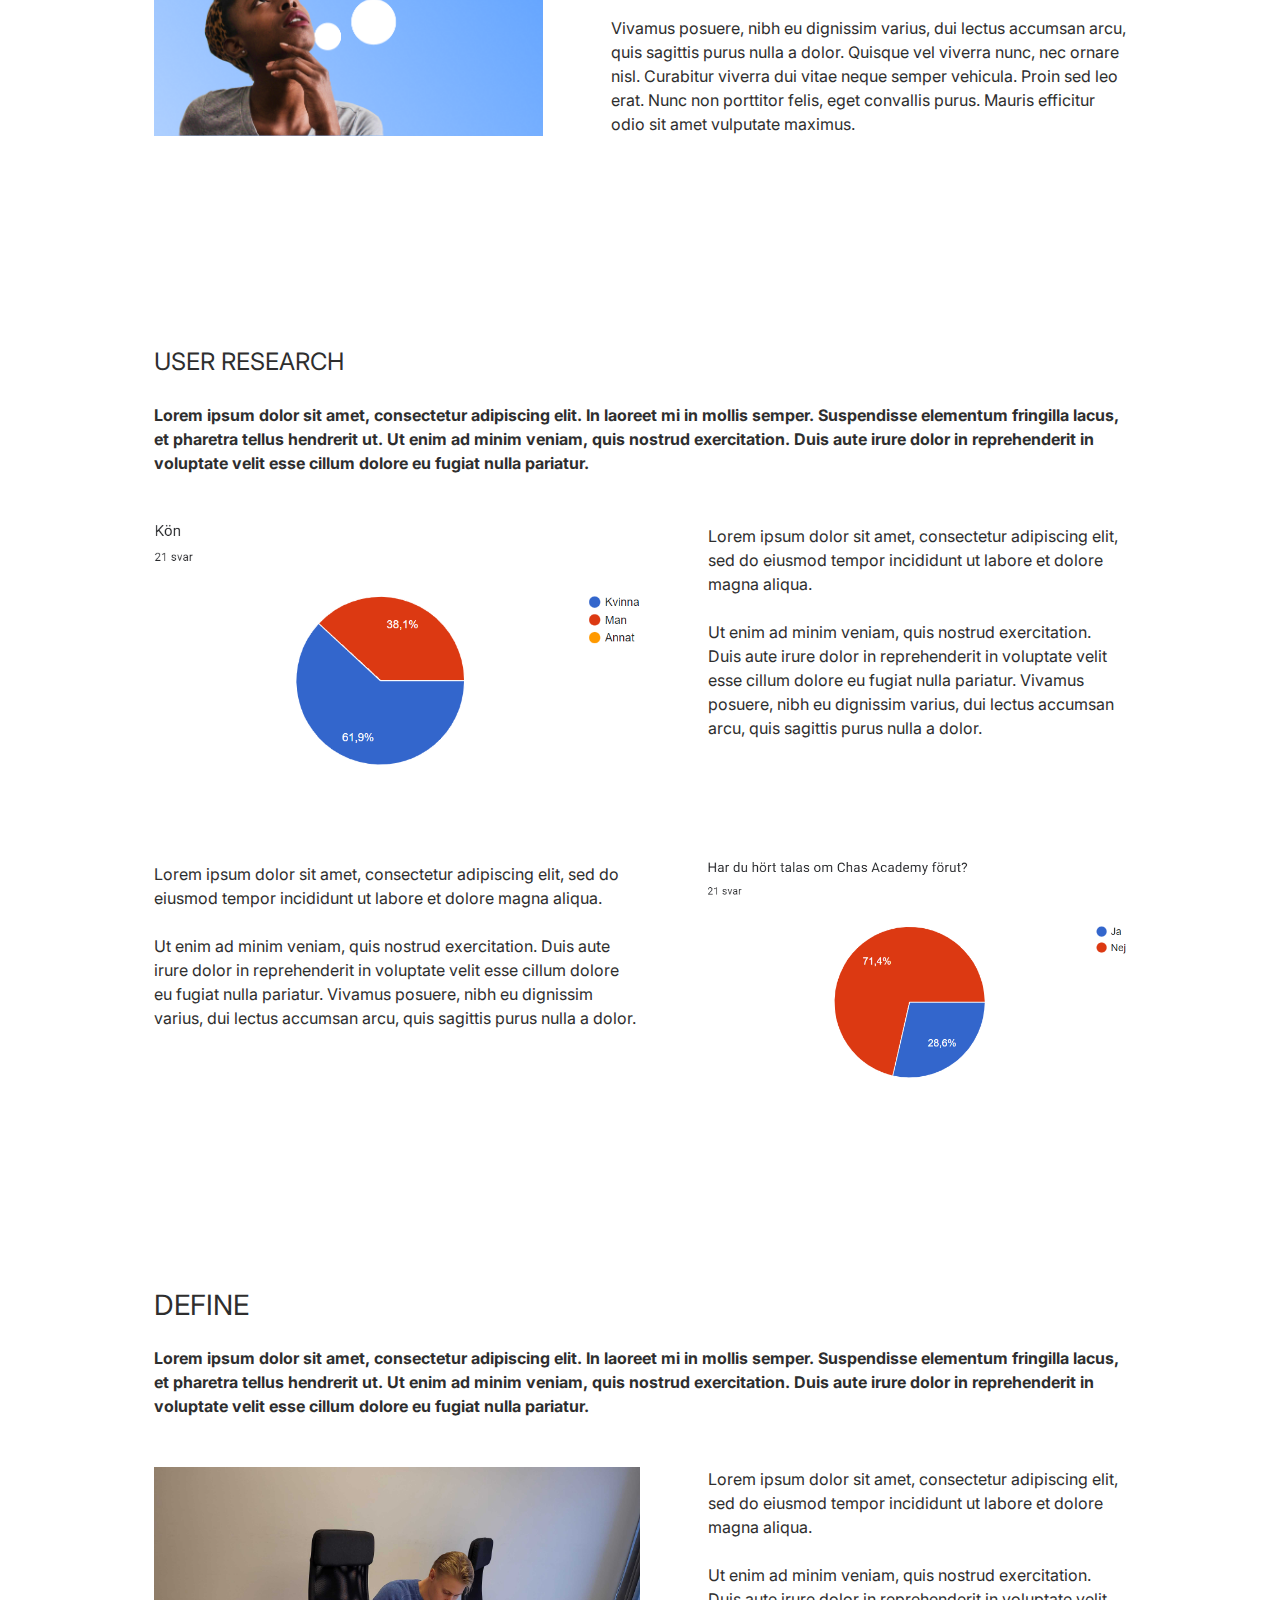
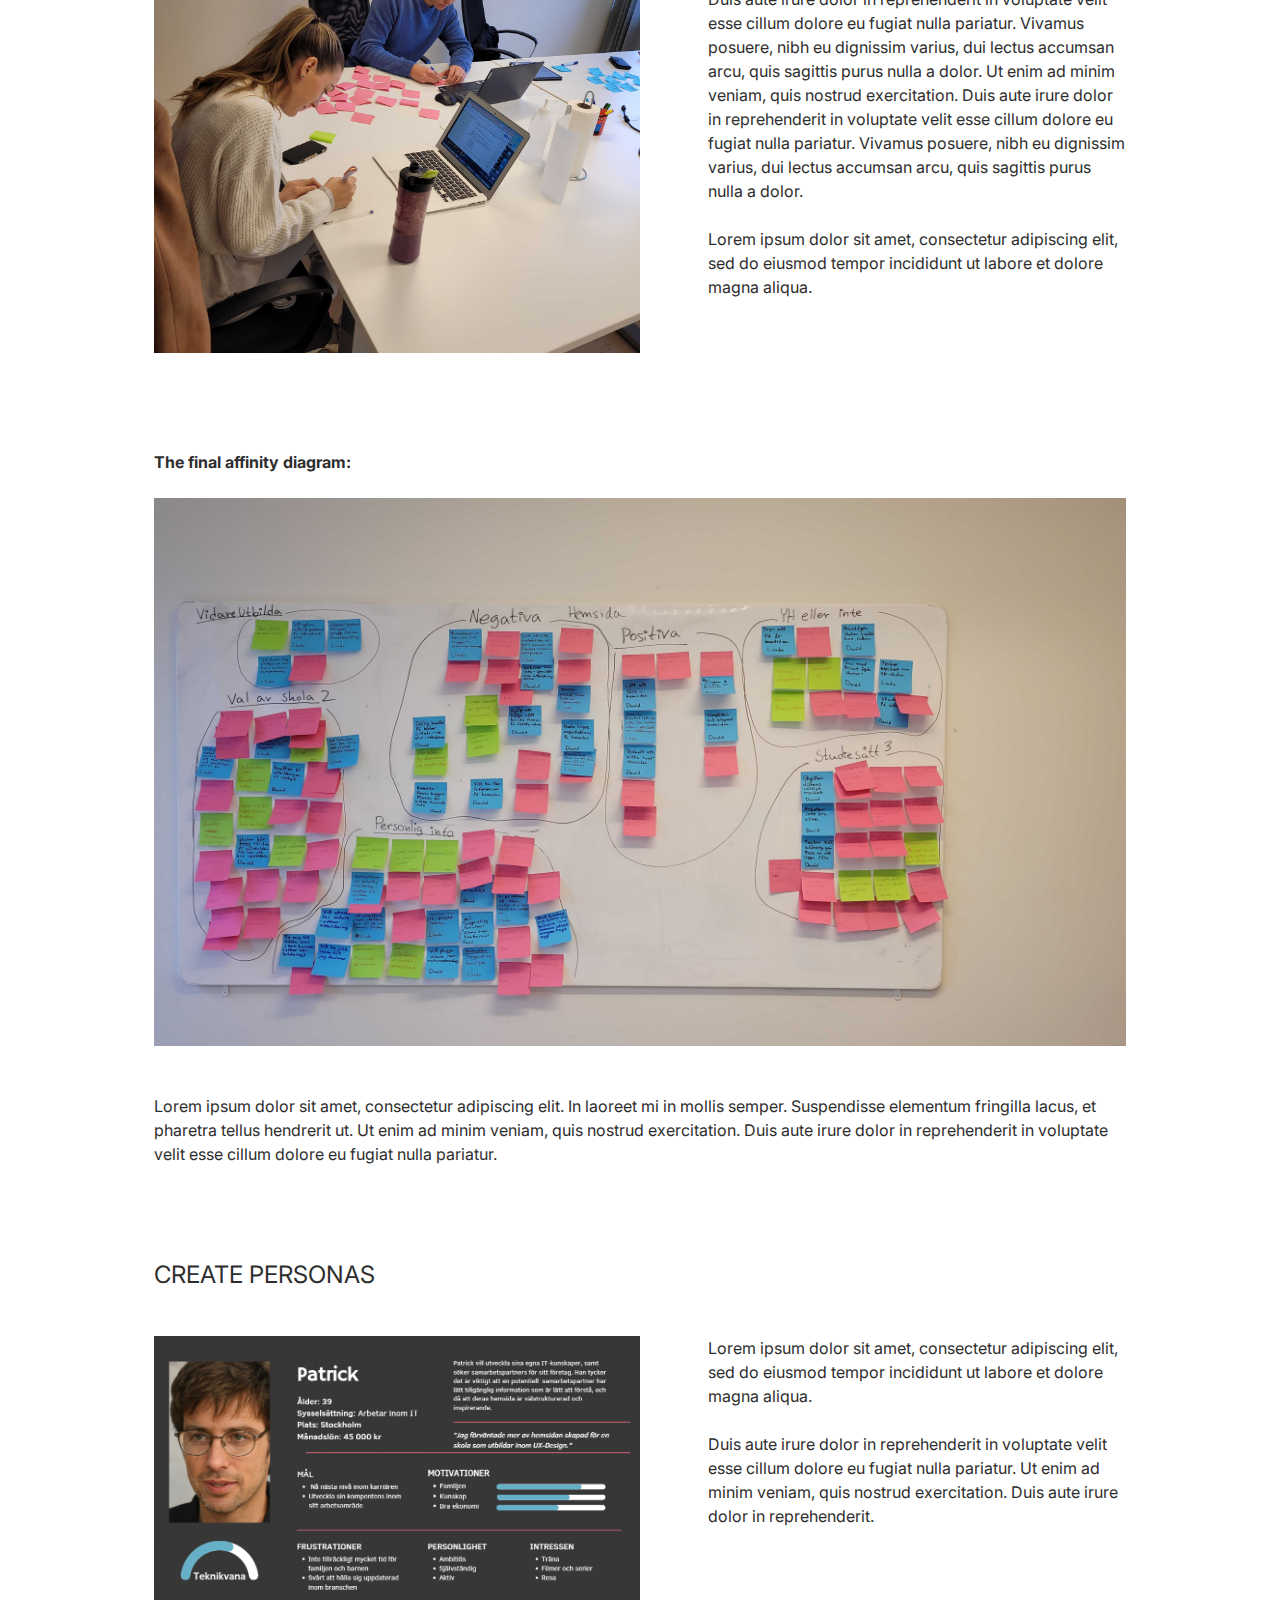
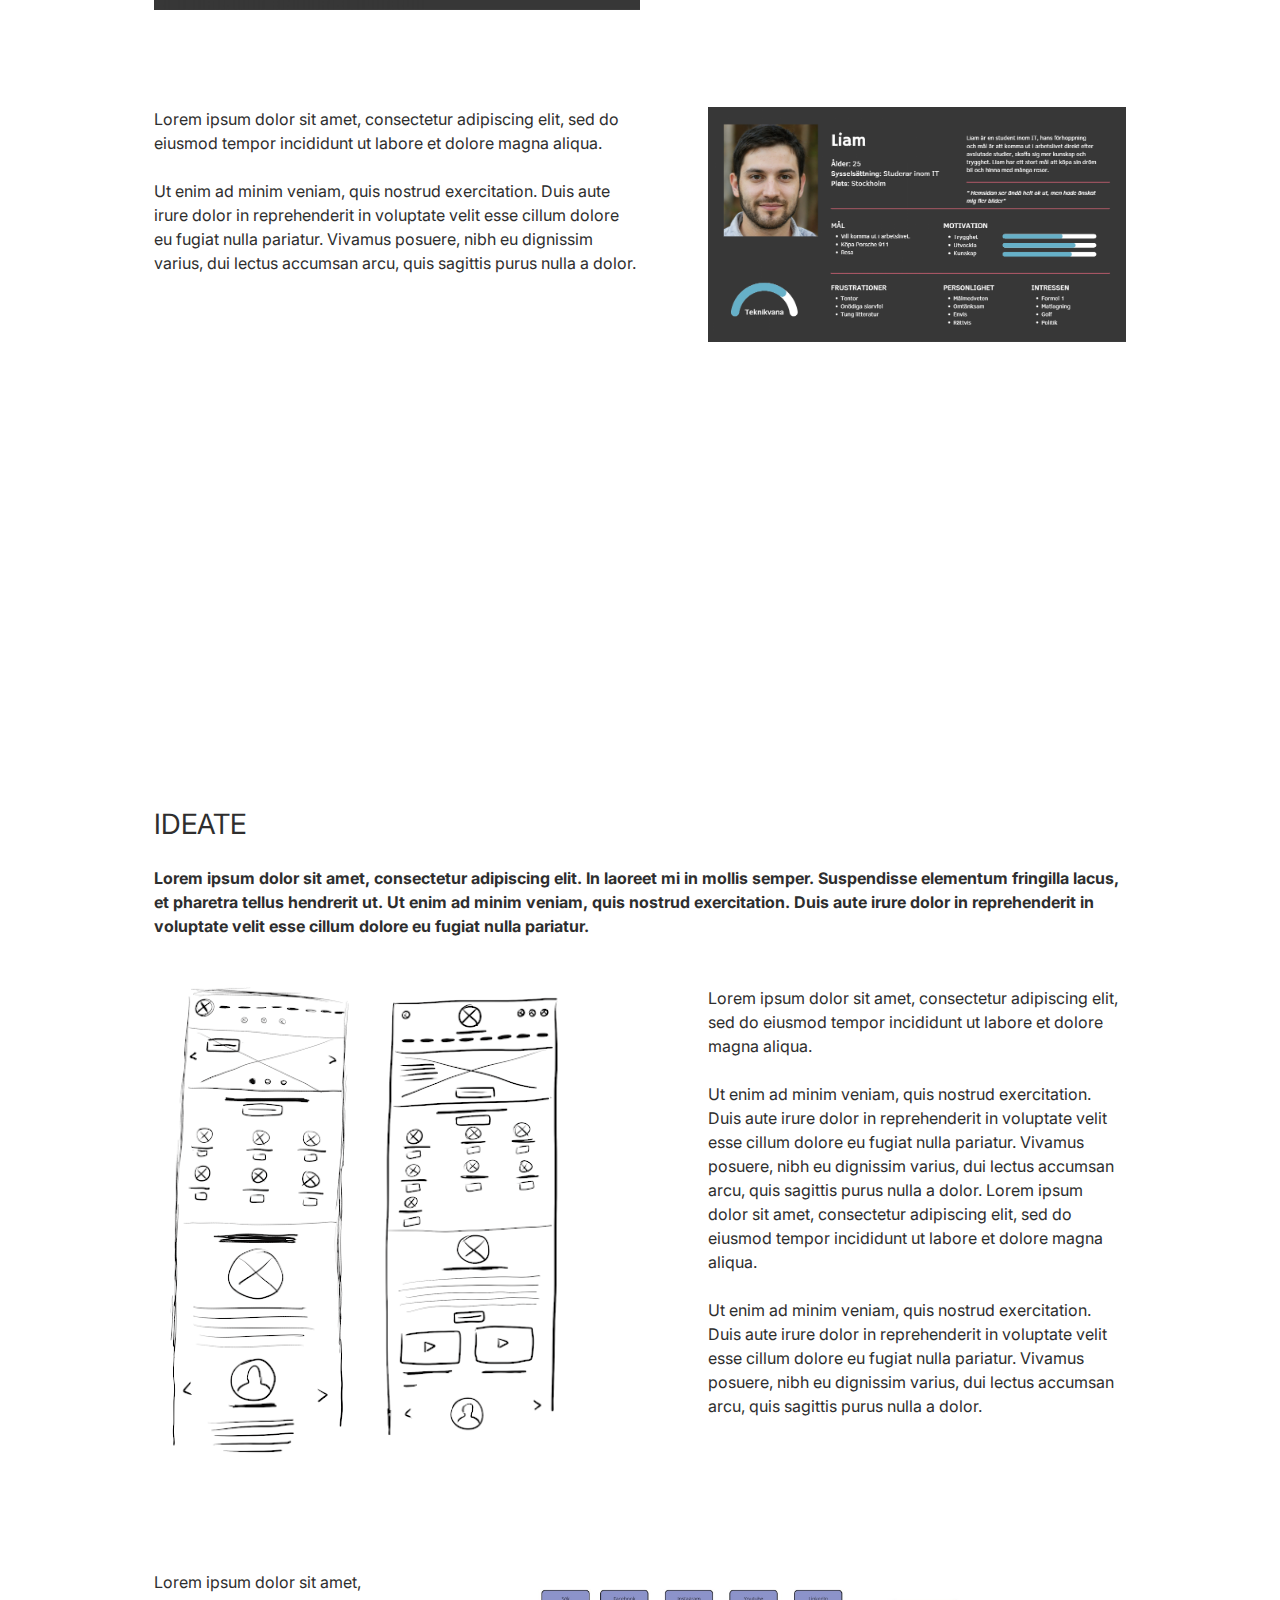
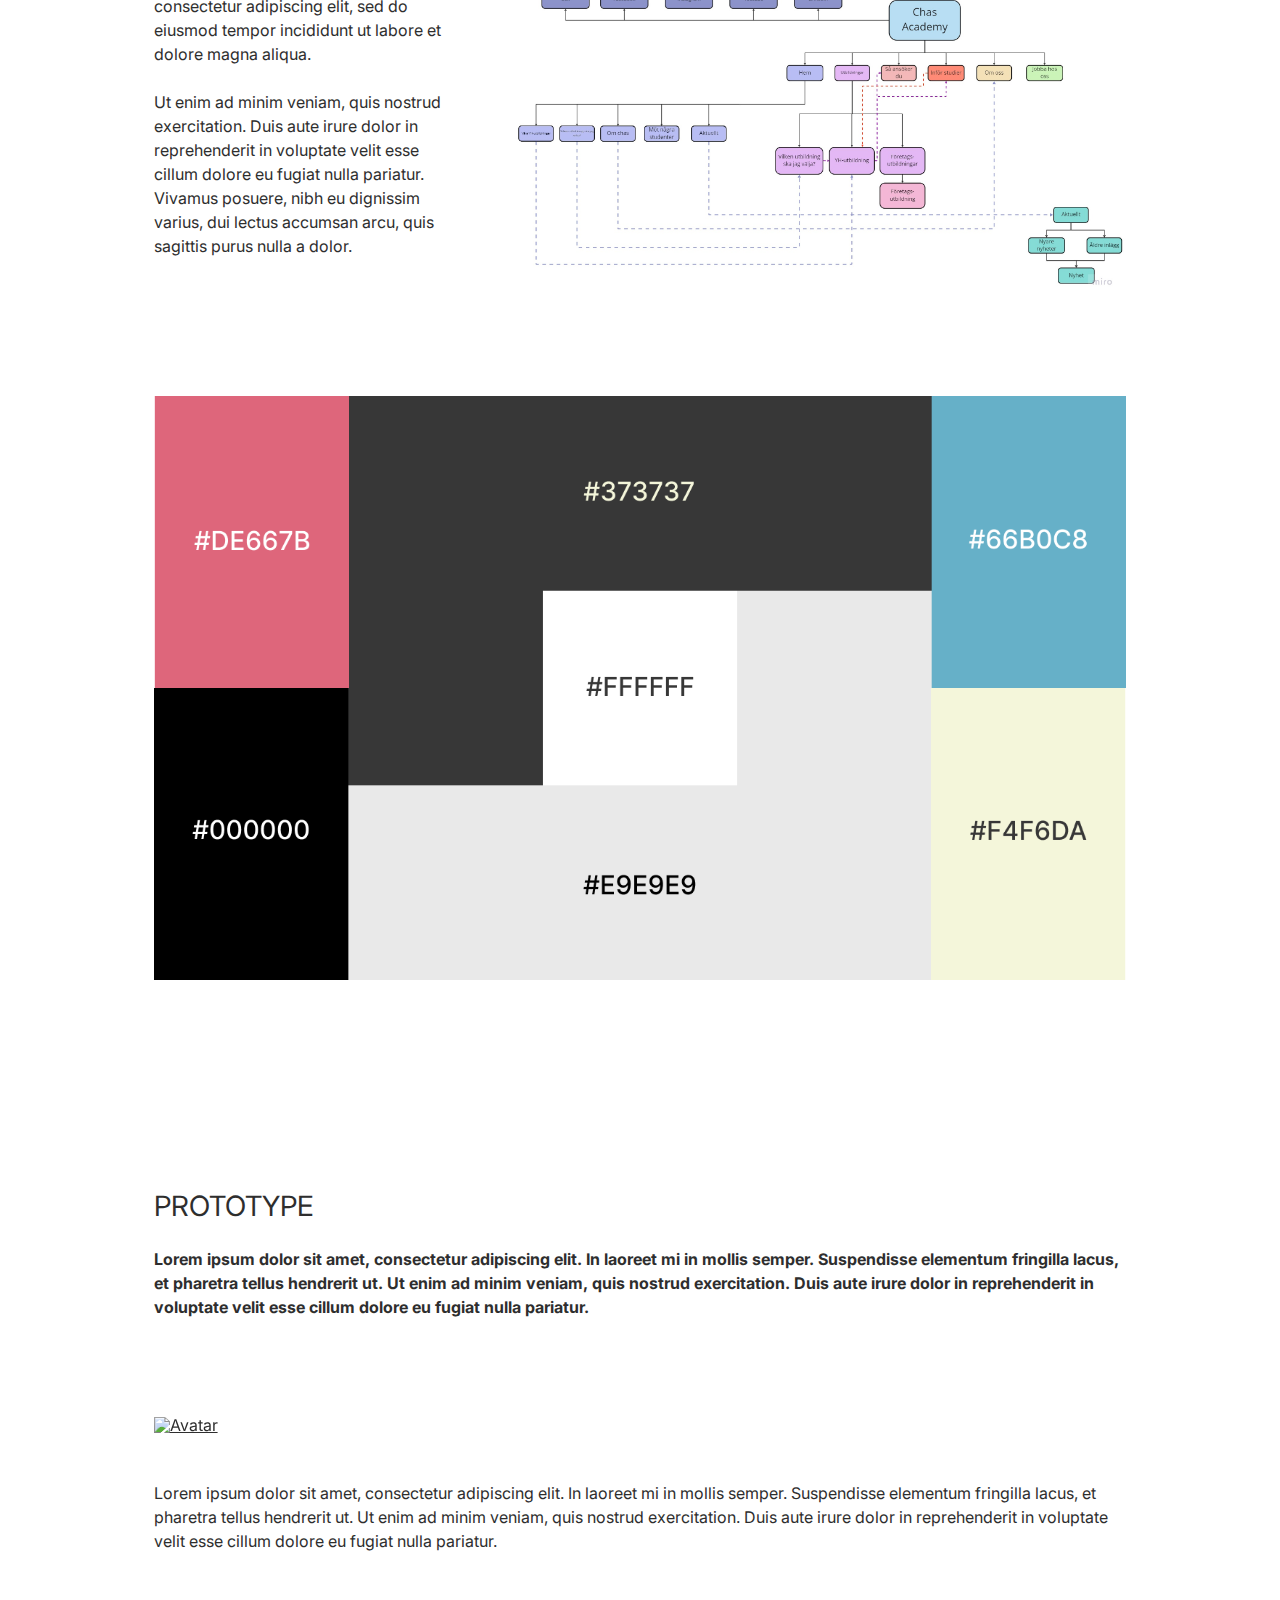
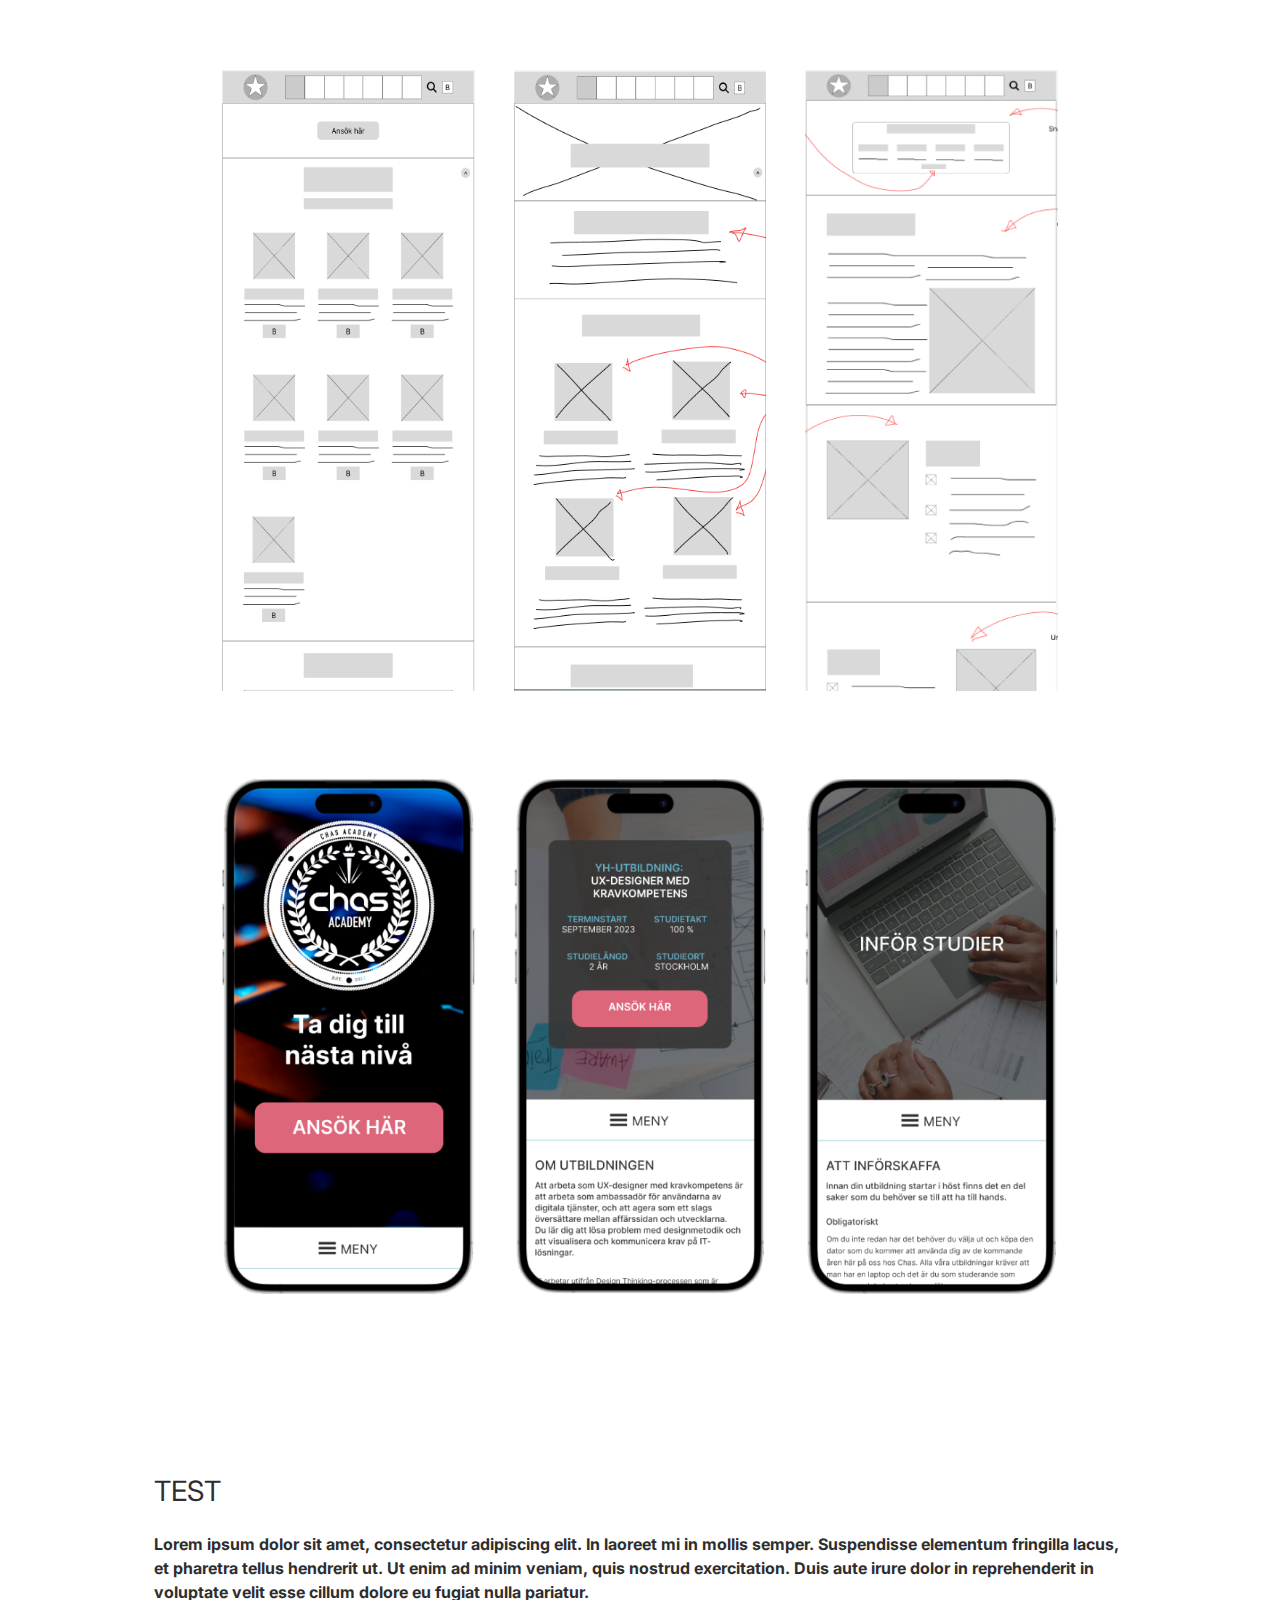
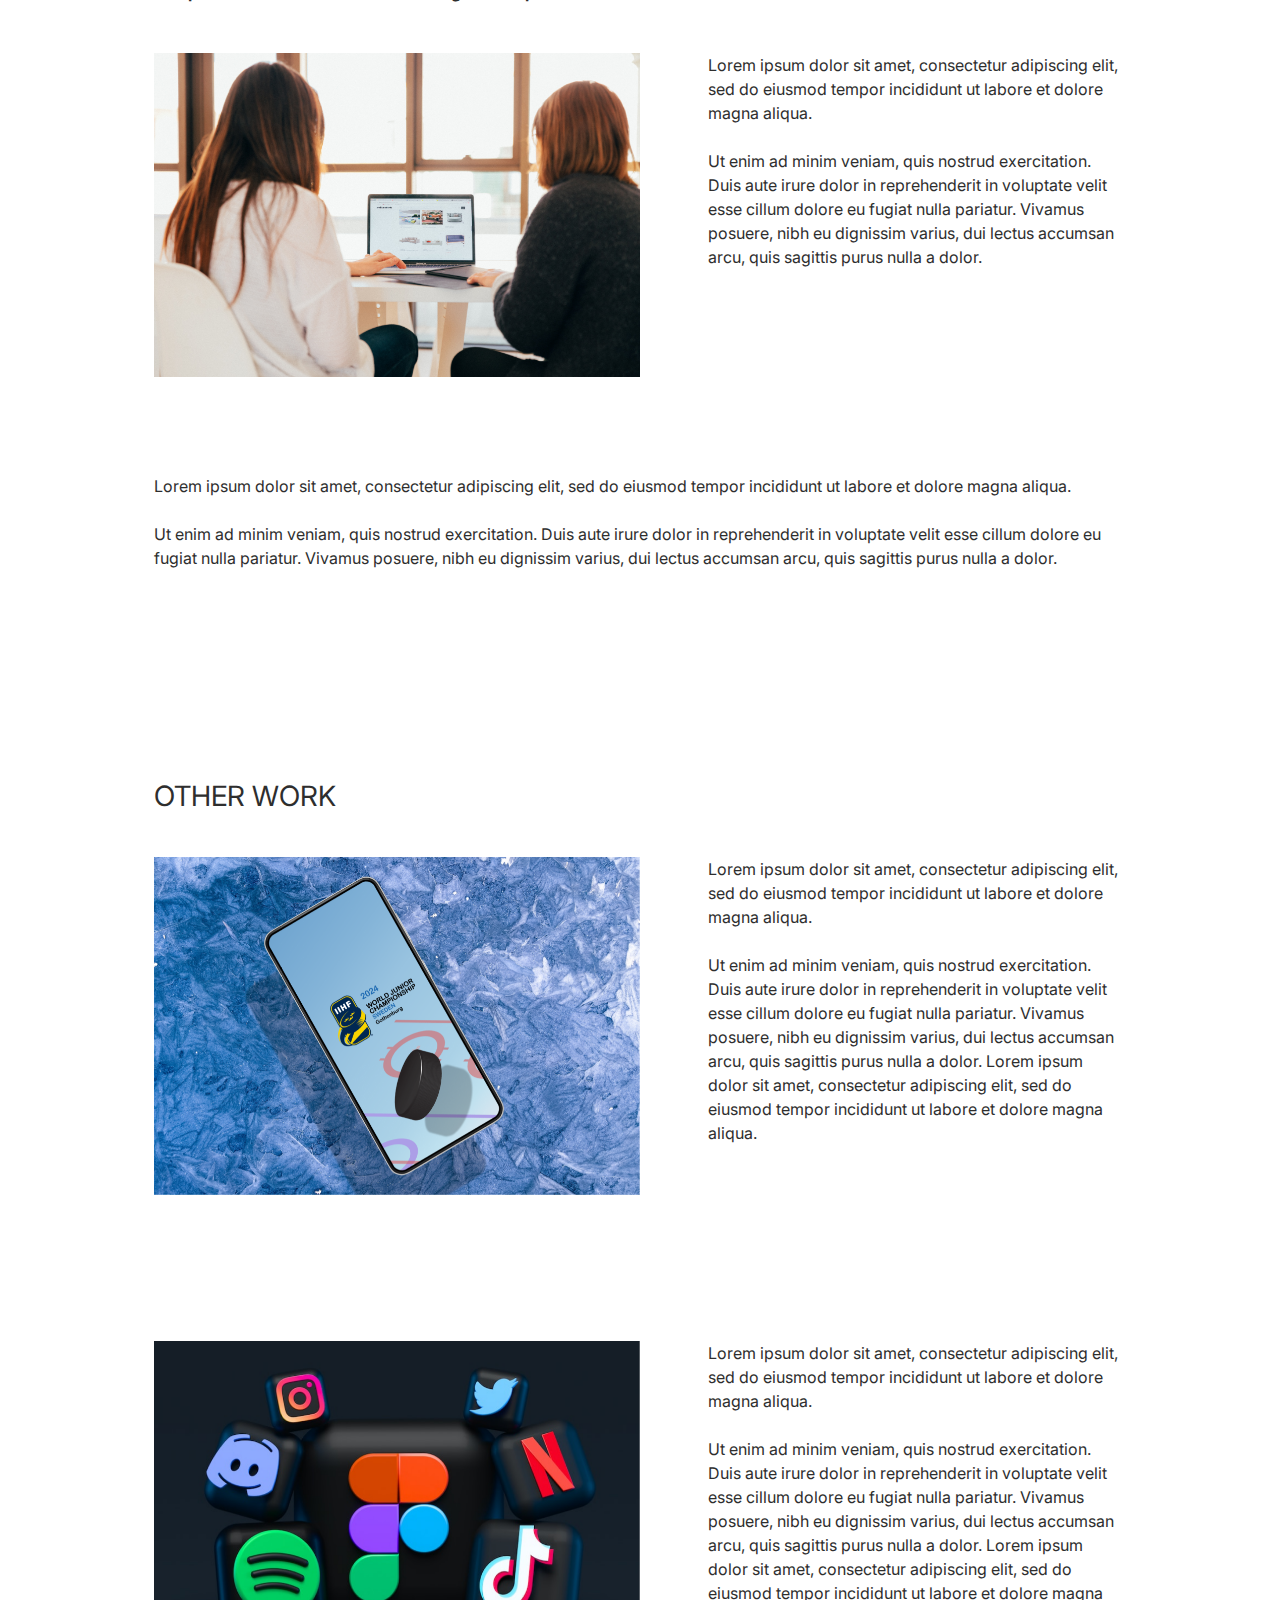
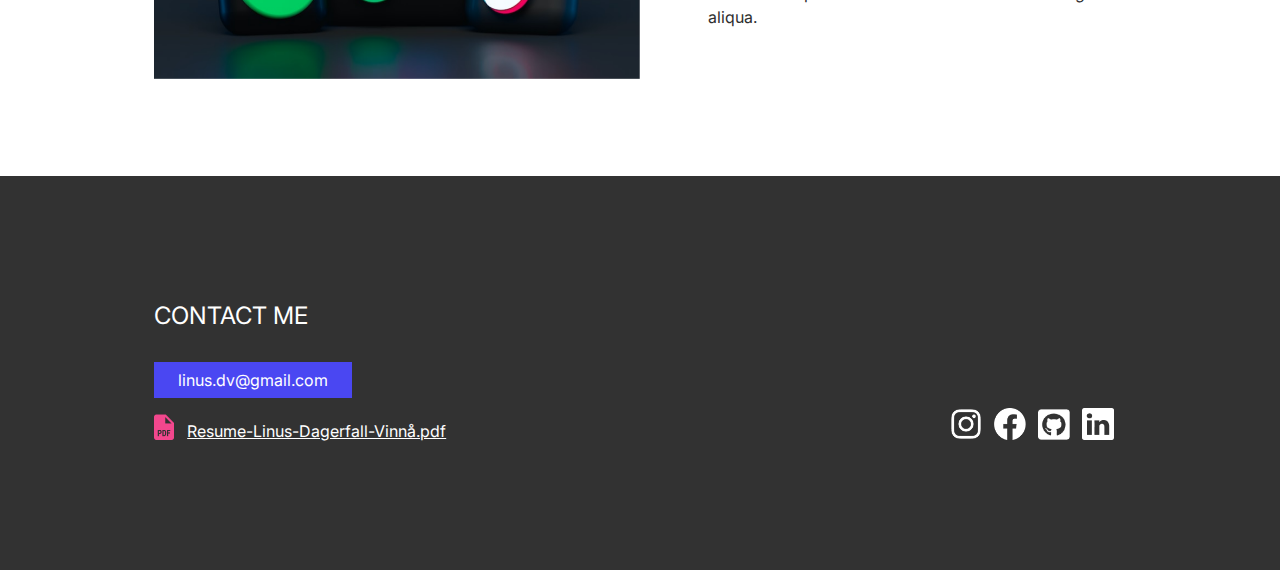
==== commit a7373e0d: "friday-changes2" ====
--- a/CaseStudy1.html
+++ b/CaseStudy1.html
@@ -161,9 +161,6 @@
         </div>
 
     </div>
-
-
-    <section class="parallax2"> <!--parallax div--></section>
 
     <div class="content">
         <span id="3"></span>
@@ -457,7 +454,7 @@
             </div>
         </div>
 
-        <div class="flexbox_div4">
+        <div class="flexbox_div2">
             <div id="left_content_div">
                 <a href="CaseStudy3.html">
                     <div class="container">
--- a/styles.css
+++ b/styles.css
@@ -700,14 +700,6 @@
     line-height: 150%;
 }
 
-.flexbox_div4 {
-    display: flex;
-    flex-wrap: wrap;
-    margin-top: 0%;
-    padding-bottom: 20%;
-    line-height: 150%;
-}
-
 #case_study_section_title {
     display: flex;
     flex-direction: row;
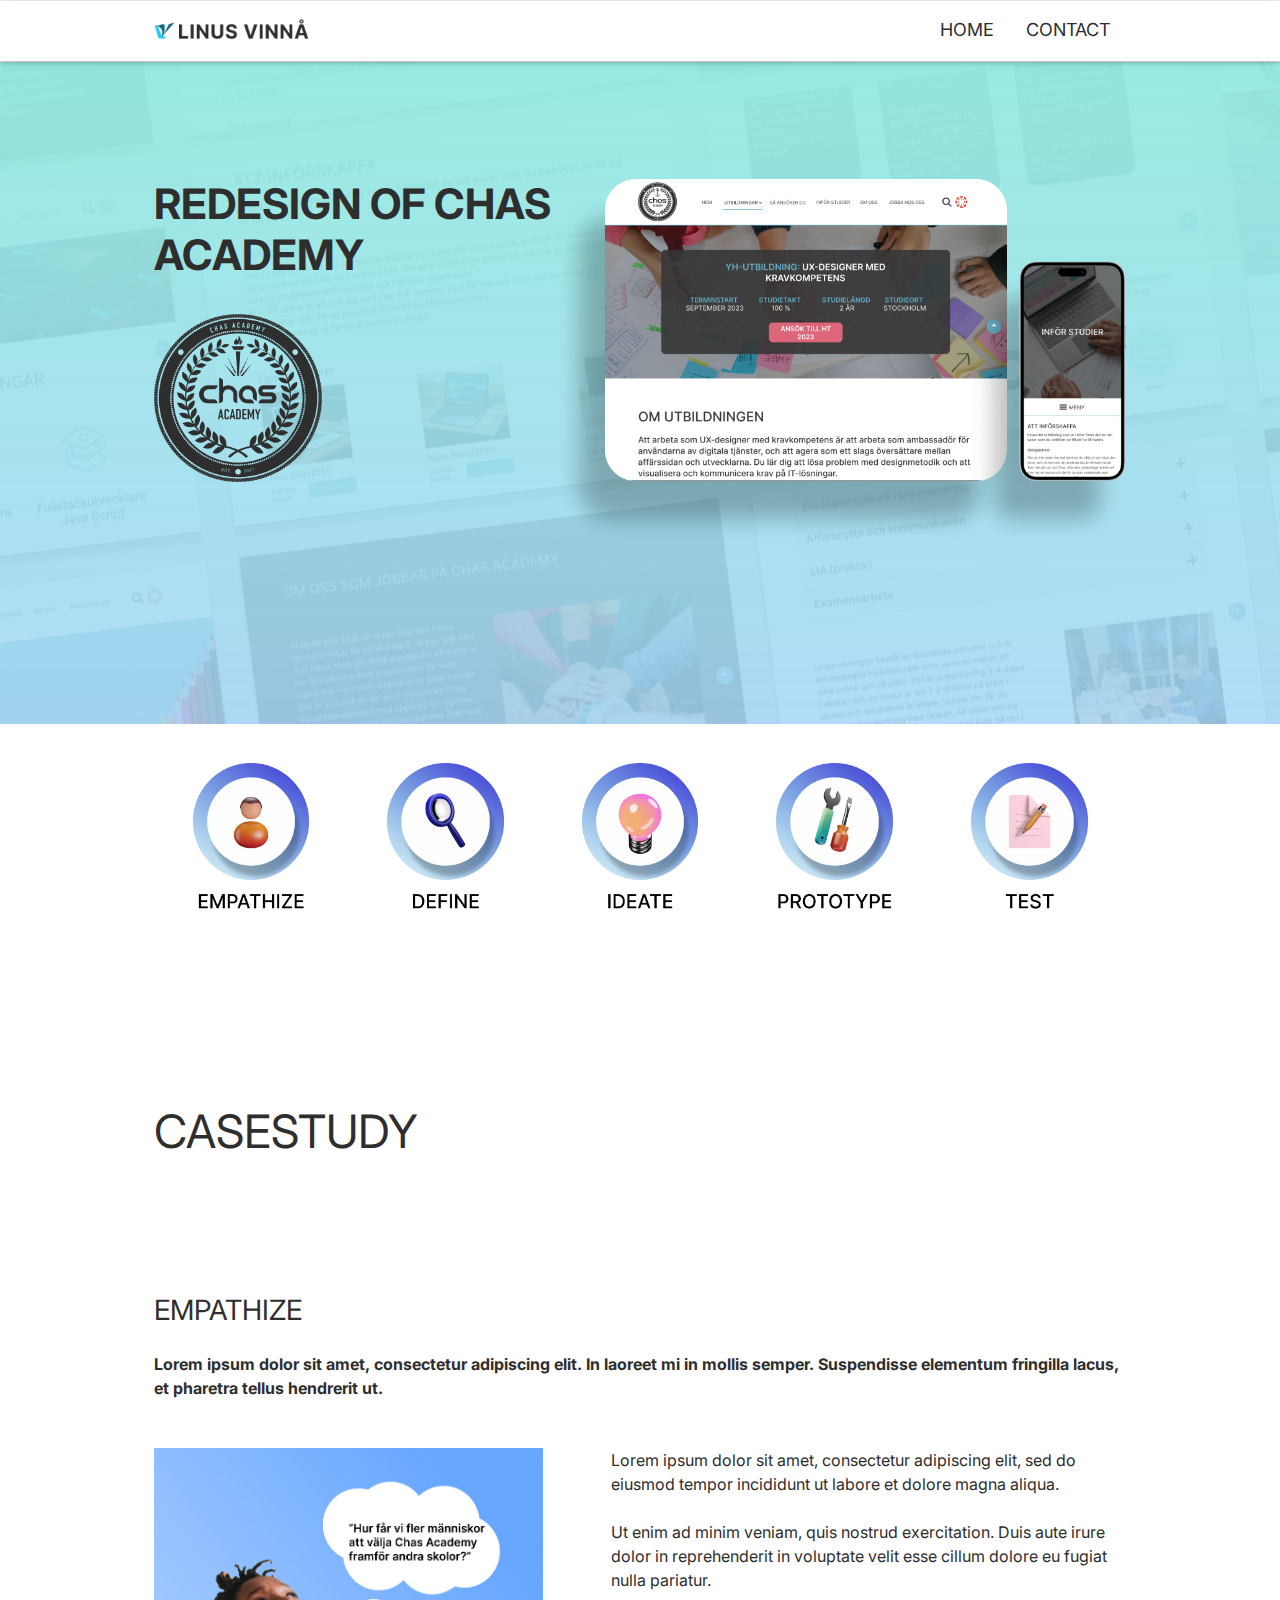
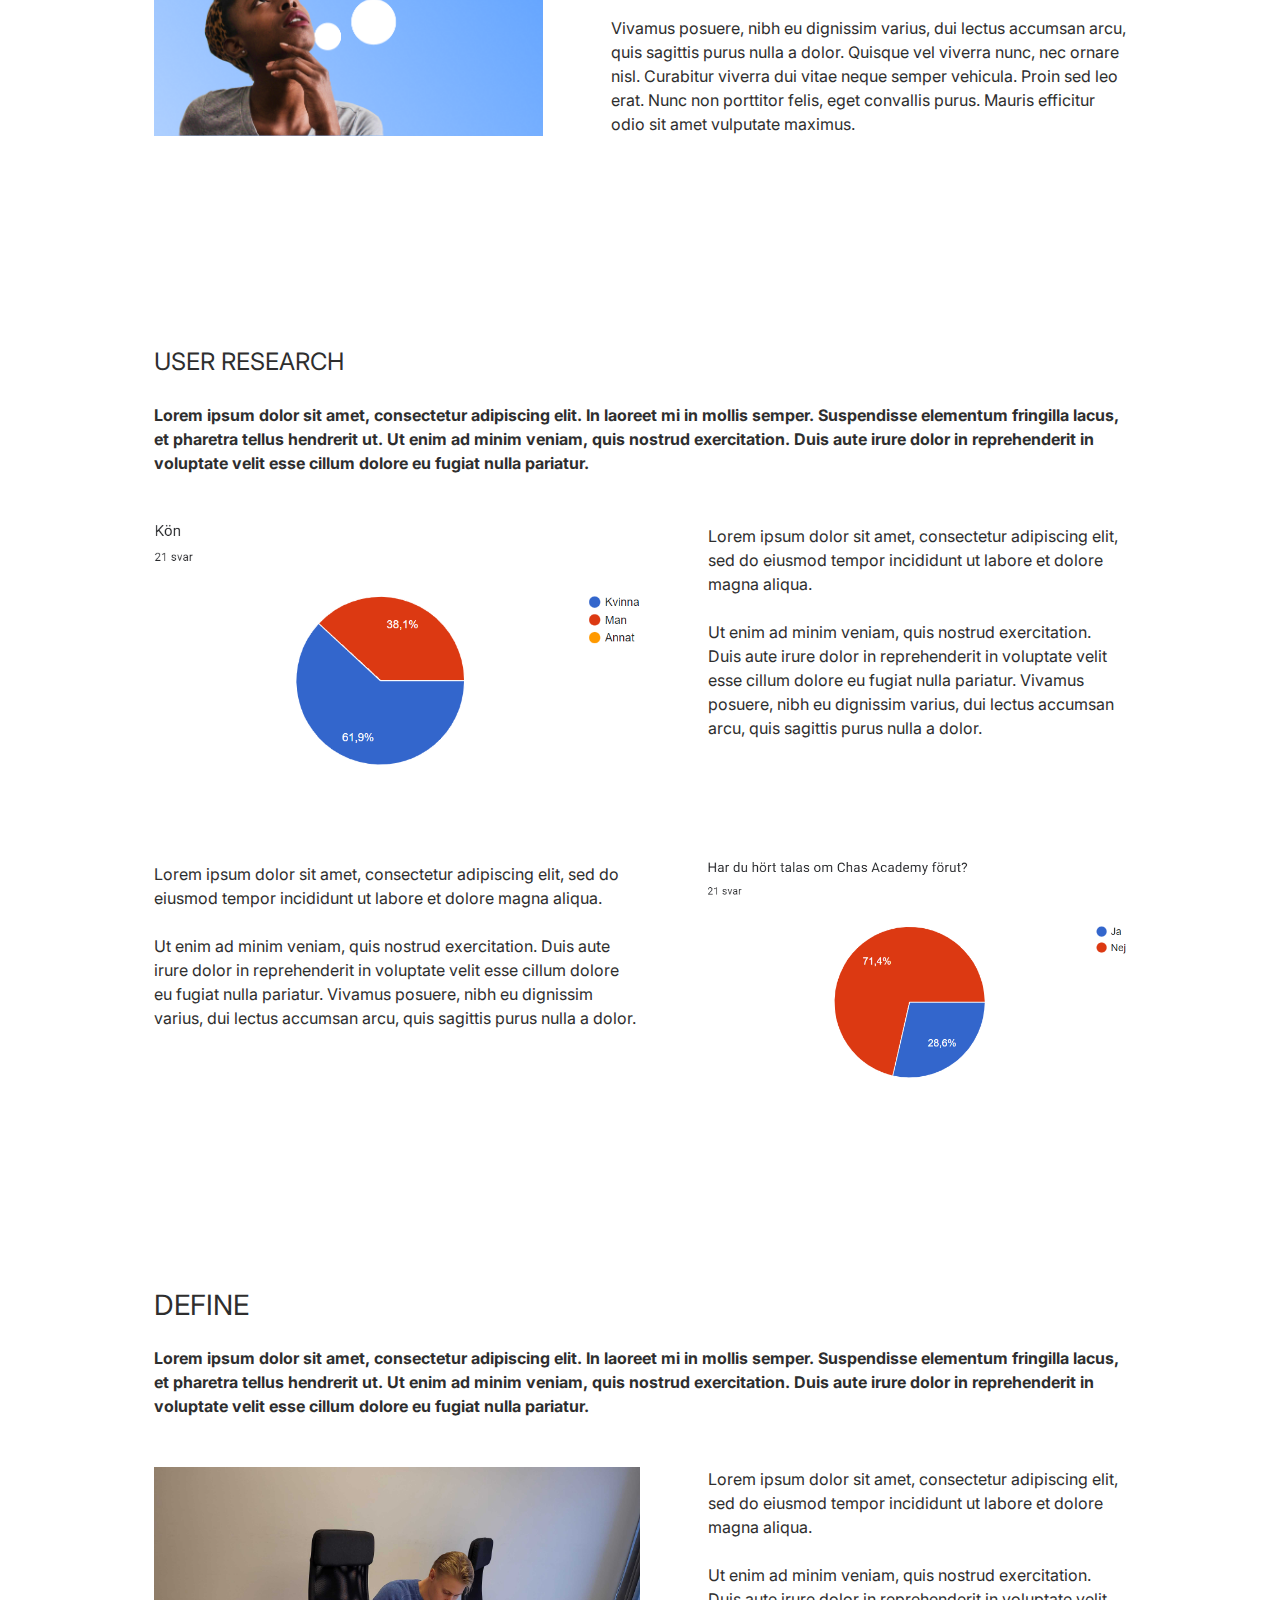
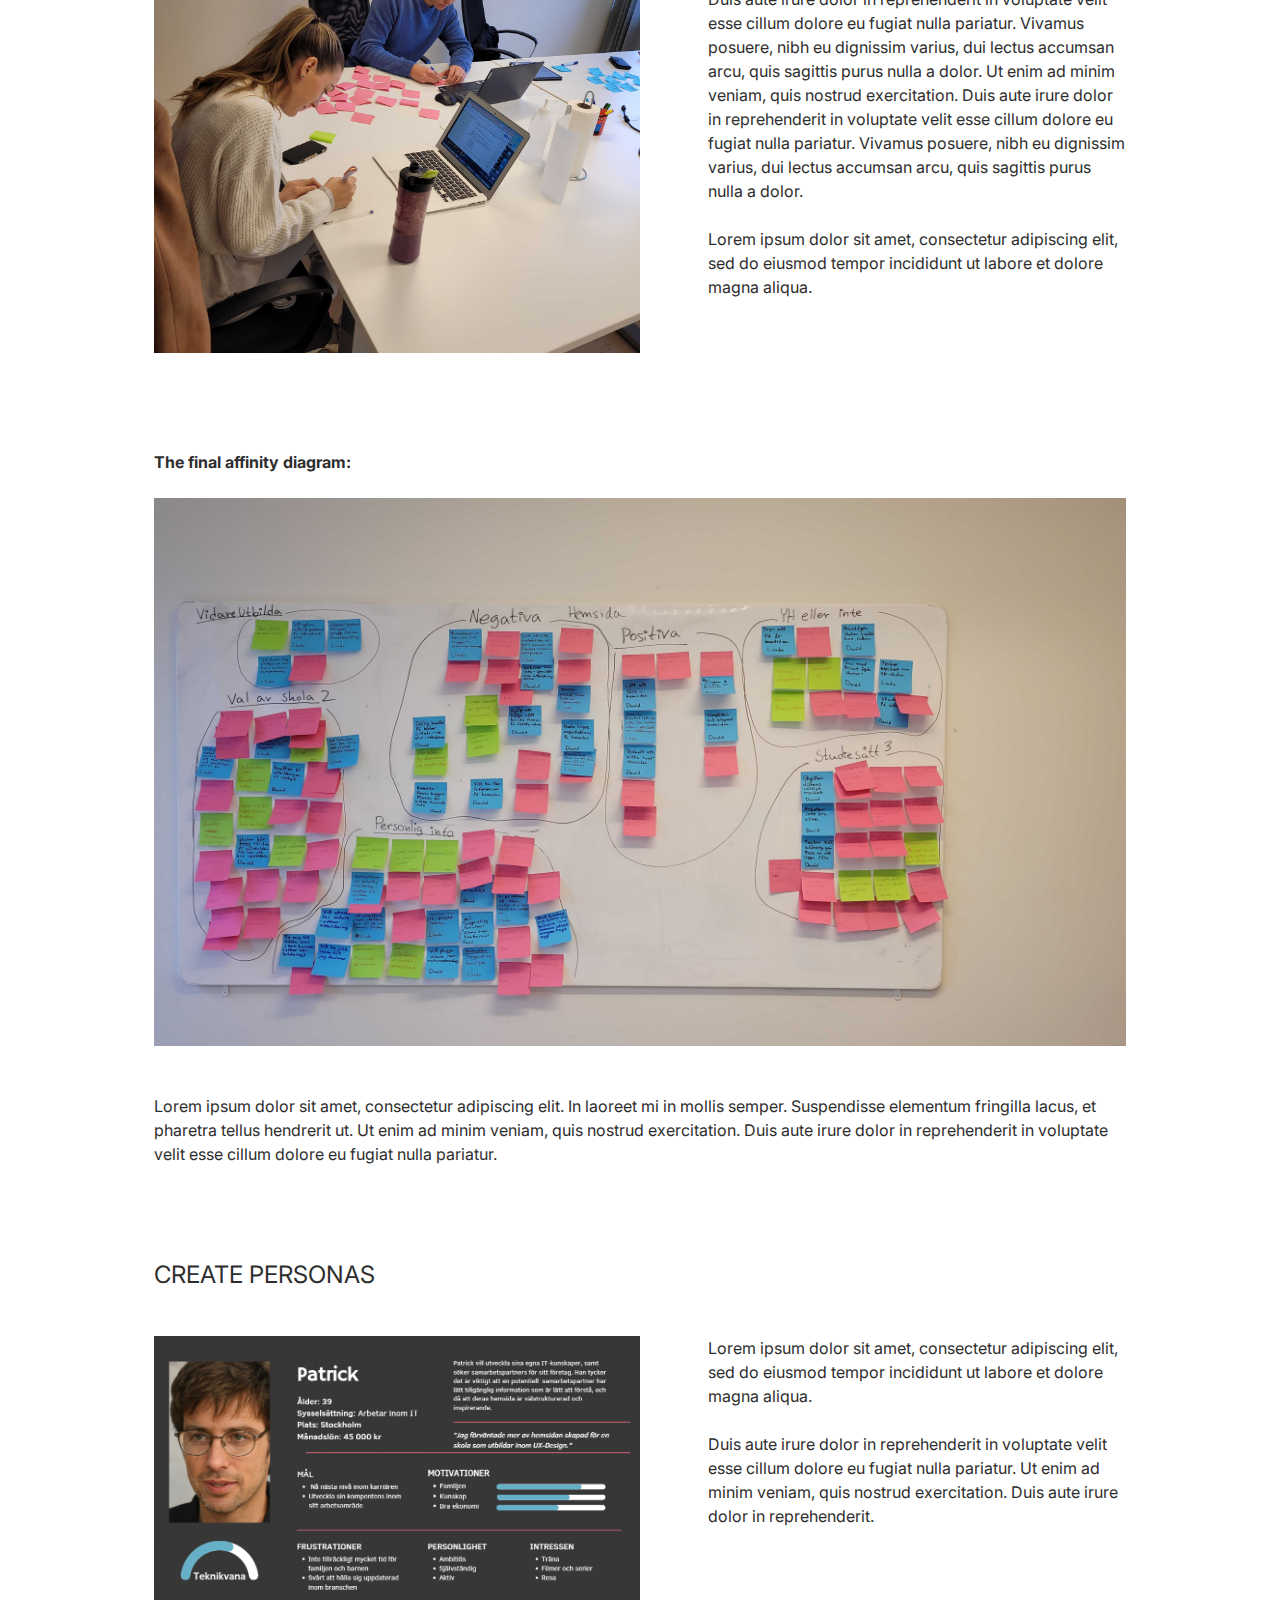
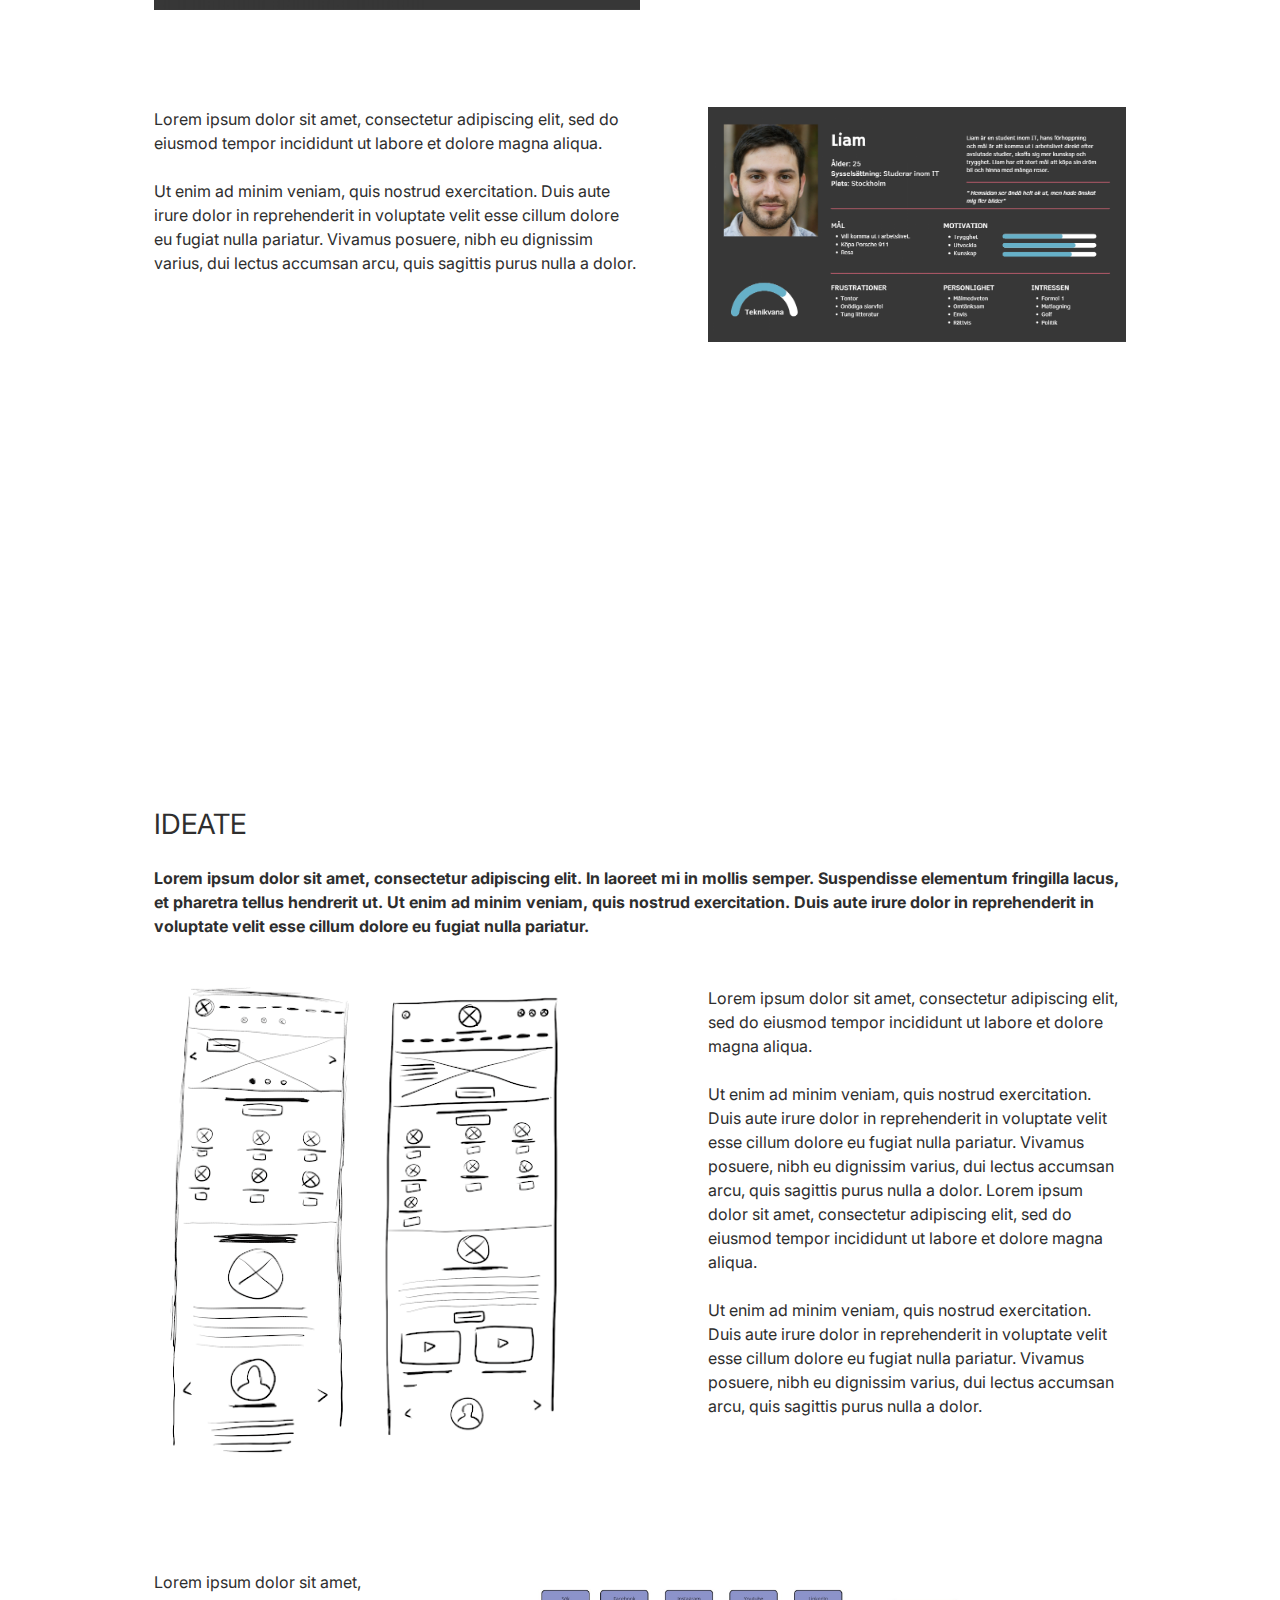
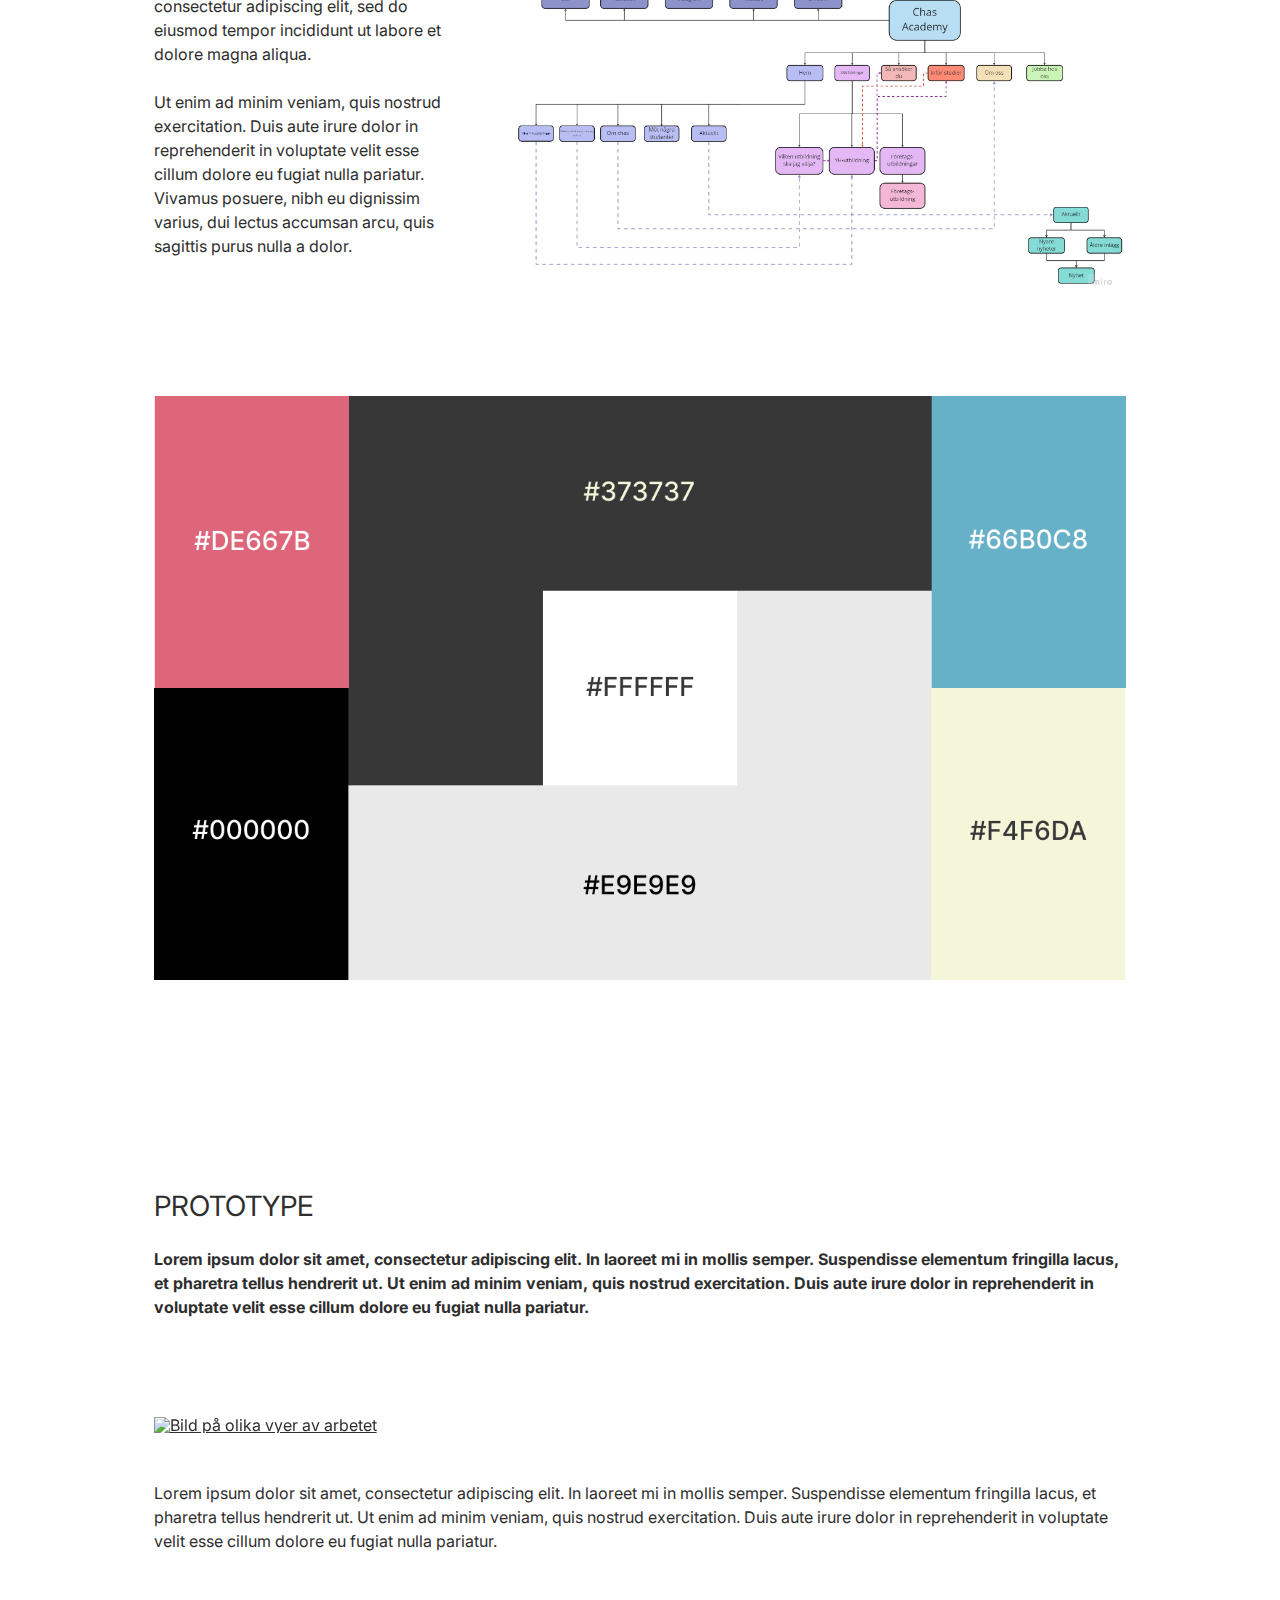
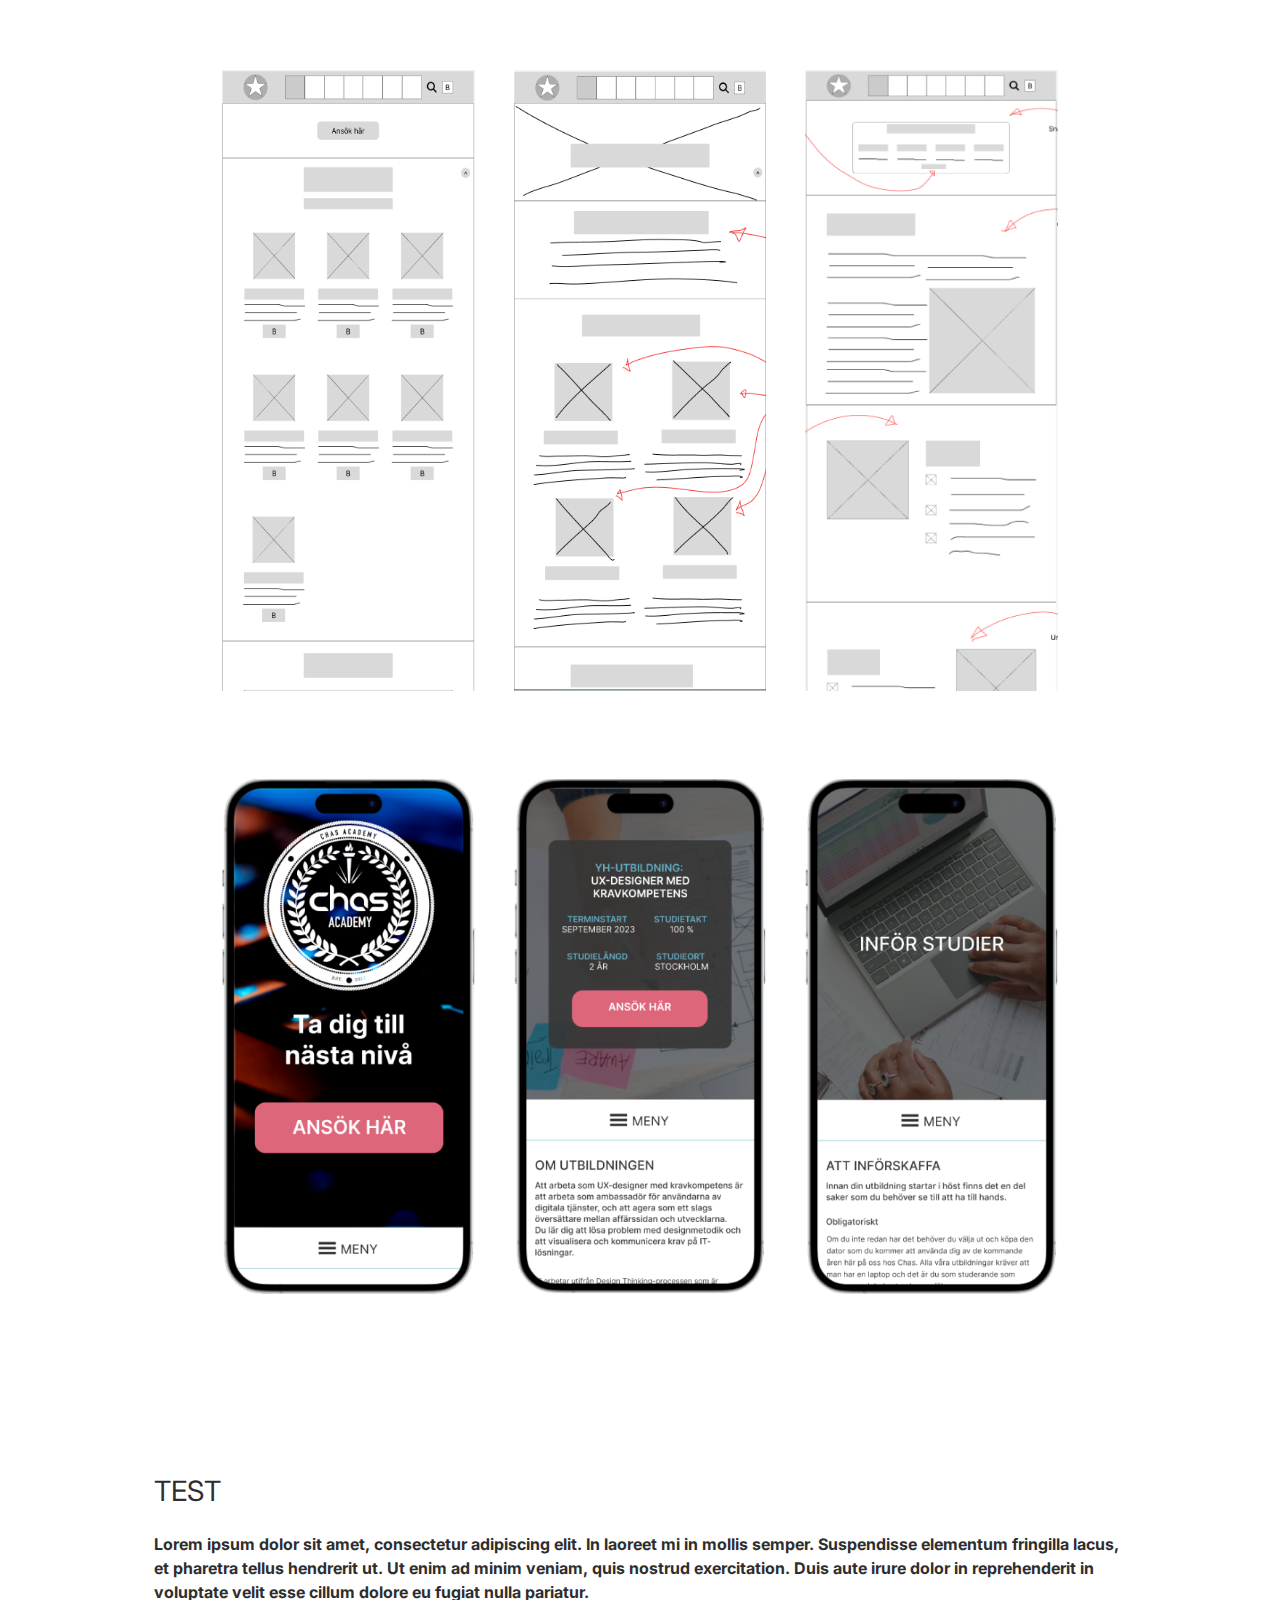
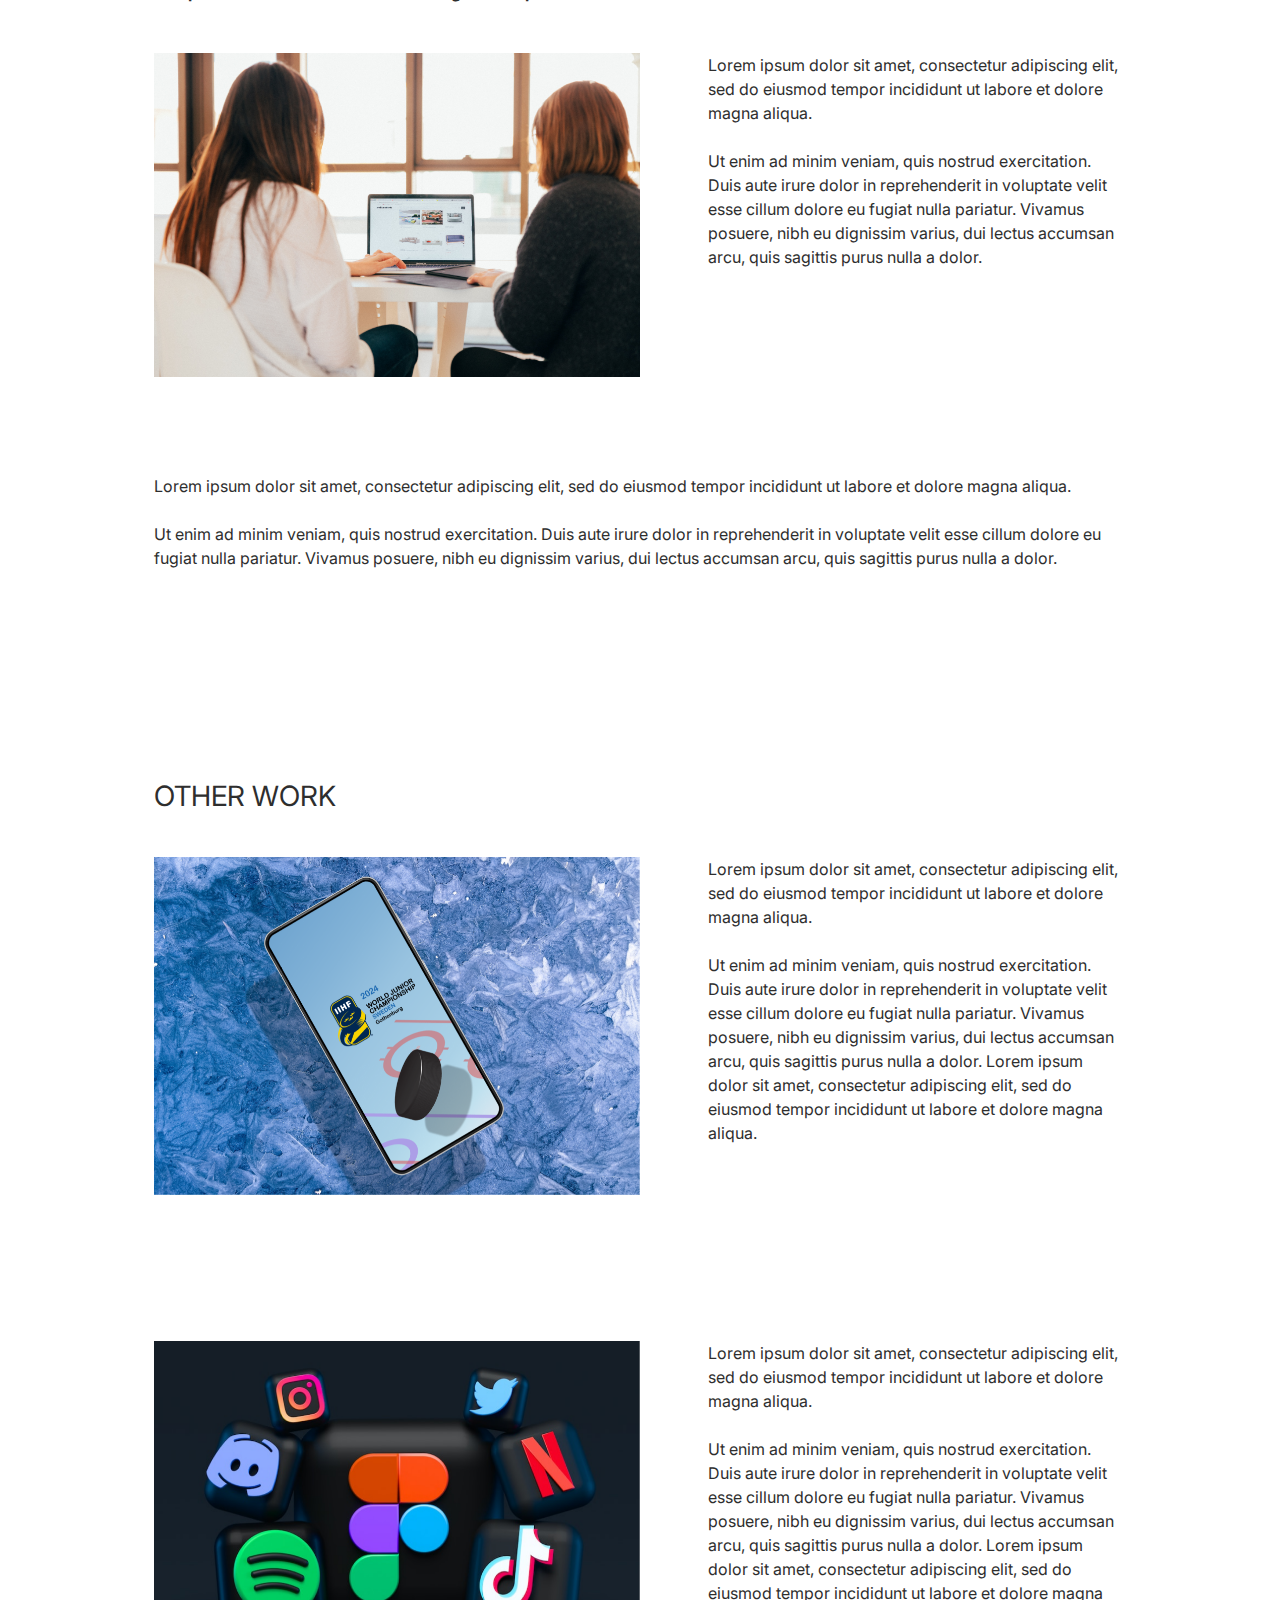
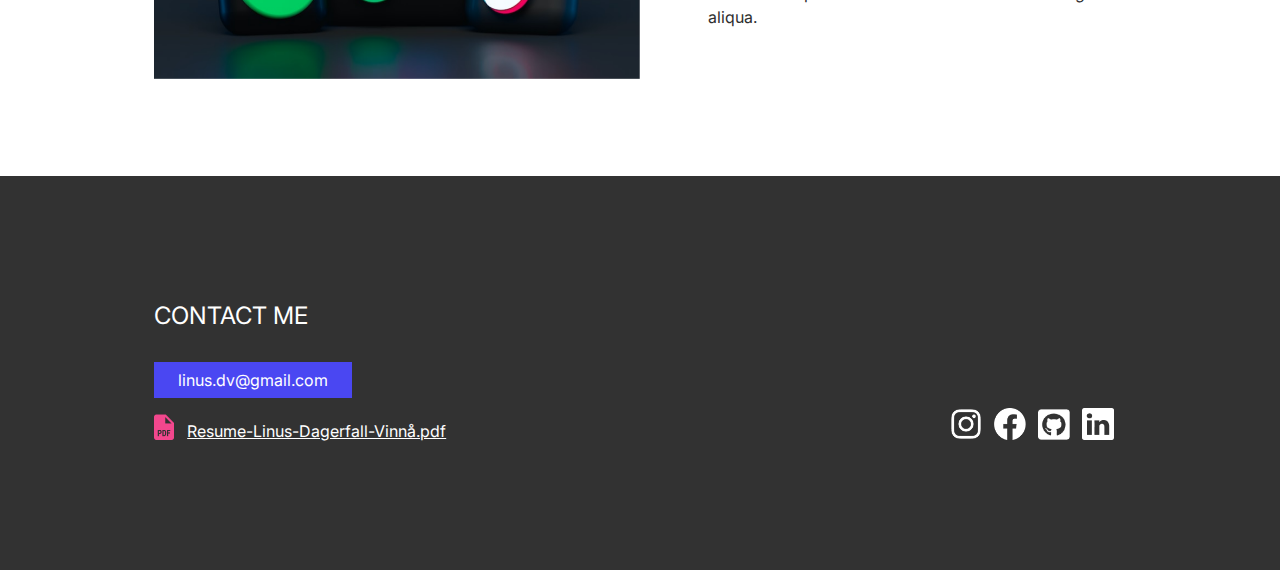
==== commit c026b339: "sunday changes" ====
--- a/CaseStudy1.html
+++ b/CaseStudy1.html
@@ -1,5 +1,5 @@
 <!doctype html>
-<html>
+<html lang="en">
 
 <head>
     <meta name="viewport" content="width=device-width, initial-scale=1">
@@ -17,26 +17,26 @@
     <span id="1"></span>
 
     <!-- Header -->
+
     <header>
         <div id="widescreen_logo">
             <a href="#1"><img src="images/loggan.png" alt="Linus Vinnå logotyp" /></a>
-            <!-- Lägg till alt på andra ställen!!!-->
-        </div>
-
-        <div id="smallscreen_header">
+        </div>
+
+        <div id="smallscreen_header"><!--Header för lite skärm-->
             <div id="smallscreen_logo">
-                <a href="#1"><img src="images/loggan.png" alt="Linus Vinnå logotyp" /></a>
+                <a href="#1"><img src="images/loggan.png" alt="Linus Vinnå logotyp" /></a><!--Logga-->
             </div>
             <a id="hamburger_menu_button">&#9776</a><!--Burgermenu-->
         </div>
 
         <nav>
-            <ul id="largemenu">
+            <ul id="largemenu"><!--Meny för stor skärm-->
                 <li><a href="Index.html" class="close">HOME</a></li>
                 <li><a href="#7" class="close">CONTACT</a></li>
             </ul>
 
-            <ul id="smallmenu">
+            <ul id="smallmenu"><!--Meny för liten skärm-->
                 <li><a href="Index.html" class="close">HOME</a></li>
                 <li><a href="#7" class="close">CONTACT</a></li>
             </ul>
@@ -44,43 +44,45 @@
     </header>
 
 
-    <section class="parallax"> <!--parallax div-->
+    <section class="parallax"> <!--parallax div--> <!--Banner-->
         <div class="parallax-inner-casestudy">
             <div id="title_grid_container2">
                 <div id="item1">
                     <div id="top_div">
-                        <h1 class="title">Redesign of Chas Academy</h1>
-                        <img class="casestudylogo" src="images/chaslogo.png" />
+                        <h1 class="title">Redesign of Chas Academy</h1> <!-- Rubrik -->
+                        <img class="casestudylogo" alt="Chas Academy logga" src="images/chaslogo.png" /> <!-- Logga -->
                     </div>
                 </div>
                 <div id="item2">
-                    <img class="casestudyheroimage" src="images/chasheroimage.png" />
+                    <img class="casestudyheroimage" alt="Bilder över arbetet med Chas Academy"
+                        src="images/chasheroimage.png" /> <!-- Bild -->
                 </div>
             </div>
 
 
             <div id="title_section_small_version">
-                <h1 class="title_small">Redesign of Chas Academy</h1>
-                <img class="casestudyheroimage_small" src="images/heroimage.png" />
+                <h1 class="title_small">Redesign of Chas Academy</h1> <!-- Rubrik liten skärm -->
+                <img class="casestudyheroimage_small" alt="Bilder över arbetet med Chas Academy"
+                    src="images/heroimage.png" /> <!-- Bild i banner för liten skärm -->
             </div>
         </div>
     </section>
 
     <div class="content">
 
-        <div class="horizonalt_image_div">
-            <a href="#2"><img class="sectionimage" src="images/empathize.png" /></a>
-            <a href="#3"><img class="sectionimage" src="images/define.png" /></a>
-            <a href="#4"><img class="sectionimage" src="images/ideate.png" /></a>
-            <a href="#5"><img class="sectionimage" src="images/prototype.png" /></a>
-            <a href="#6"><img class="sectionimage" src="images/testing.png" /></a>
-        </div>
-
-        <div id="flexbox_div1">
+        <div class="horizonalt_image_div"> <!-- Meny för sidans olika delar -->
+            <a href="#2"><img class="sectionimage" alt="Ikon för delen Empathize." src="images/empathize.png" /></a>
+            <a href="#3"><img class="sectionimage" alt="Ikon för delen Define." src="images/define.png" /></a>
+            <a href="#4"><img class="sectionimage" alt="Ikon för delen Ideate." src="images/ideate.png" /></a>
+            <a href="#5"><img class="sectionimage" alt="Ikon för delen Prototype." src="images/prototype.png" /></a>
+            <a href="#6"><img class="sectionimage" alt="Ikon för delen Testing." src="images/testing.png" /></a>
+        </div>
+
+        <div class="flexbox_div1"> <!-- Rubriker och ingress  -->
             <span id="2"></span>
-            <h1 class="case_study_title">CASESTUDY</h1>
-            <div id="case_study_section_title">
-                <h2 class="case_study_section_h2">EMPATHIZE</h2>
+            <h1 class="case_study_title">CASESTUDY</h1> <!-- Stor rubrik för innehållet  -->
+            <div class="case_study_section_title">
+                <h2 class="case_study_section_h2">EMPATHIZE</h2> <!-- Rubrik för sektionen EMPATHIZE  -->
             </div>
             <div class="ingress">
                 <p>Lorem ipsum dolor sit amet, consectetur adipiscing elit. In laoreet mi in mollis semper. Suspendisse
@@ -89,10 +91,12 @@
         </div>
 
         <div class="flexbox_div2">
-            <div id="left_content_div3">
-                <img class="content_div_image" src="images/thinking.png" />
-            </div>
-            <div id="right_content_div3">
+            <div id="left_content_div3"> <!-- Vänstra delen av innehållet för sektionen EMPATHIZE  -->
+                <img class="content_div_image"
+                    alt="Bild över kvinna som tänker på hur hon kan få fler människor att välja Chas Academy framför andra skolor."
+                    src="images/thinking.png" /> <!-- Bild -->
+            </div>
+            <div id="right_content_div3"> <!-- Högra delen av innehållet för sektionen EMPATHIZE  -->
                 <p>Lorem ipsum dolor sit amet, consectetur adipiscing elit, sed do eiusmod
                     tempor
                     incididunt ut labore et dolore magna aliqua.<br><br>
@@ -109,10 +113,10 @@
             </div>
         </div>
 
-        <div id="flexbox_div1">
-
-            <div id="case_study_section_title">
-                <h3>USER RESEARCH</h3>
+        <div class="flexbox_div1">
+
+            <div class="case_study_section_title">
+                <h3>USER RESEARCH</h3> <!-- Underrubrik under EMPATHIZE för sektionen USER RESEARCH  -->
             </div>
             <div class="ingress">
                 <p>Lorem ipsum dolor sit amet, consectetur adipiscing elit. In laoreet mi in mollis semper. Suspendisse
@@ -124,10 +128,12 @@
         </div>
 
         <div class="flexbox_div2">
-            <div id="left_content_div">
-                <img class="content_div_image" src="images/stats.png" />
-            </div>
-            <div class="right_content_div">
+            <div class="left_content_div"> <!-- Vänstra delen av innehållet för sektionen USER RESEARCH -->
+                <img class="content_div_image"
+                    alt="Bild över statestik för Kön i undersökningen. 38,1% kvinnor 69,9% män."
+                    src="images/stats.png" /> <!-- Bild -->
+            </div>
+            <div class="right_content_div"> <!-- Högra delen av innehållet för sektionen USER RESEARCH -->
                 <p>Lorem ipsum dolor sit amet, consectetur adipiscing elit, sed do eiusmod
                     tempor
                     incididunt ut labore et dolore magna aliqua.<br><br>
@@ -143,20 +149,20 @@
 
 
         <div class="flexbox_div3">
-            <div id="left_content_div">
-                <p>Lorem ipsum dolor sit amet, consectetur adipiscing elit, sed do eiusmod
-                    tempor
-                    incididunt ut labore et dolore magna aliqua.<br><br>
-
-                    Ut enim ad minim veniam, quis nostrud exercitation. Duis aute irure dolor in
-                    reprehenderit
-                    in voluptate velit esse cillum dolore eu fugiat nulla pariatur.
-                    Vivamus posuere, nibh eu dignissim varius, dui lectus accumsan arcu, quis sagittis purus nulla a
-                    dolor.
-                </p>
-            </div>
-            <div class="right_content_div">
-                <img class="content_div_image" src="images/stats2.png" />
+            <div class="left_content_div"> <!-- Vänstra delen av innehållet för sektionen USER RESEARCH -->
+                <p>Lorem ipsum dolor sit amet, consectetur adipiscing elit, sed do eiusmod
+                    tempor
+                    incididunt ut labore et dolore magna aliqua.<br><br>
+
+                    Ut enim ad minim veniam, quis nostrud exercitation. Duis aute irure dolor in
+                    reprehenderit
+                    in voluptate velit esse cillum dolore eu fugiat nulla pariatur.
+                    Vivamus posuere, nibh eu dignissim varius, dui lectus accumsan arcu, quis sagittis purus nulla a
+                    dolor.
+                </p>
+            </div>
+            <div class="right_content_div"> <!-- Högra delen av innehållet för sektionen USER RESEARCH -->
+                <img class="content_div_image" alt="Bild över statestik för om personer har hört talas om skolan innan. 28,6% ja och 71,4% nej." src="images/stats2.png" />
             </div>
         </div>
 
@@ -165,10 +171,10 @@
     <div class="content">
         <span id="3"></span>
 
-        <div id="flexbox_div1">
-
-            <div id="case_study_section_title">
-                <h2 class="case_study_section_h2">DEFINE</h2>
+        <div class="flexbox_div1">
+
+            <div class="case_study_section_title">
+                <h2 class="case_study_section_h2">DEFINE</h2> <!-- Rubrik för sektionen DEFINE  -->
             </div>
             <div class="ingress">
                 <p>Lorem ipsum dolor sit amet, consectetur adipiscing elit. In laoreet mi in mollis semper. Suspendisse
@@ -180,10 +186,10 @@
         </div>
 
         <div class="flexbox_div2">
-            <div id="left_content_div">
-                <img class="content_div_image" src="images/affinity1.jpg" />
-            </div>
-            <div class="right_content_div">
+            <div class="left_content_div"> <!-- Vänstra delen av innehållet för sektionen DEFINE -->
+                <img class="content_div_image" alt="Bild på arbetet med affinity diagram" src="images/affinity1.jpg" /> <!-- Bild -->
+            </div>
+            <div class="right_content_div"> <!-- Högra delen av innehållet för sektionen DEFINE -->
                 <p>Lorem ipsum dolor sit amet, consectetur adipiscing elit, sed do eiusmod
                     tempor
                     incididunt ut labore et dolore magna aliqua.<br><br>
@@ -206,7 +212,7 @@
 
         <div class="fullscreen_image_div">
             <p class="fullscreen_image_description">The final affinity diagram:<br><br></p>
-            <img class="fullscreen_image" src="images/affinity12.jpg" />
+            <img class="fullscreen_image" alt="Bild på affinity diagram" src="images/affinity12.jpg" /> <!-- Bild -->
             <p class="fullscreen_image_text">Lorem ipsum dolor sit amet, consectetur adipiscing elit. In laoreet mi in
                 mollis semper.
                 Suspendisse
@@ -216,12 +222,12 @@
                 in voluptate velit esse cillum dolore eu fugiat nulla pariatur. </p>
         </div>
 
-        <h3>CREATE PERSONAS</h3>
-        <div class="flexbox_div2">
-            <div id="left_content_div">
-                <img class="content_div_image" src="images/persona1.png" />
-            </div>
-            <div class="right_content_div">
+        <h3>CREATE PERSONAS</h3> <!-- Underrubrik under DEFINE för sektionen CREATE PERSONAS-->
+        <div class="flexbox_div2">
+            <div class="left_content_div"> <!-- Vänstra delen av innehållet för sektionen CREATE PERSONAS -->
+                <img class="content_div_image" alt="Bild på Persona" src="images/persona1.png" /> <!-- Bild-->
+            </div>
+            <div class="right_content_div"> <!-- Högra delen av innehållet för sektionen CREATE PERSONAS -->
                 <p>Lorem ipsum dolor sit amet, consectetur adipiscing elit, sed do eiusmod
                     tempor
                     incididunt ut labore et dolore magna aliqua.<br><br>
@@ -235,33 +241,33 @@
 
 
         <div class="flexbox_div3">
-            <div id="left_content_div">
-                <p>Lorem ipsum dolor sit amet, consectetur adipiscing elit, sed do eiusmod
-                    tempor
-                    incididunt ut labore et dolore magna aliqua.<br><br>
-
-                    Ut enim ad minim veniam, quis nostrud exercitation. Duis aute irure dolor in
-                    reprehenderit
-                    in voluptate velit esse cillum dolore eu fugiat nulla pariatur.
-                    Vivamus posuere, nibh eu dignissim varius, dui lectus accumsan arcu, quis sagittis purus nulla a
-                    dolor.
-                </p>
-            </div>
-            <div class="right_content_div">
-                <img class="content_div_image" src="images/persona2.png" />
+            <div class="left_content_div"> <!-- Vänstra delen av innehållet för sektionen CREATE PERSONAS -->
+                <p>Lorem ipsum dolor sit amet, consectetur adipiscing elit, sed do eiusmod
+                    tempor
+                    incididunt ut labore et dolore magna aliqua.<br><br>
+
+                    Ut enim ad minim veniam, quis nostrud exercitation. Duis aute irure dolor in
+                    reprehenderit
+                    in voluptate velit esse cillum dolore eu fugiat nulla pariatur.
+                    Vivamus posuere, nibh eu dignissim varius, dui lectus accumsan arcu, quis sagittis purus nulla a
+                    dolor.
+                </p>
+            </div>
+            <div class="right_content_div"> <!-- Högra delen av innehållet för sektionen CREATE PERSONAS -->
+                <img class="content_div_image" alt="Bild på Persona" src="images/persona2.png" />
             </div>
         </div>
 
     </div>
 
-    <section class="parallax3"></section>
+    <section class="parallax3"></section> <!-- Parallax div -->
 
     <div class="content">
         <span id="4"></span>
-        <div id="flexbox_div1">
-
-            <div id="case_study_section_title">
-                <h2 class="case_study_section_h2">IDEATE</h2>
+        <div class="flexbox_div1">
+
+            <div class="case_study_section_title">
+                <h2 class="case_study_section_h2">IDEATE</h2> <!-- Rubrik för sektionen IDEATE  -->
             </div>
             <div class="ingress">
                 <p>Lorem ipsum dolor sit amet, consectetur adipiscing elit. In laoreet mi in mollis semper. Suspendisse
@@ -273,10 +279,10 @@
         </div>
 
         <div class="flexbox_div2">
-            <div id="left_content_div">
-                <img class="content_div_image" src="images/sketch1.png" />
-            </div>
-            <div class="right_content_div">
+            <div class="left_content_div"> <!-- Vänstra delen av innehållet för sektionen IDEATE -->
+                <img class="content_div_image" alt="Bild på konceptskisser" src="images/sketch1.png" />
+            </div>
+            <div class="right_content_div"> <!-- Högra delen av innehållet för sektionen CREATE PERSONAS -->
                 <p>Lorem ipsum dolor sit amet, consectetur adipiscing elit, sed do eiusmod
                     tempor
                     incididunt ut labore et dolore magna aliqua.<br><br>
@@ -300,34 +306,34 @@
         </div>
 
         <div class="flexbox_div3">
-            <div id="left_content_div2">
-                <p>Lorem ipsum dolor sit amet, consectetur adipiscing elit, sed do eiusmod
-                    tempor
-                    incididunt ut labore et dolore magna aliqua.<br><br>
-
-                    Ut enim ad minim veniam, quis nostrud exercitation. Duis aute irure dolor in
-                    reprehenderit
-                    in voluptate velit esse cillum dolore eu fugiat nulla pariatur.
-                    Vivamus posuere, nibh eu dignissim varius, dui lectus accumsan arcu, quis sagittis purus nulla a
-                    dolor.
-                </p>
-            </div>
-            <div id="right_content_div2">
-                <img class="content_div_image" src="images/sitemap.jpg" />
+            <div id="left_content_div2"> <!-- Vänstra delen av innehållet för sektionen CREATE PERSONAS -->
+                <p>Lorem ipsum dolor sit amet, consectetur adipiscing elit, sed do eiusmod
+                    tempor
+                    incididunt ut labore et dolore magna aliqua.<br><br>
+
+                    Ut enim ad minim veniam, quis nostrud exercitation. Duis aute irure dolor in
+                    reprehenderit
+                    in voluptate velit esse cillum dolore eu fugiat nulla pariatur.
+                    Vivamus posuere, nibh eu dignissim varius, dui lectus accumsan arcu, quis sagittis purus nulla a
+                    dolor.
+                </p>
+            </div>
+            <div id="right_content_div2"> <!-- Högra delen av innehållet för sektionen CREATE PERSONAS -->
+                <img class="content_div_image" alt="Bild på sitemap" src="images/sitemap.jpg" /> <!-- Bild -->
             </div>
         </div>
 
 
         <div class="fullscreen_image_div">
-            <img class="fullscreen_image" src="images/colortempelet.png" />
+            <img class="fullscreen_image" alt="Bild på färgtempelet" src="images/colortempelet.png" /> <!-- Bild -->
         </div>
 
 
         <span id="5"></span>
-        <div id="flexbox_div1">
-
-            <div id="case_study_section_title">
-                <h2 class="case_study_section_h2">PROTOTYPE</h2>
+        <div class="flexbox_div1">
+
+            <div class="case_study_section_title">
+                <h2 class="case_study_section_h2">PROTOTYPE</h2> <!-- Rubrik för sektionen PROTOTYPE  -->
             </div>
             <div class="ingress">
                 <p>Lorem ipsum dolor sit amet, consectetur adipiscing elit. In laoreet mi in mollis semper. Suspendisse
@@ -342,12 +348,11 @@
             <a href="https://www.figma.com/file/4YwJxfoYfx3LOhuhqx2fgX/F%C3%B6rb%C3%A4ttra-CHAS?node-id=0%3A1&t=Z3q1QK6cFdAYnwMD-1"
                 target="_blank">
                 <div class="container">
-                    <img src="images/desktop1.png" alt="Avatar" class="other_work_image">
+                    <img src="images/desktop1.png" alt="Bild på olika vyer av arbetet" class="other_work_image"> <!-- Bild -->
                     <div class="middle">
                         <div class="other_work_btn_text">View prototype</div>
                     </div>
                 </div>
-                <!--<img class="fullscreen_image" src="images/desktop1.png" />-->
             </a>
             <p class="fullscreen_image_text">Lorem ipsum dolor sit amet, consectetur adipiscing elit. In laoreet mi in
                 mollis semper.
@@ -359,24 +364,24 @@
             </p>
         </div>
 
-        <div class="horizonalt_image_div2">
-            <img class="sectionimage2" src="images/lowfi1.png" />
-            <img class="sectionimage2" src="images/lowfi2.png" />
-            <img class="sectionimage2" src="images/lowfi3.png" />
-        </div>
-
-        <div class="horizonalt_image_div2">
-            <img class="sectionimage2" src="images/prototyp1.png" />
-            <img class="sectionimage2" src="images/prototyp2.png" />
-            <img class="sectionimage2" src="images/prototyp3.png" />
+        <div class="horizonalt_image_div2"> <!-- Div med bilder -->
+            <img class="sectionimage2" alt="Bild på lowfi mockup" src="images/lowfi1.png" />
+            <img class="sectionimage2" alt="Bild på lowfi mockup" src="images/lowfi2.png" />
+            <img class="sectionimage2" alt="Bild på lowfi mockup" src="images/lowfi3.png" />
+        </div>
+
+        <div class="horizonalt_image_div2"> <!-- Div med bilder -->
+            <img class="sectionimage2" alt="Bild på prototyp" src="images/prototyp1.png" />
+            <img class="sectionimage2" alt="Bild på prototyp" src="images/prototyp2.png" />
+            <img class="sectionimage2" alt="Bild på prototyp" src="images/prototyp3.png" />
         </div>
 
 
         <span id="6"></span>
-        <div id="flexbox_div1">
-
-            <div id="case_study_section_title">
-                <h2 class="case_study_section_h2">TEST</h2>
+        <div class="flexbox_div1">
+
+            <div class="case_study_section_title">
+                <h2 class="case_study_section_h2">TEST</h2> <!-- Rubrik för sektionen TEST  -->
             </div>
             <div class="ingress">
                 <p>Lorem ipsum dolor sit amet, consectetur adipiscing elit. In laoreet mi in mollis semper. Suspendisse
@@ -388,10 +393,10 @@
         </div>
 
         <div class="flexbox_div2">
-            <div id="left_content_div">
-                <img class="content_div_image" src="images/usertest.jpg" />
-            </div>
-            <div class="right_content_div">
+            <div class="left_content_div"> <!-- Vänstra delen av innehållet för sektionen TEST -->
+                <img class="content_div_image" alt="Bild på användartest" src="images/usertest.jpg" />
+            </div>
+            <div class="right_content_div"> <!-- Högra delen av innehållet för sektionen TEST -->
                 <p>Lorem ipsum dolor sit amet, consectetur adipiscing elit, sed do eiusmod
                     tempor
                     incididunt ut labore et dolore magna aliqua.<br><br>
@@ -407,65 +412,39 @@
 
 
         <div class="flexbox_div3">
-            <div id="left_content_div">
-                <p>Lorem ipsum dolor sit amet, consectetur adipiscing elit, sed do eiusmod
-                    tempor
-                    incididunt ut labore et dolore magna aliqua.<br><br>
-
-                    Ut enim ad minim veniam, quis nostrud exercitation. Duis aute irure dolor in
-                    reprehenderit
-                    in voluptate velit esse cillum dolore eu fugiat nulla pariatur.
-                    Vivamus posuere, nibh eu dignissim varius, dui lectus accumsan arcu, quis sagittis purus nulla a
-                    dolor.
-                </p>
-            </div>
-        </div>
-
-        <div id="flexbox_div1">
-
-            <div id="case_study_section_title">
-                <h2 class="case_study_section_h2">OTHER WORK</h2>
-            </div>
-        </div>
-
-        <div class="flexbox_div2">
-            <div id="left_content_div">
-                <a href="CaseStudy2.html"><div class="container">
-                    <img src="images/hockey_image.png" alt="Avatar" class="other_work_image">
-                    <div class="middle">
-                        <div class="other_work_btn_text">WJC 2024</div>
-                    </div>
-                </div></a>
-            </div>
-            <div class="right_content_div">
-                <p>Lorem ipsum dolor sit amet, consectetur adipiscing elit, sed do eiusmod
-                    tempor
-                    incididunt ut labore et dolore magna aliqua.<br><br>
-
-                    Ut enim ad minim veniam, quis nostrud exercitation. Duis aute irure dolor in
-                    reprehenderit
-                    in voluptate velit esse cillum dolore eu fugiat nulla pariatur.
-                    Vivamus posuere, nibh eu dignissim varius, dui lectus accumsan arcu, quis sagittis purus nulla a
-                    dolor.
-                    Lorem ipsum dolor sit amet, consectetur adipiscing elit, sed do eiusmod
-                    tempor
-                    incididunt ut labore et dolore magna aliqua.
-                </p>
-            </div>
-        </div>
-
-        <div class="flexbox_div2">
-            <div id="left_content_div">
-                <a href="CaseStudy3.html">
+            <div class="left_content_div"> <!-- Understa delen av innehållet för sektionen TEST -->
+                <p>Lorem ipsum dolor sit amet, consectetur adipiscing elit, sed do eiusmod
+                    tempor
+                    incididunt ut labore et dolore magna aliqua.<br><br>
+
+                    Ut enim ad minim veniam, quis nostrud exercitation. Duis aute irure dolor in
+                    reprehenderit
+                    in voluptate velit esse cillum dolore eu fugiat nulla pariatur.
+                    Vivamus posuere, nibh eu dignissim varius, dui lectus accumsan arcu, quis sagittis purus nulla a
+                    dolor.
+                </p>
+            </div>
+        </div>
+
+        <div class="flexbox_div1">
+
+            <div class="case_study_section_title">
+                <h2 class="case_study_section_h2">OTHER WORK</h2> <!-- Rubrik för sektionen OTHER WORK  -->
+            </div>
+        </div>
+
+        <div class="flexbox_div2">
+            <div class="left_content_div"> <!-- Vänstra delen av innehållet för sektionen OTHER WORK -->
+                <a href="CaseStudy2.html">
                     <div class="container">
-                        <img src="images/figma_image.png" alt="Avatar" class="other_work_image">
+                        <img src="images/hockey_image.png" alt="Bild på projektet WJC 2024" class="other_work_image"> <!-- Bild -->
                         <div class="middle">
-                            <div class="other_work_btn_text">Figma</div>
+                            <div class="other_work_btn_text">WJC 2024</div> <!-- Text som syns vid hover på bild -->
                         </div>
                     </div>
                 </a>
             </div>
-            <div class="right_content_div">
+            <div class="right_content_div"> <!-- Högra delen av innehållet för sektionen OTHER WORK -->
                 <p>Lorem ipsum dolor sit amet, consectetur adipiscing elit, sed do eiusmod
                     tempor
                     incididunt ut labore et dolore magna aliqua.<br><br>
@@ -482,36 +461,62 @@
             </div>
         </div>
 
+        <div class="flexbox_div2">
+            <div class="left_content_div"> <!-- Vänstra delen av innehållet för sektionen OTHER WORK -->
+                <a href="CaseStudy3.html">
+                    <div class="container">
+                        <img src="images/figma_image.png" alt="Bild på projekt Figma" class="other_work_image"> <!-- Bild -->
+                        <div class="middle">
+                            <div class="other_work_btn_text">Figma</div> <!-- Text som syns vid hover på bild -->
+                        </div>
+                    </div>
+                </a>
+            </div>
+            <div class="right_content_div"> <!-- Högra delen av innehållet för sektionen OTHER WORK -->
+                <p>Lorem ipsum dolor sit amet, consectetur adipiscing elit, sed do eiusmod
+                    tempor
+                    incididunt ut labore et dolore magna aliqua.<br><br>
+
+                    Ut enim ad minim veniam, quis nostrud exercitation. Duis aute irure dolor in
+                    reprehenderit
+                    in voluptate velit esse cillum dolore eu fugiat nulla pariatur.
+                    Vivamus posuere, nibh eu dignissim varius, dui lectus accumsan arcu, quis sagittis purus nulla a
+                    dolor.
+                    Lorem ipsum dolor sit amet, consectetur adipiscing elit, sed do eiusmod
+                    tempor
+                    incididunt ut labore et dolore magna aliqua.
+                </p>
+            </div>
+        </div>
+
     </div>
 
-    <!-- Footer -->
-    <span id="7"></span>
-    <footer>
-        <div id="footer_row">
-            <div id="footer_left">
-                <h3>Contact me</h3>
-                <a href="mailto:linus.dv@gmail.com" id="email_link">linus.dv@gmail.com</a><br><br>
-                <div id="resume">
-                    <a href="https://www.w3schools.com/" target="_blank"><img id="pdfimage"
-                            src="images/pdf_vector.png" /></a>
-                    <p id="resume_text">
-                        <a href="https://www.w3schools.com/" target="_blank">Resume-Linus-Dagerfall-Vinnå.pdf</a>
-                    </p>
-                </div>
-            </div>
-            <div id="footer_right">
-                <a href="https://www.instagram.com/?hl=sv" target="_blank"><img class="social_media_image"
-                        src="images/instagram.png" /></a>
-                <a href="https://www.facebook.com/" target="_blank"><img class="social_media_image"
-                        src="images/facebookimage.png" /></a>
-                <a href="https://github.com/" target="_blank"><img class="social_media_image"
-                        src="images/githubimage.png" /></a>
-                <a href="https://www.linkedin.com/feed/" target="_blank"><img class="social_media_image"
-                        src="images/linkedinimage.png" /></a>
-            </div>
-        </div>
-    </footer>
-    <script src="./gallery_script.js"></script>
+   <!-- Footer -->
+   <span id="7"></span>
+   <footer>
+       <div id="footer_row">
+           <div id="footer_left"> <!--Vänstra delen av footern-->
+               <h3>Contact me</h3> <!--Rubrik för footern-->
+               <a href="mailto:linus.dv@gmail.com" id="email_link">linus.dv@gmail.com</a><br><br> <!--Email länk-->
+               <div id="resume">
+                   <a href="" target="_blank"><img id="pdfimage" alt="PDF logga" src="images/pdf_vector.png" /></a> <!--PDF ikon-->
+                   <p id="resume_text">
+                       <a href="" target="_blank">Resume-Linus-Dagerfall-Vinnå.pdf</a> <!--Länk till CV-->
+                   </p>
+               </div>
+           </div>
+           <div id="footer_right"> <!--Högra delen av footern-->
+               <a href="https://www.instagram.com/?hl=sv" target="_blank"><img class="social_media_image" 
+                   alt="Instagram logga" src="images/instagram.png" /></a>
+               <a href="https://www.facebook.com/" target="_blank"><img class="social_media_image"
+                   alt="Facebook logga" src="images/facebookimage.png" /></a>
+               <a href="https://github.com/" target="_blank"><img class="social_media_image"
+                   alt="Github logga"   src="images/githubimage.png" /></a>
+               <a href="https://www.linkedin.com/feed/" target="_blank"><img class="social_media_image"
+                   alt="Linkedin logga" src="images/linkedinimage.png" /></a> <!--Ikon för sociala medier-->
+           </div>
+       </div>
+   </footer>
 </body>
 
 </html>--- a/styles.css
+++ b/styles.css
@@ -2,14 +2,12 @@
     box-sizing: border-box;
 }
 
-/* Style the body */
 body {
     font-family: 'Inter';
     margin: 0;
     color: #2E2E2E;
     font-size: 1rem;
 }
-
 
 header {
     background-color: #f1f1f1;
@@ -87,7 +85,7 @@
 }
 
 .parallax5 {
-    background: url("images/hockey.png")repeat fixed 100%;
+    background-color: #323232;
 }
 
 .parallax-inner-casestudy {
@@ -112,6 +110,17 @@
     color: #2E2E2E;
     width: 120%;
     font-size: 140%;
+    text-transform: uppercase;
+    letter-spacing: 14;
+    font-family: 'Inter';
+    line-height: 120%;
+}
+
+.title2 {
+    text-align: left;
+    color: #ffffff;
+    width: 120%;
+    font-size: 200%;
     text-transform: uppercase;
     letter-spacing: 14;
     font-family: 'Inter';
@@ -131,6 +140,19 @@
     line-height: 120%;
 }
 
+.title_small2 {
+    text-align: left;
+    color: #ffffff;
+    width: 120%;
+    font-size: 200%;
+    padding-top: 0%;
+    padding-bottom: 5%;
+    text-transform: uppercase;
+    letter-spacing: 14;
+    font-family: 'Inter';
+    line-height: 120%;
+}
+
 #title_section_small_version {
     display: flex;
     flex-direction: column;
@@ -164,17 +186,18 @@
 
 #widescreen_logo {
     top: 1.2rem;
-    /*left: 3rem;*/
     padding-left: 12%;
     position: absolute;
     transition: filter 0.3s ease-in-out;
     opacity: 1.0;
     filter: alpha(opacity=100);
+    transition: transform .2s;
 }
 
 #widescreen_logo:hover {
     opacity: 0.9;
     filter: alpha(opacity=100);
+    transform: scale(1.1);
 }
 
 #widescreen_logo img {
@@ -226,8 +249,6 @@
     display: none;
 }
 
-
-/*Title */
 #title_section {
     padding-top: 10%;
     padding-bottom: 15%;
@@ -249,15 +270,11 @@
     cursor: pointer;
     margin-top: 0%;
     border-radius: 5px;
-    opacity: 1.0;
-    filter: alpha(opacity=100);
-    transition: filter 0.3s ease-in-out;
+    transition: transform .2s;
 }
 
 #view_work_button:hover {
-    opacity: 0.9;
-    filter: alpha(opacity=100);
-    /* For IE8 and earlier */
+    transform: scale(1.1);
 }
 
 h1 {
@@ -329,17 +346,13 @@
     font-size: 16px;
     cursor: pointer;
     margin-top: 5%;
-    transition: filter 0.3s ease-in-out;
-    opacity: 1.0;
-    filter: alpha(opacity=100);
+    transition: transform .2s;
 }
 
 #email_link:hover {
-    opacity: 0.9;
-    filter: alpha(opacity=100);
-}
-
-/* Column container */
+    transform: scale(1.1);
+}
+
 #footer_row {
     display: flex;
     flex-wrap: wrap;
@@ -382,7 +395,7 @@
     display: block;
 }
 
-#top_section_smallversion {
+#middle_section_smallversion {
     display: flex;
     flex-direction: row;
     justify-content: center;
@@ -430,7 +443,6 @@
     flex: 30%;
 }
 
-/* Footer */
 footer {
     padding-left: 12%;
     padding-right: 12%;
@@ -448,14 +460,11 @@
 .social_media_image {
     width: 32px;
     margin-right: 12px;
-    opacity: 1.0;
-    filter: alpha(opacity=100);
-    transition: filter 0.3s ease-in-out;
+    transition: transform .2s;
 }
 
 .social_media_image:hover {
-    opacity: 0.9;
-    filter: alpha(opacity=100);
+    transform: scale(1.1);
 }
 
 #resume_text {
@@ -504,14 +513,12 @@
     opacity: 1.0;
     filter: alpha(opacity=100);
     border: 4px solid #FFFF;
-    /* For IE8 and earlier */
     transition: filter 0.3s ease-in-out;
 }
 
 .wideversion_gallery_image:hover {
     opacity: 0.9;
     filter: alpha(opacity=100);
-    /* For IE8 and earlier */
 }
 
 #wideversion_big_gallery_image {
@@ -528,14 +535,12 @@
     cursor: pointer;
     filter: alpha(opacity=100);
     border: 4px solid #FFFF;
-    /* For IE8 and earlier */
     transition: filter 0.3s ease-in-out;
 }
 
 .smallversion_gallery_image:hover {
     opacity: 0.9;
     filter: alpha(opacity=100);
-    /* For IE8 and earlier */
 }
 
 #smallversion_big_gallery_image {
@@ -554,16 +559,12 @@
     cursor: pointer;
     margin-top: 0%;
     border-radius: 5px;
-    transition: filter 0.3s ease-in-out;
-    opacity: 1.0;
-    filter: alpha(opacity=100);
+    transition: transform .2s;
     float: left;
 }
 
 #readmore_btn:hover {
-    opacity: 0.9;
-    filter: alpha(opacity=100);
-    /* For IE8 and earlier */
+    transform: scale(1.1);
 }
 
 #readmore_btn_small {
@@ -580,14 +581,11 @@
     margin-top: 5%;
     border-radius: 5px;
     float: left;
-    transition: filter 0.3s ease-in-out;
-    opacity: 1.0;
-    filter: alpha(opacity=100);
+    transition: transform .2s;
 }
 
 #readmore_btn_small:hover {
-    opacity: 0.9;
-    filter: alpha(opacity=100);
+    transform: scale(1.1);
 }
 
 #wide_paragraph {
@@ -659,7 +657,7 @@
     padding-left: 7%;
 }
 
-#left_content_div {
+.left_content_div {
     display: flex;
     justify-content: flex-end;
     flex: 50%;
@@ -700,7 +698,7 @@
     line-height: 150%;
 }
 
-#case_study_section_title {
+.case_study_section_title {
     display: flex;
     flex-direction: row;
     justify-content: flex-start;
@@ -717,7 +715,7 @@
     line-height: 150%;
 }
 
-#flexbox_div1 {
+.flexbox_div1 {
     display: flex;
     flex-wrap: wrap;
     flex-direction: column;
@@ -735,6 +733,15 @@
 }
 
 .case_study_title {
+    font-size: 46px;
+    text-align: left;
+    float: left;
+    font-weight: 400;
+    padding-bottom: 16%;
+    padding-left: 0%;
+}
+
+.case_study_title2 {
     font-size: 46px;
     text-align: left;
     float: left;
@@ -804,6 +811,16 @@
     justify-content: flex-start;
 }
 
+.horizonalt_image_div4 {
+    padding-left:12%;
+    padding-right:12%;
+    padding-bottom: 0%;
+    display: flex;
+    flex-wrap: nowrap;
+    flex-direction: row;
+    justify-content: center;
+}
+
 .sectionimage {
     width: 100%;
     padding: 20%;
@@ -815,6 +832,7 @@
 .sectionimage:hover {
     opacity: 0.9;
     filter: alpha(opacity=100);
+    transform: scale(1.1);
 }
 
 .sectionimage2 {
@@ -823,6 +841,16 @@
     transition: filter 0.3s ease-in-out;
     opacity: 1.0;
     filter: alpha(opacity=100);
+}
+
+.sectionimage3 {
+    width: 20%;
+    padding: 2%;
+    transition: transform .2s;
+}
+
+.sectionimage3:hover{
+    transform: scale(1.1);
 }
 
 .container {
@@ -960,7 +988,7 @@
         padding-top: 10%;
     }
 
-    #left_content_div {
+    .left_content_div {
         justify-content: flex-start;
     }
 
@@ -1143,6 +1171,10 @@
         display: none;
     }
 
+    .horizonalt_image_div4 {
+        display: none;
+    }
+
     #title_grid_container2 {
         display: none;
     }
@@ -1154,6 +1186,15 @@
 
     .other_work_image {
         width: 100%;
+    }
+
+    .case_study_title2 {
+        font-size: 36px;
+        text-align: left;
+        float: left;
+        font-weight: 400;
+        padding-bottom: 16%;
+        padding-left: 0%;
     }
 
 }
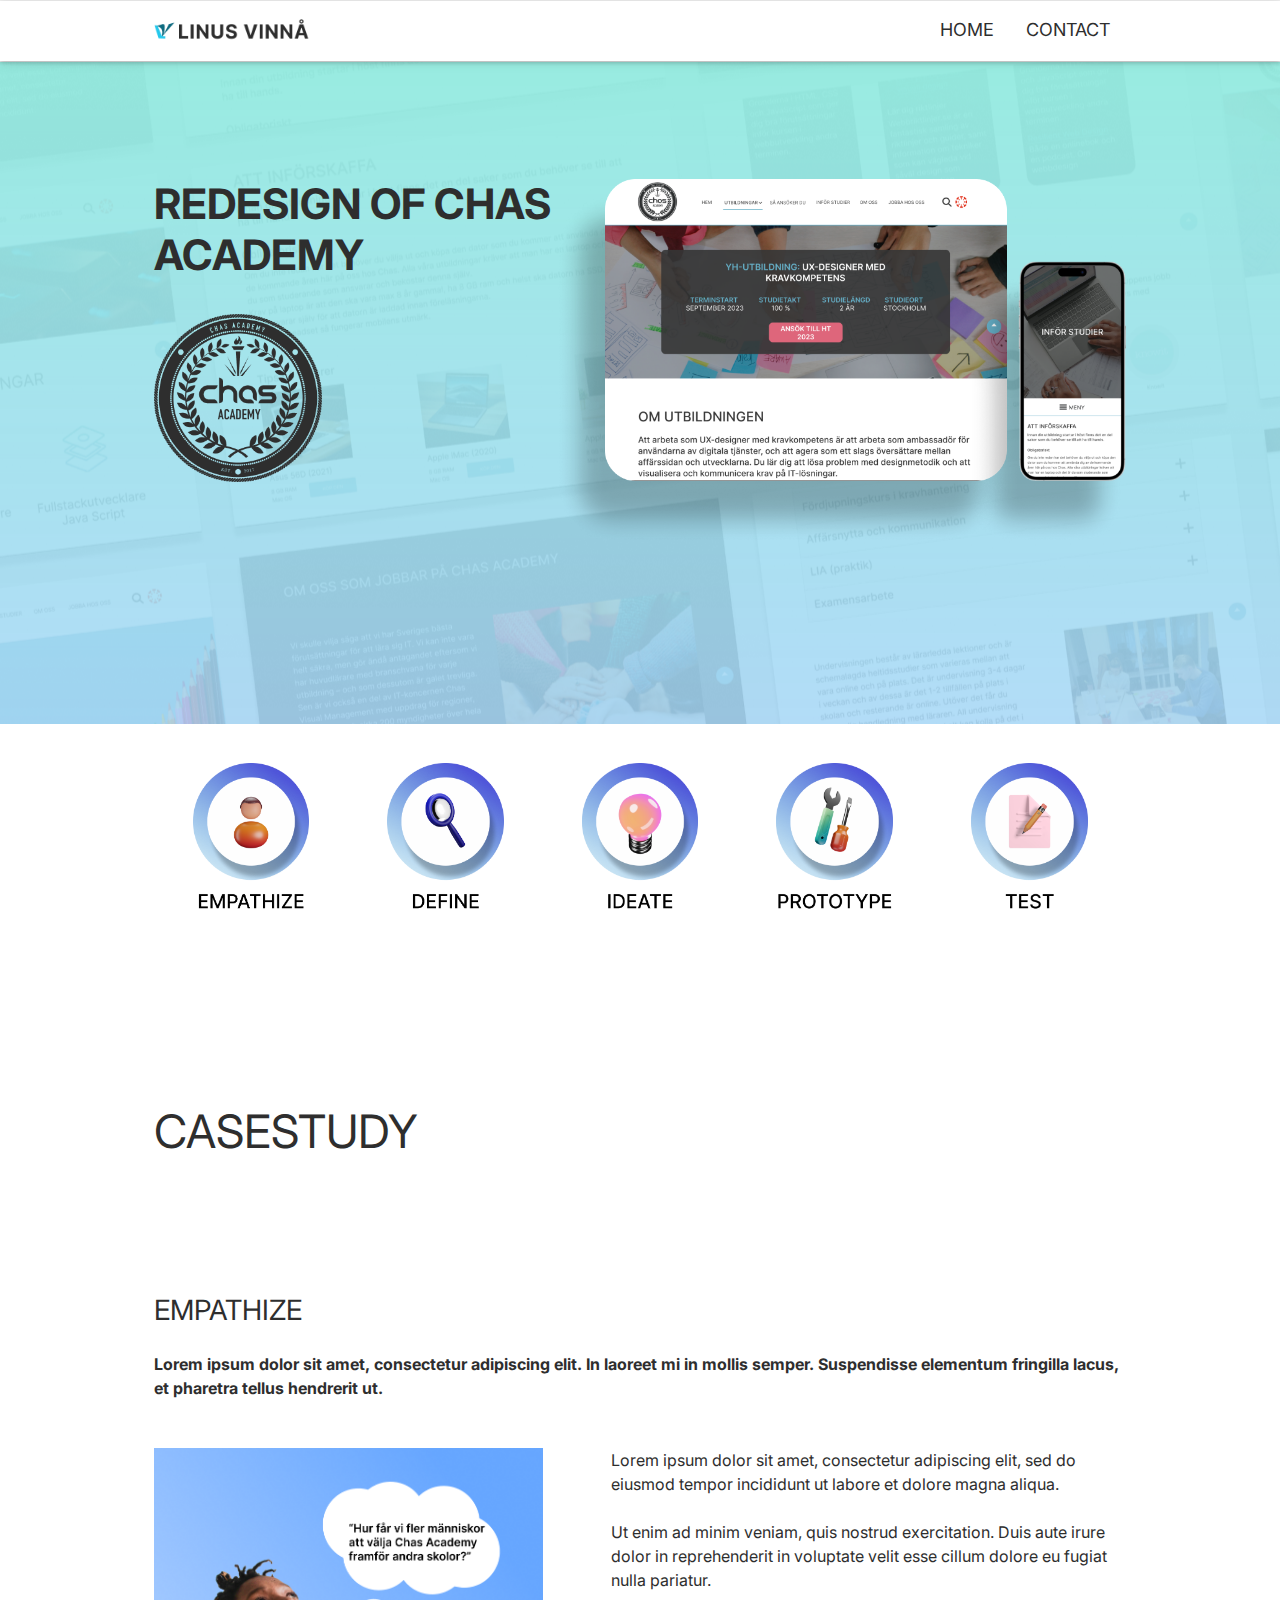
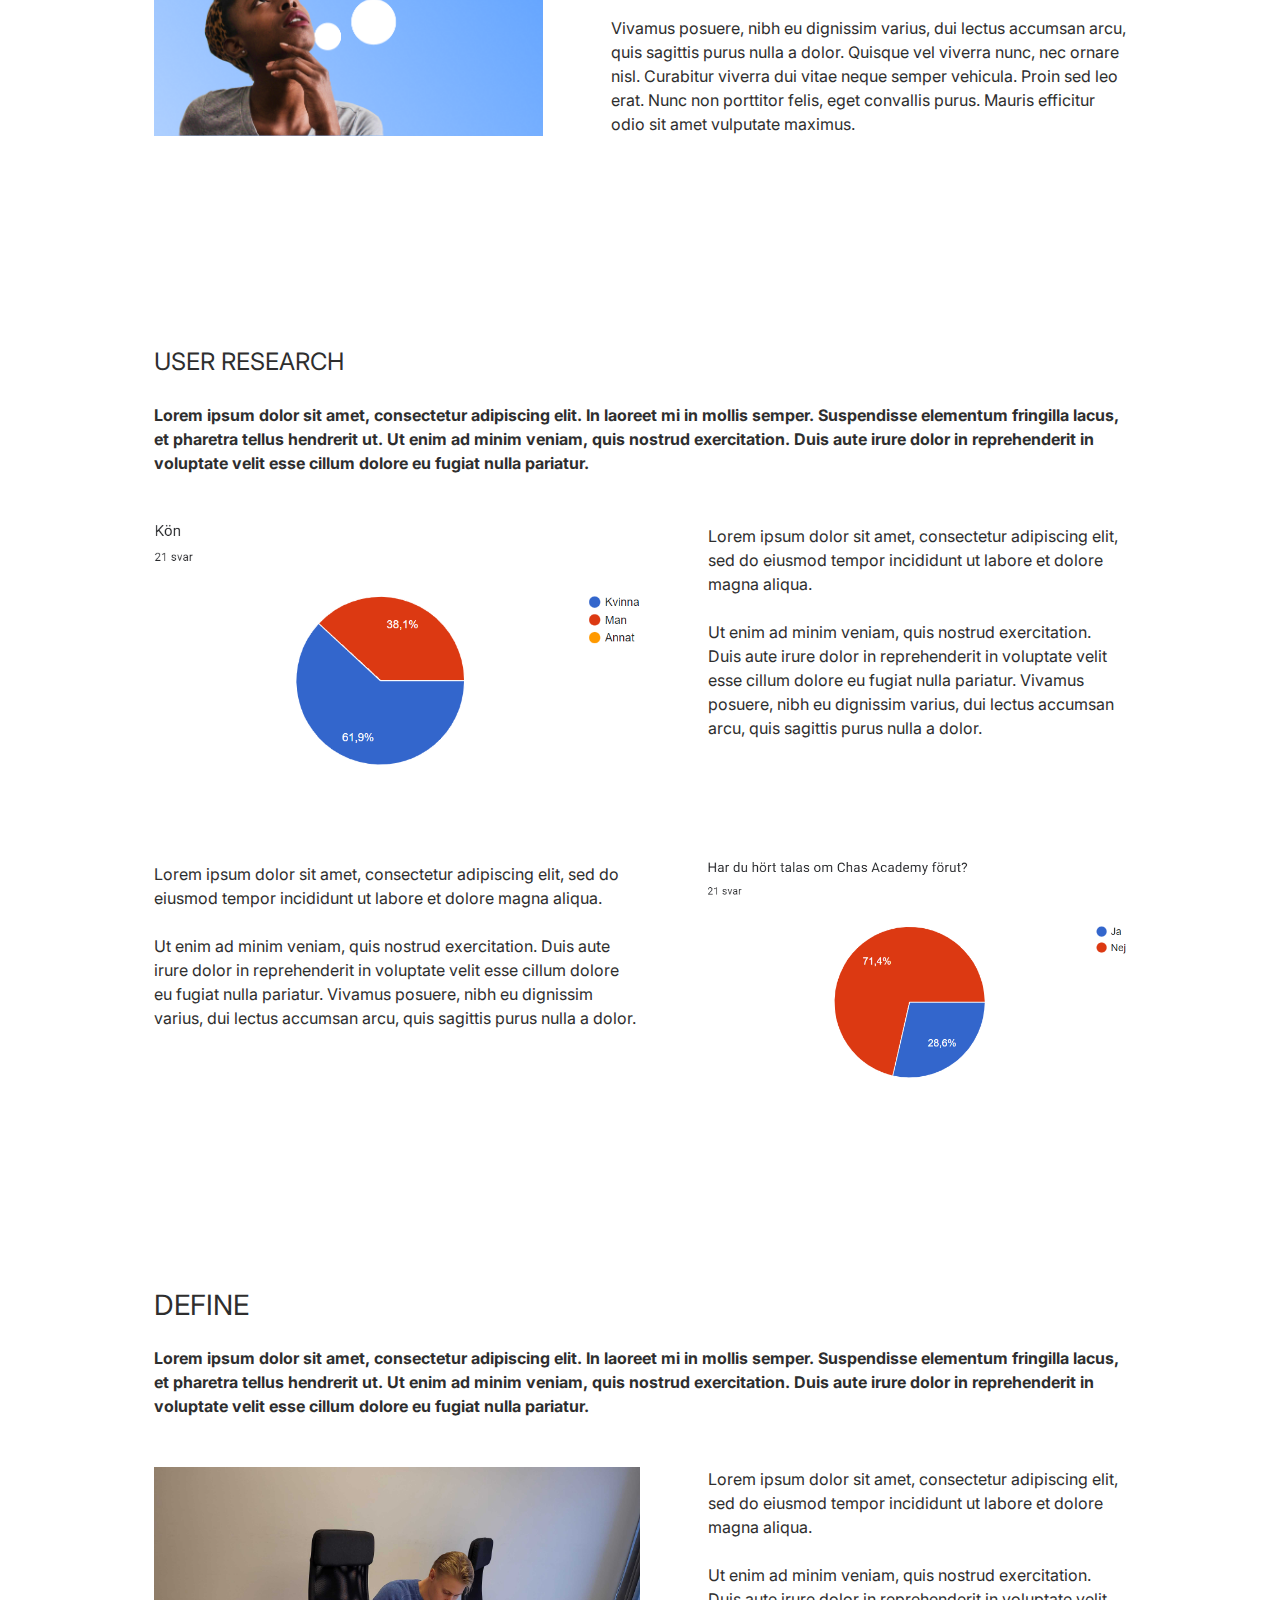
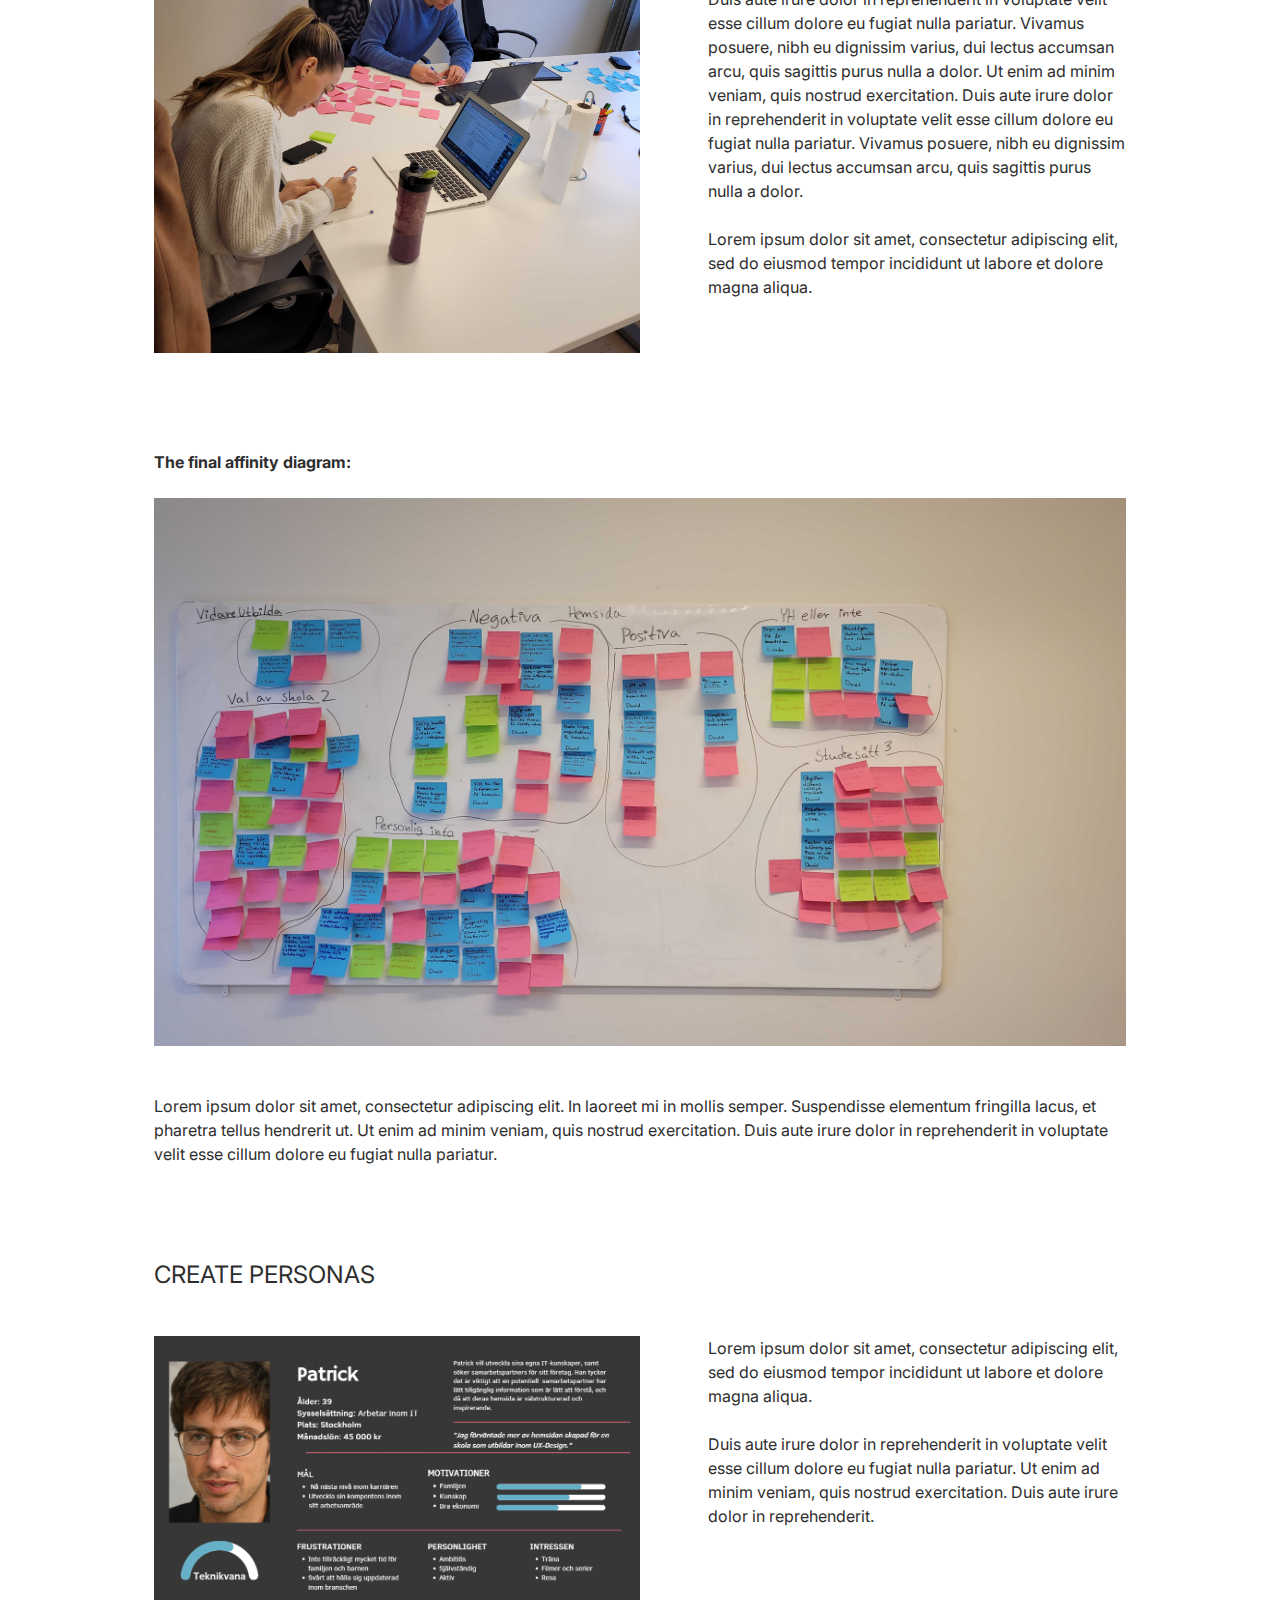
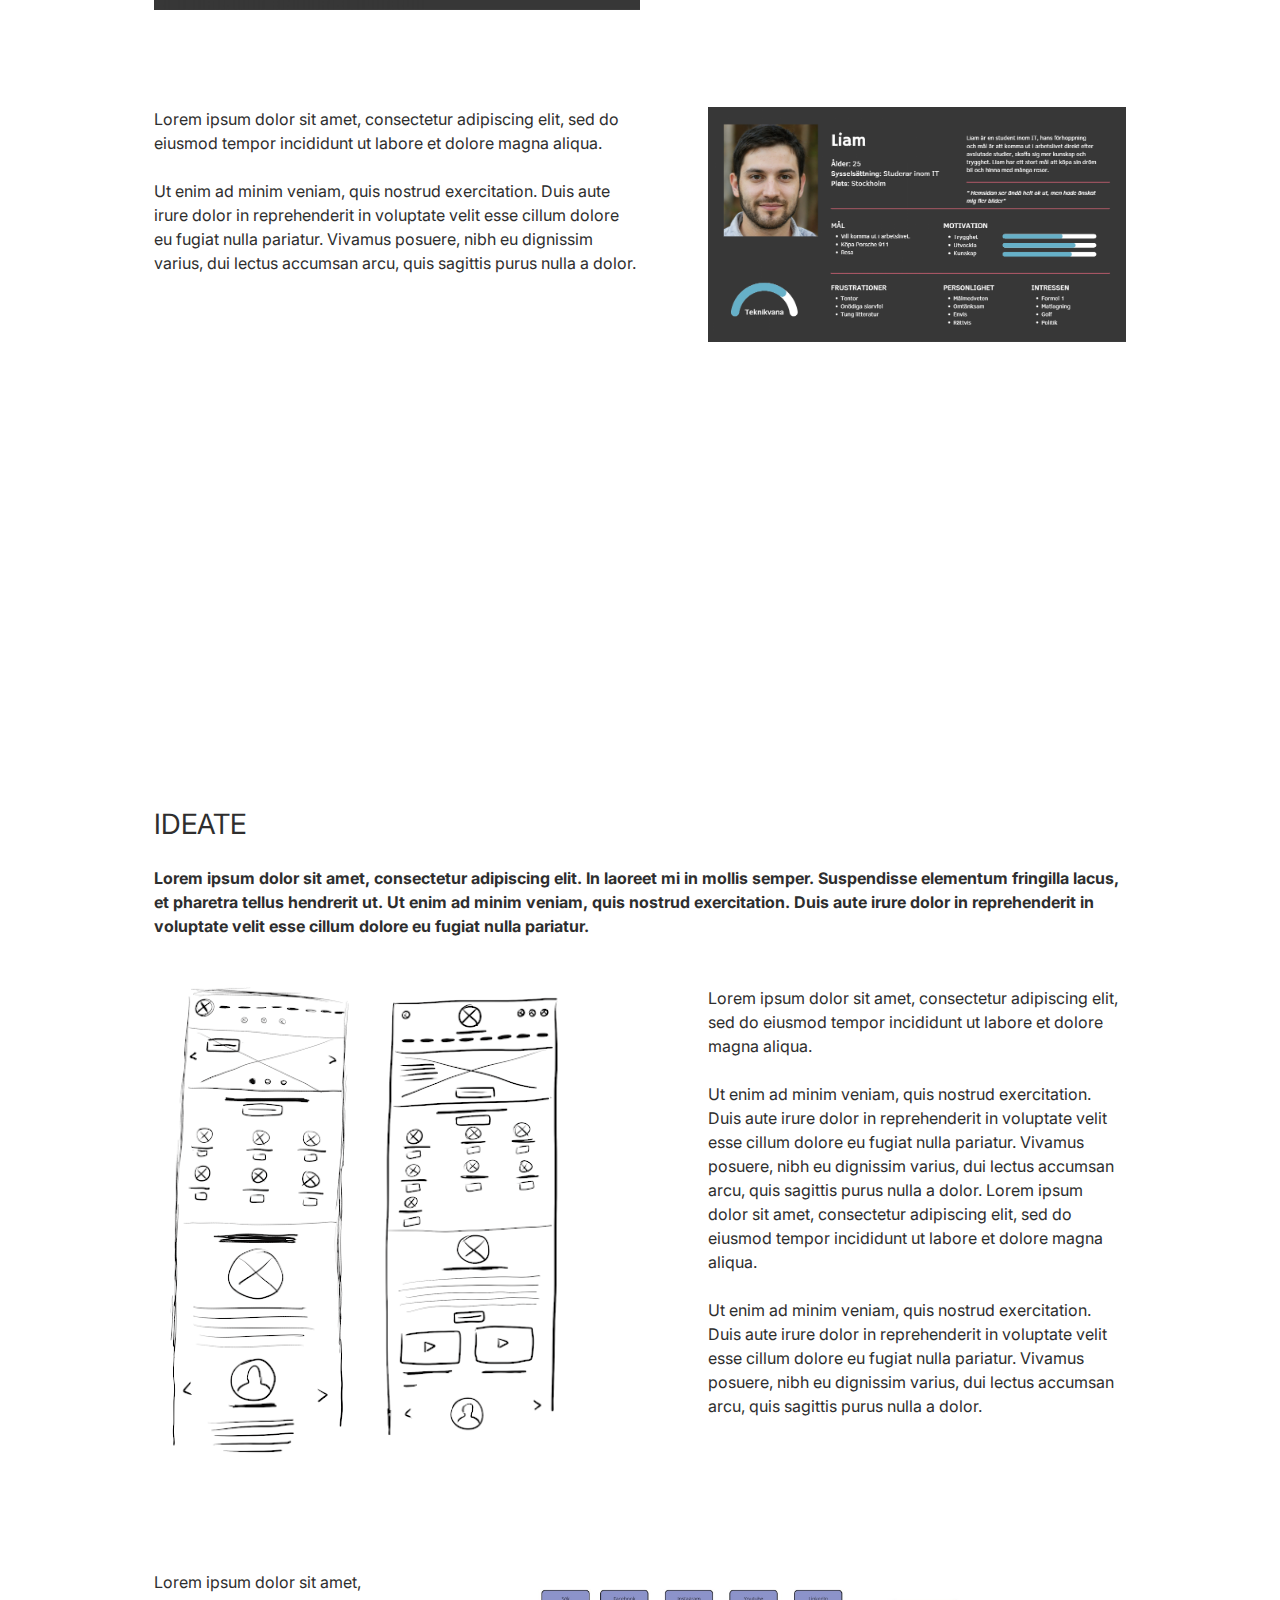
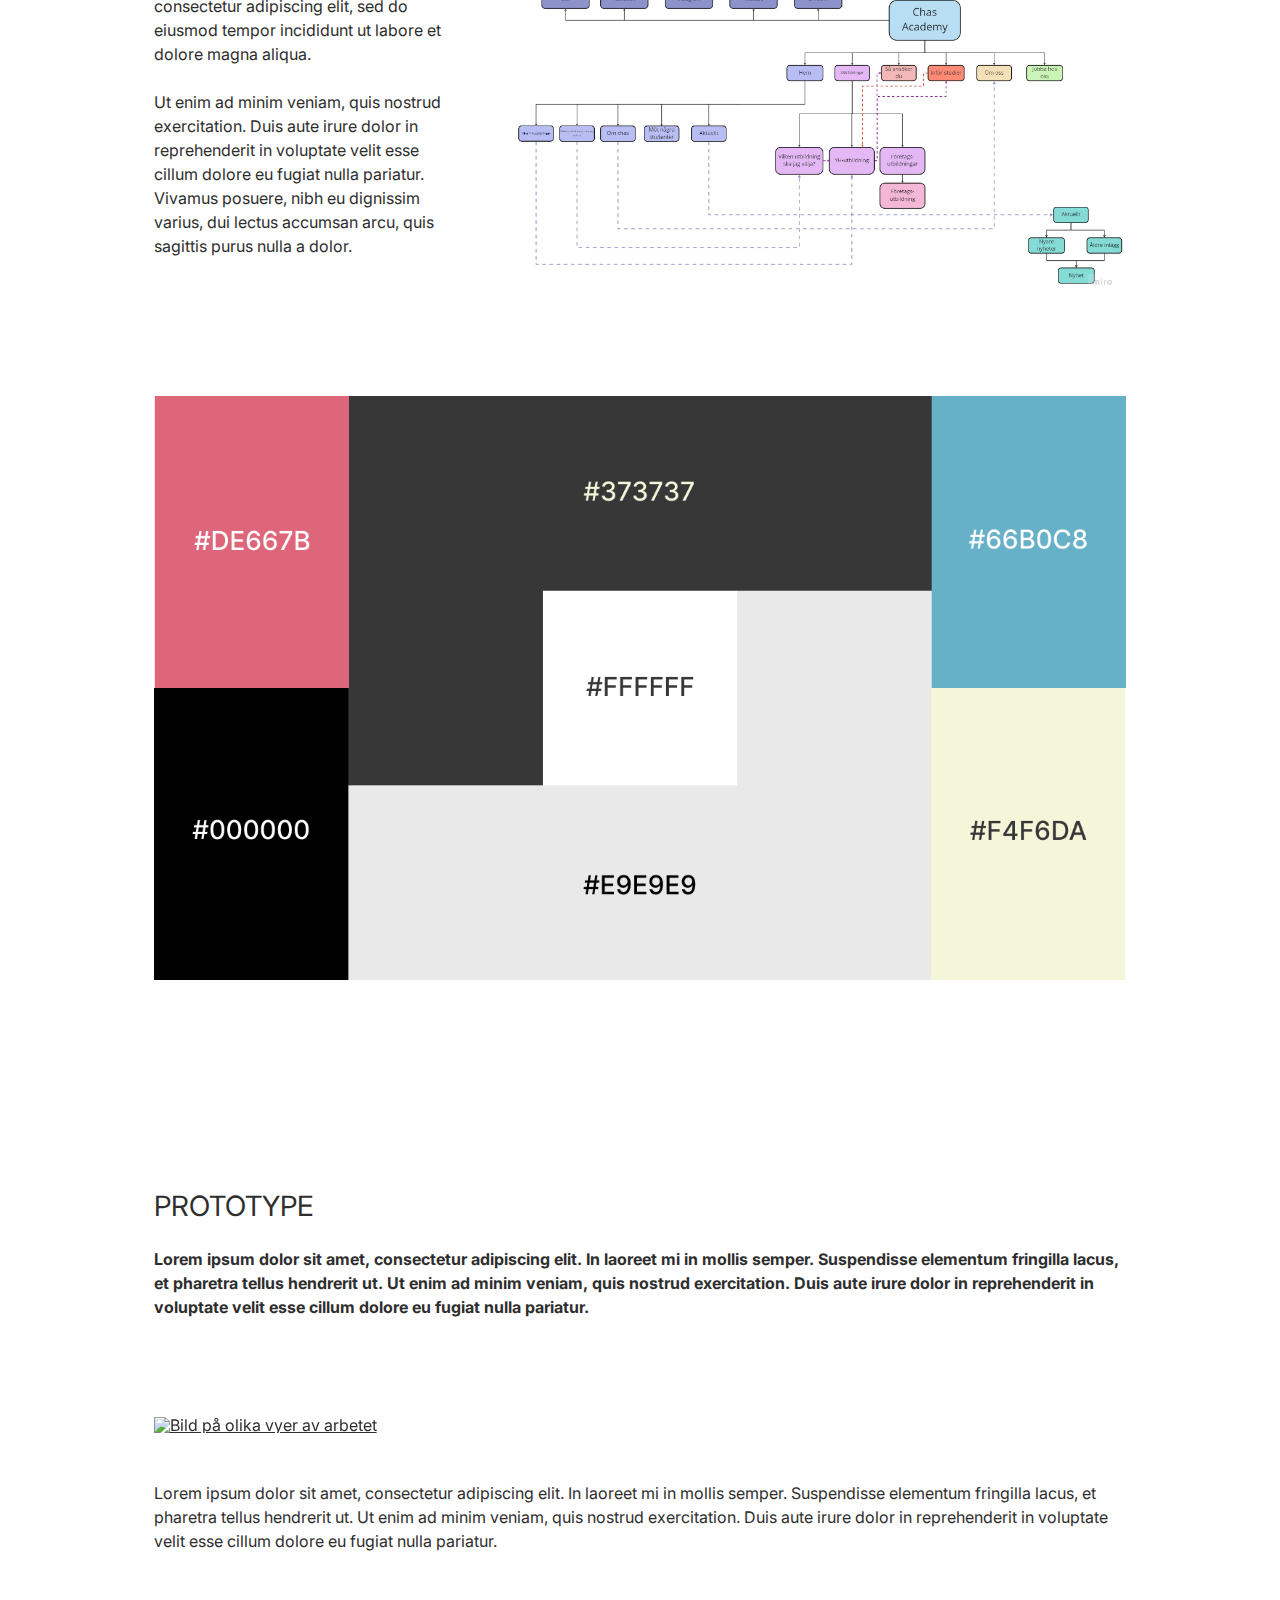
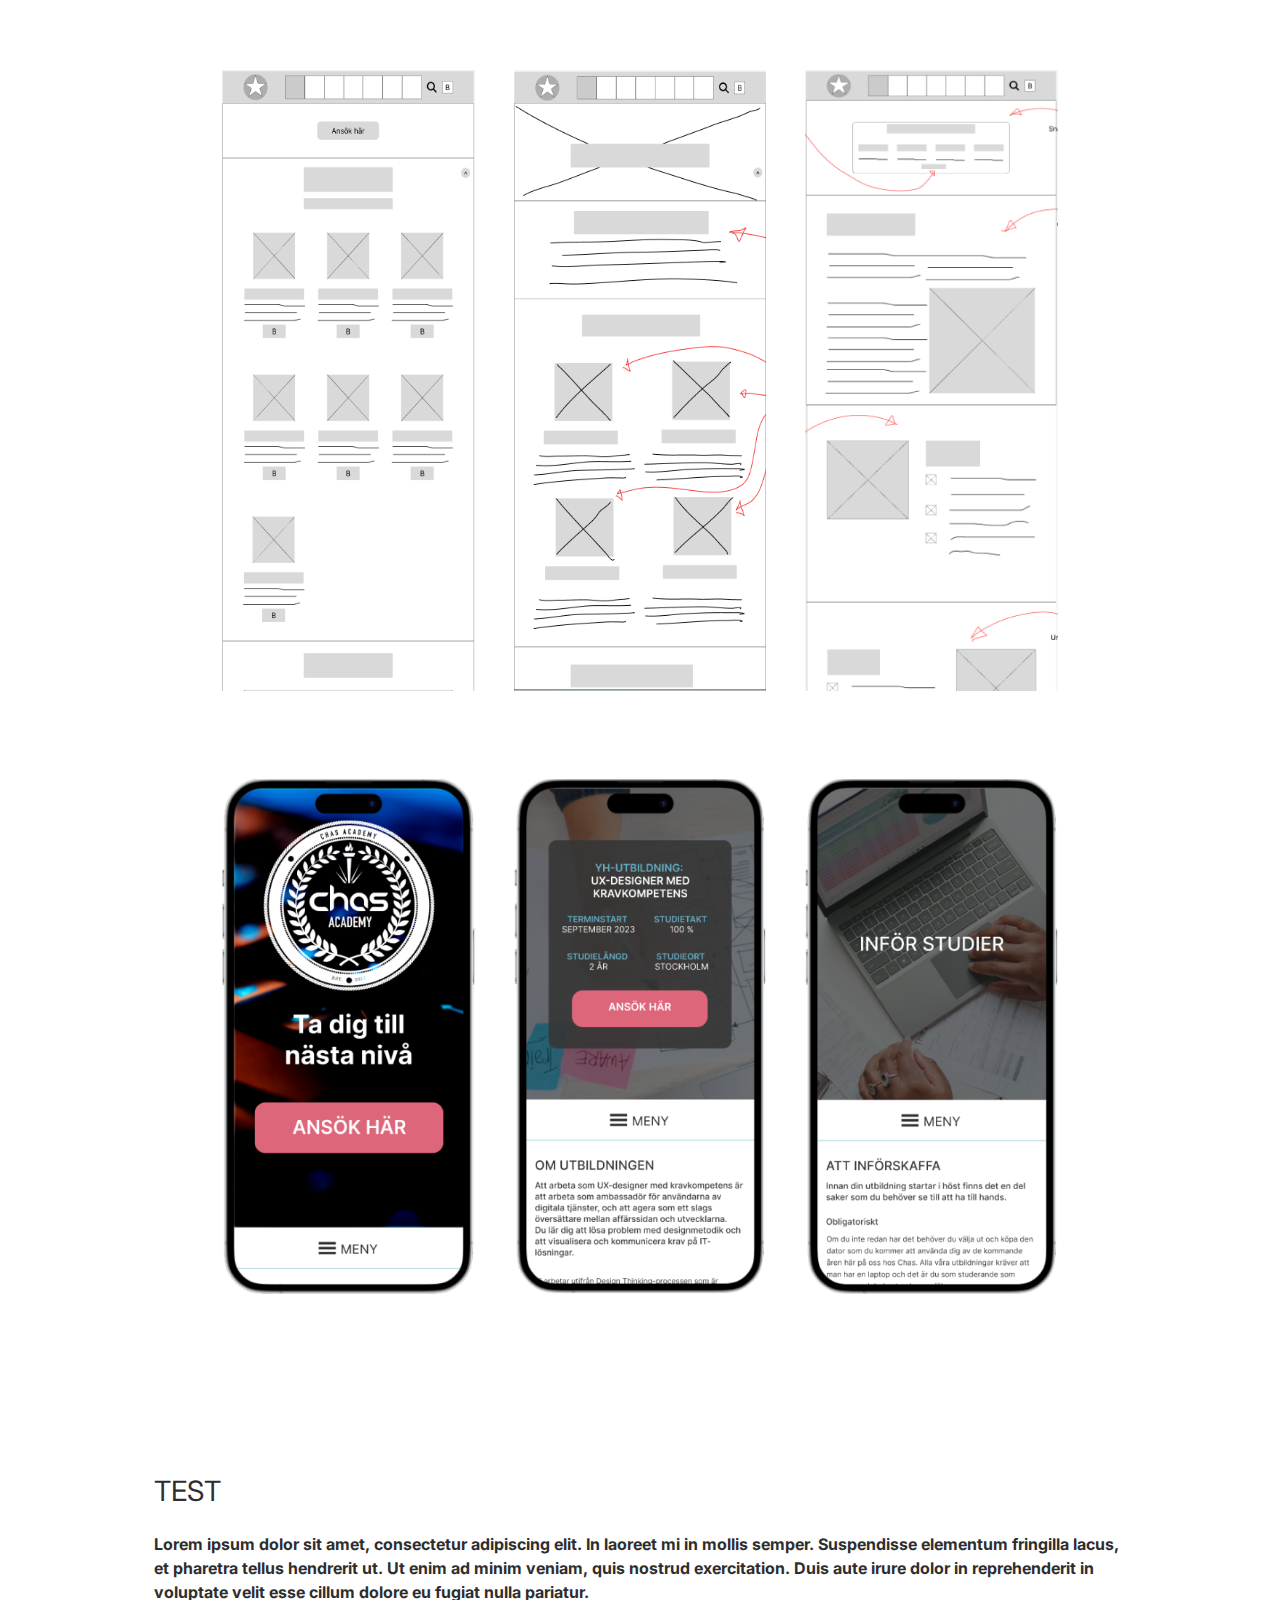
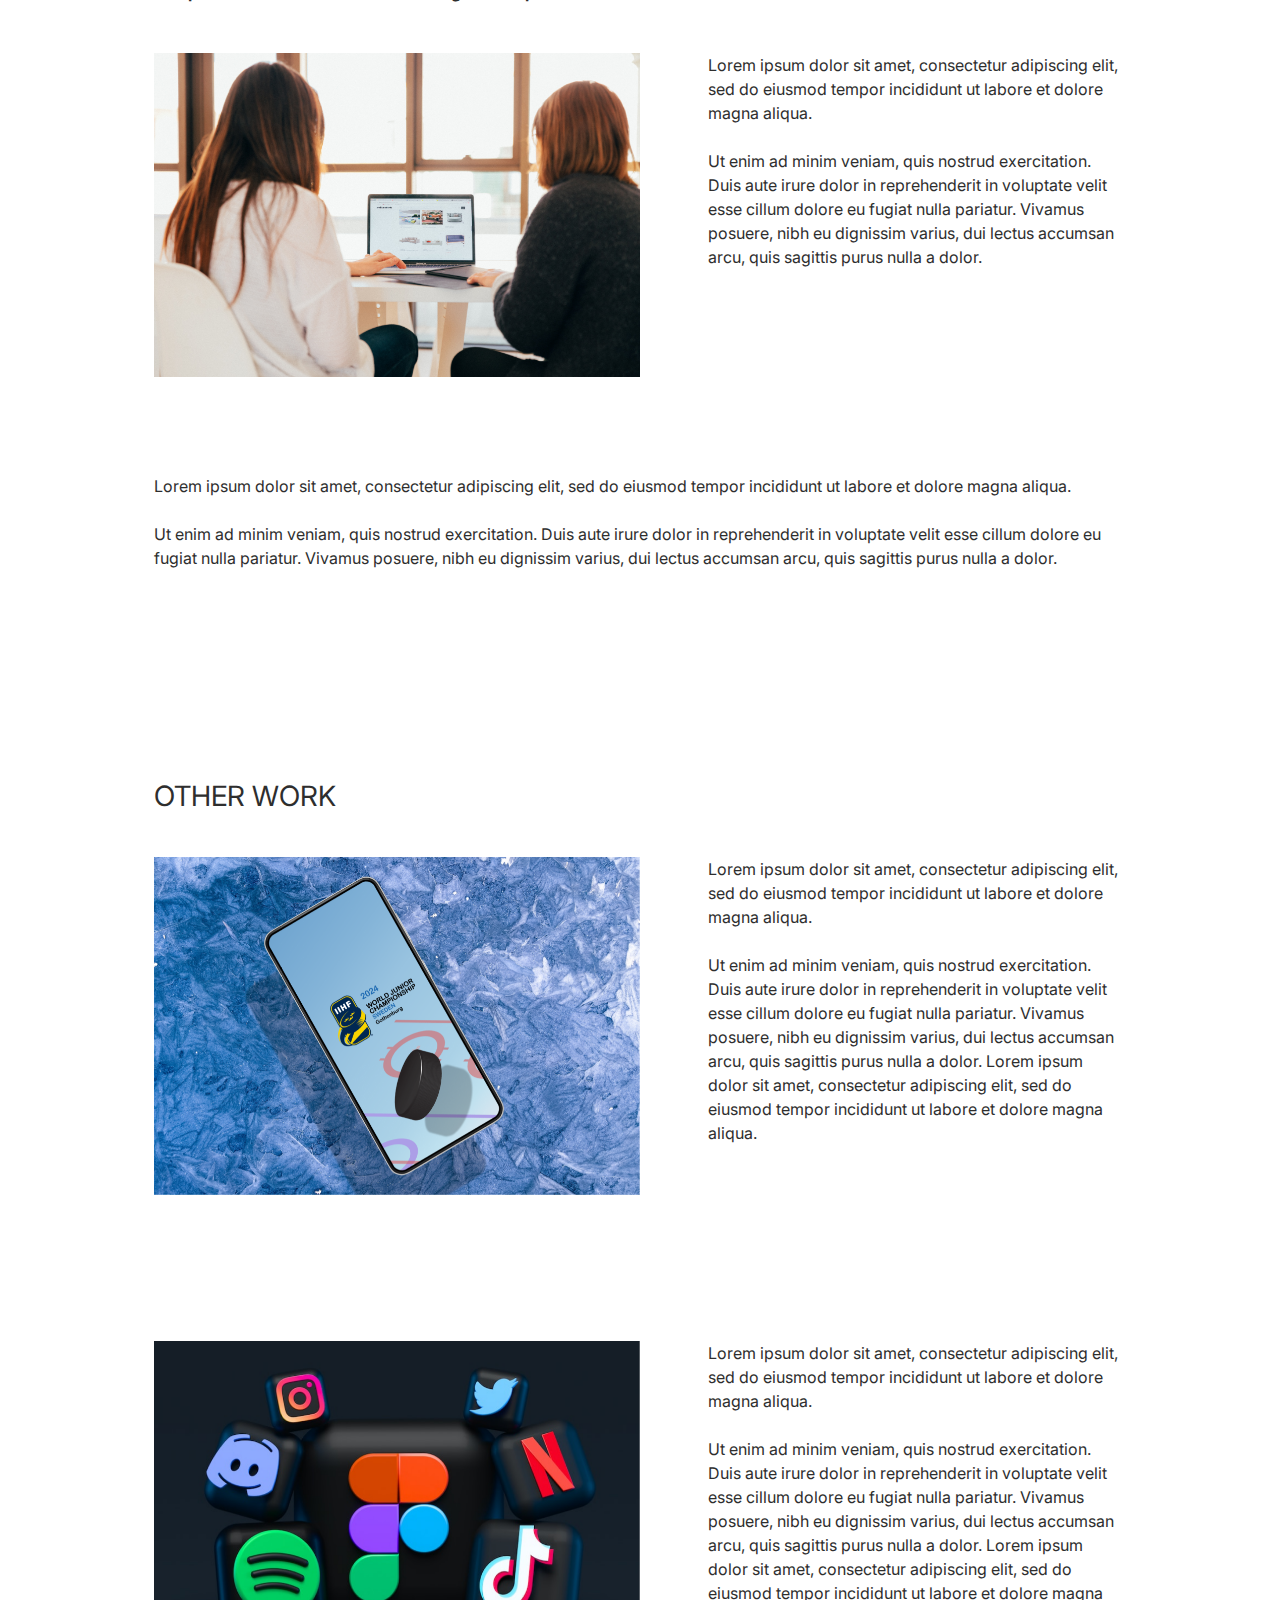
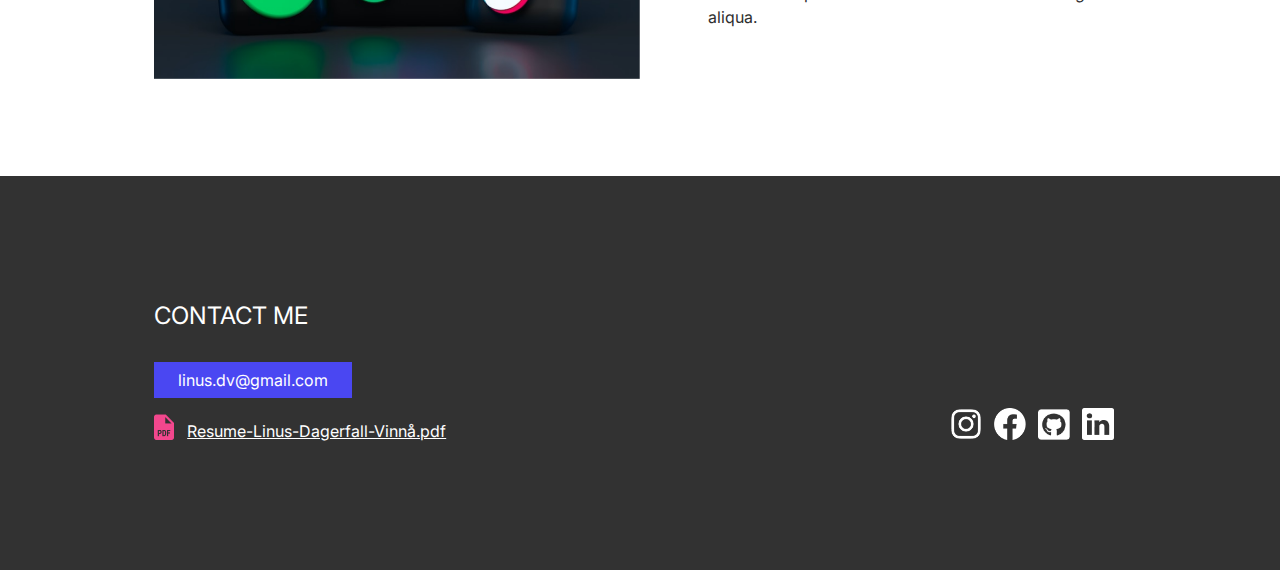
==== commit b386f680: "sunday3" ====
--- a/CaseStudy1.html
+++ b/CaseStudy1.html
@@ -162,7 +162,9 @@
                 </p>
             </div>
             <div class="right_content_div"> <!-- Högra delen av innehållet för sektionen USER RESEARCH -->
-                <img class="content_div_image" alt="Bild över statestik för om personer har hört talas om skolan innan. 28,6% ja och 71,4% nej." src="images/stats2.png" />
+                <img class="content_div_image"
+                    alt="Bild över statestik för om personer har hört talas om skolan innan. 28,6% ja och 71,4% nej."
+                    src="images/stats2.png" />
             </div>
         </div>
 
@@ -187,7 +189,8 @@
 
         <div class="flexbox_div2">
             <div class="left_content_div"> <!-- Vänstra delen av innehållet för sektionen DEFINE -->
-                <img class="content_div_image" alt="Bild på arbetet med affinity diagram" src="images/affinity1.jpg" /> <!-- Bild -->
+                <img class="content_div_image" alt="Bild på arbetet med affinity diagram" src="images/affinity1.jpg" />
+                <!-- Bild -->
             </div>
             <div class="right_content_div"> <!-- Högra delen av innehållet för sektionen DEFINE -->
                 <p>Lorem ipsum dolor sit amet, consectetur adipiscing elit, sed do eiusmod
@@ -348,7 +351,8 @@
             <a href="https://www.figma.com/file/4YwJxfoYfx3LOhuhqx2fgX/F%C3%B6rb%C3%A4ttra-CHAS?node-id=0%3A1&t=Z3q1QK6cFdAYnwMD-1"
                 target="_blank">
                 <div class="container">
-                    <img src="images/desktop1.png" alt="Bild på olika vyer av arbetet" class="other_work_image"> <!-- Bild -->
+                    <img src="images/desktop1.png" alt="Bild på olika vyer av arbetet" class="other_work_image">
+                    <!-- Bild -->
                     <div class="middle">
                         <div class="other_work_btn_text">View prototype</div>
                     </div>
@@ -437,7 +441,8 @@
             <div class="left_content_div"> <!-- Vänstra delen av innehållet för sektionen OTHER WORK -->
                 <a href="CaseStudy2.html">
                     <div class="container">
-                        <img src="images/hockey_image.png" alt="Bild på projektet WJC 2024" class="other_work_image"> <!-- Bild -->
+                        <img src="images/hockey_image.png" alt="Bild på projektet WJC 2024" class="other_work_image">
+                        <!-- Bild -->
                         <div class="middle">
                             <div class="other_work_btn_text">WJC 2024</div> <!-- Text som syns vid hover på bild -->
                         </div>
@@ -465,7 +470,8 @@
             <div class="left_content_div"> <!-- Vänstra delen av innehållet för sektionen OTHER WORK -->
                 <a href="CaseStudy3.html">
                     <div class="container">
-                        <img src="images/figma_image.png" alt="Bild på projekt Figma" class="other_work_image"> <!-- Bild -->
+                        <img src="images/figma_image.png" alt="Bild på projekt Figma" class="other_work_image">
+                        <!-- Bild -->
                         <div class="middle">
                             <div class="other_work_btn_text">Figma</div> <!-- Text som syns vid hover på bild -->
                         </div>
@@ -491,32 +497,33 @@
 
     </div>
 
-   <!-- Footer -->
-   <span id="7"></span>
-   <footer>
-       <div id="footer_row">
-           <div id="footer_left"> <!--Vänstra delen av footern-->
-               <h3>Contact me</h3> <!--Rubrik för footern-->
-               <a href="mailto:linus.dv@gmail.com" id="email_link">linus.dv@gmail.com</a><br><br> <!--Email länk-->
-               <div id="resume">
-                   <a href="" target="_blank"><img id="pdfimage" alt="PDF logga" src="images/pdf_vector.png" /></a> <!--PDF ikon-->
-                   <p id="resume_text">
-                       <a href="" target="_blank">Resume-Linus-Dagerfall-Vinnå.pdf</a> <!--Länk till CV-->
-                   </p>
-               </div>
-           </div>
-           <div id="footer_right"> <!--Högra delen av footern-->
-               <a href="https://www.instagram.com/?hl=sv" target="_blank"><img class="social_media_image" 
-                   alt="Instagram logga" src="images/instagram.png" /></a>
-               <a href="https://www.facebook.com/" target="_blank"><img class="social_media_image"
-                   alt="Facebook logga" src="images/facebookimage.png" /></a>
-               <a href="https://github.com/" target="_blank"><img class="social_media_image"
-                   alt="Github logga"   src="images/githubimage.png" /></a>
-               <a href="https://www.linkedin.com/feed/" target="_blank"><img class="social_media_image"
-                   alt="Linkedin logga" src="images/linkedinimage.png" /></a> <!--Ikon för sociala medier-->
-           </div>
-       </div>
-   </footer>
+    <!-- Footer -->
+    <span id="7"></span>
+    <footer>
+        <div id="footer_row">
+            <div id="footer_left"> <!--Vänstra delen av footern-->
+                <h3>Contact me</h3> <!--Rubrik för footern-->
+                <a href="mailto:linus.dv@gmail.com" id="email_link">linus.dv@gmail.com</a><br><br> <!--Email länk-->
+                <div id="resume">
+                    <a href="CV.doc.pdf" target="_blank"><img id="pdfimage" alt="PDF logga"
+                            src="images/pdf_vector.png" /></a> <!--PDF ikon-->
+                    <p id="resume_text">
+                        <a href="CV.doc.pdf" target="_blank">Resume-Linus-Dagerfall-Vinnå.pdf</a> <!--Länk till CV-->
+                    </p>
+                </div>
+            </div>
+            <div id="footer_right"> <!--Högra delen av footern-->
+                <a href="https://www.instagram.com/linusdagerfallvinna/?hl=sv" target="_blank"><img class="social_media_image" 
+                    alt="Instagram logga" src="images/instagram.png" /></a>
+                <a href="https://www.facebook.com/linus.dagerfallvinna.5/" target="_blank"><img class="social_media_image"
+                    alt="Facebook logga" src="images/facebookimage.png" /></a>
+                <a href="https://github.com/linusdagerfallvinna/" target="_blank"><img class="social_media_image"
+                    alt="Github logga"   src="images/githubimage.png" /></a>
+                <a href="https://www.linkedin.com/in/linus-dagerfall-vinn%C3%A5-7449a313b/" target="_blank"><img class="social_media_image"
+                    alt="Linkedin logga" src="images/linkedinimage.png" /></a> <!--Ikon för sociala medier-->
+            </div>
+        </div>
+    </footer>
 </body>
 
 </html>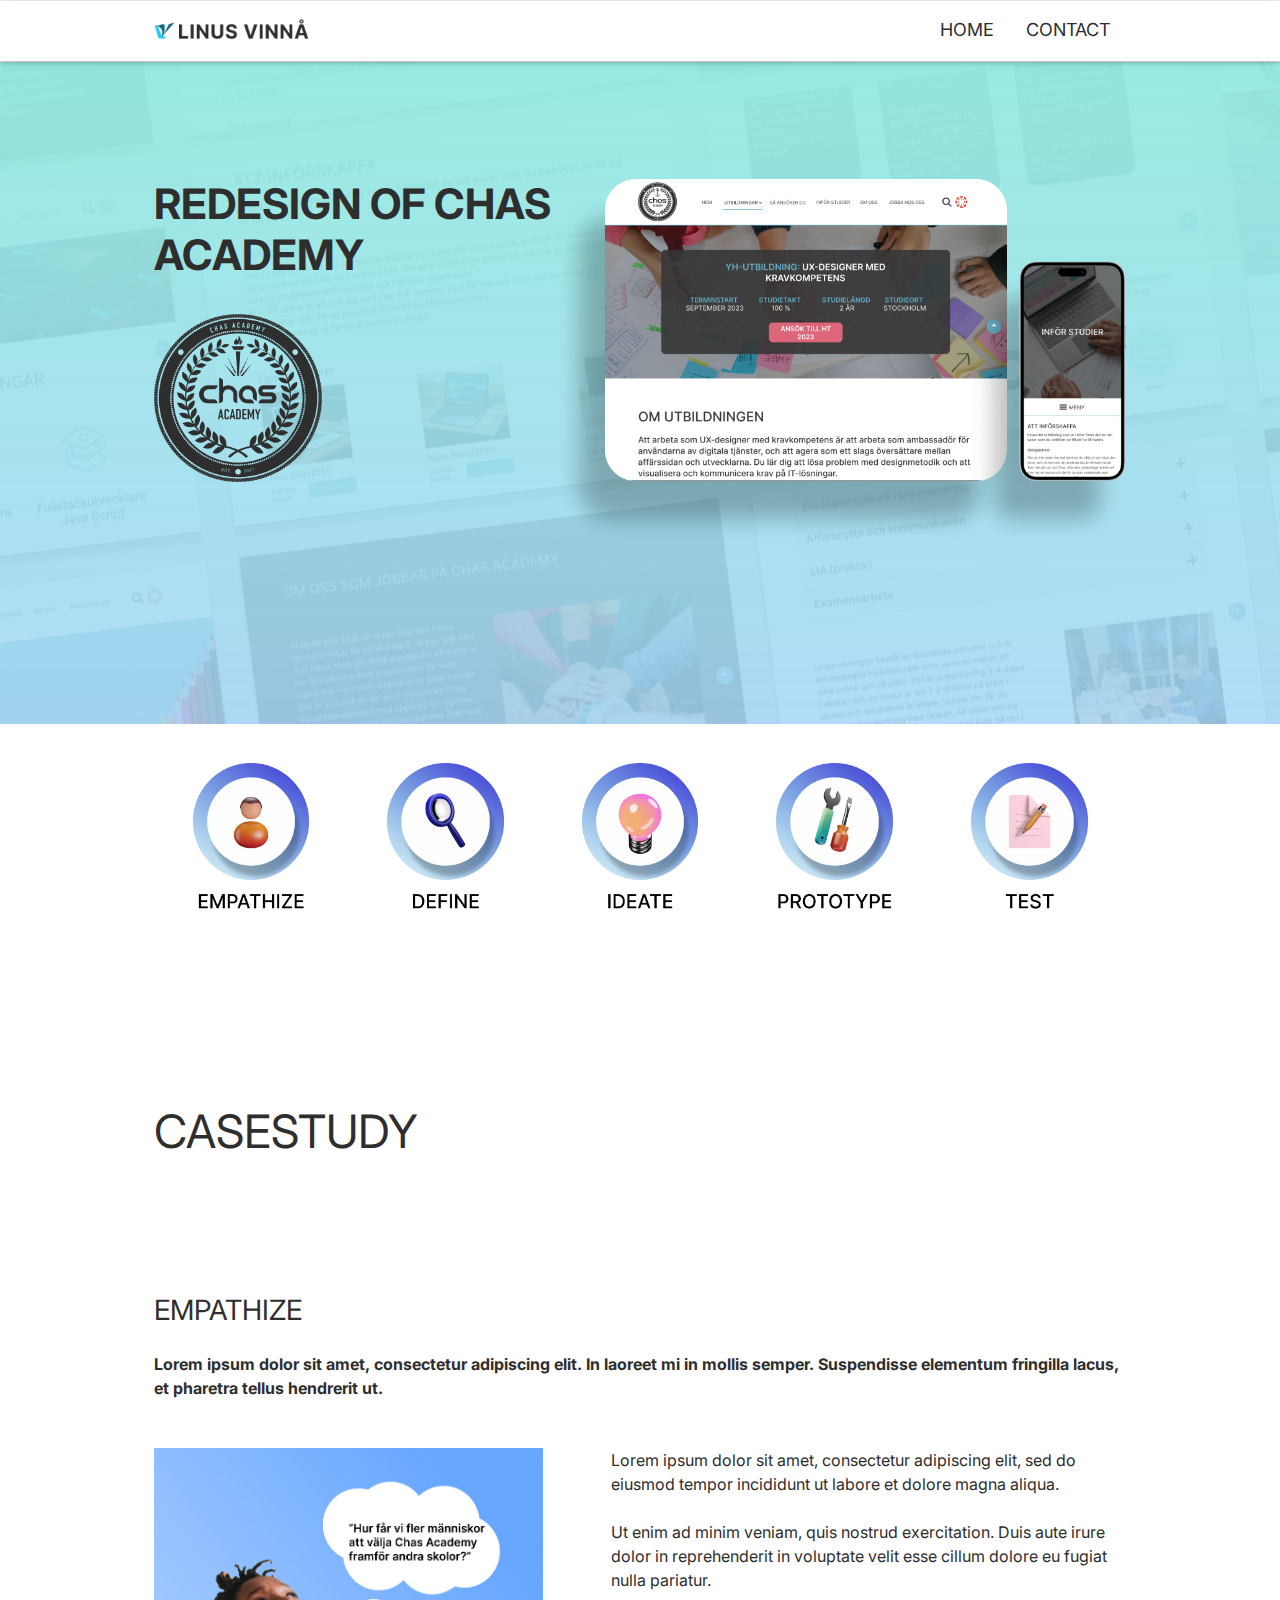
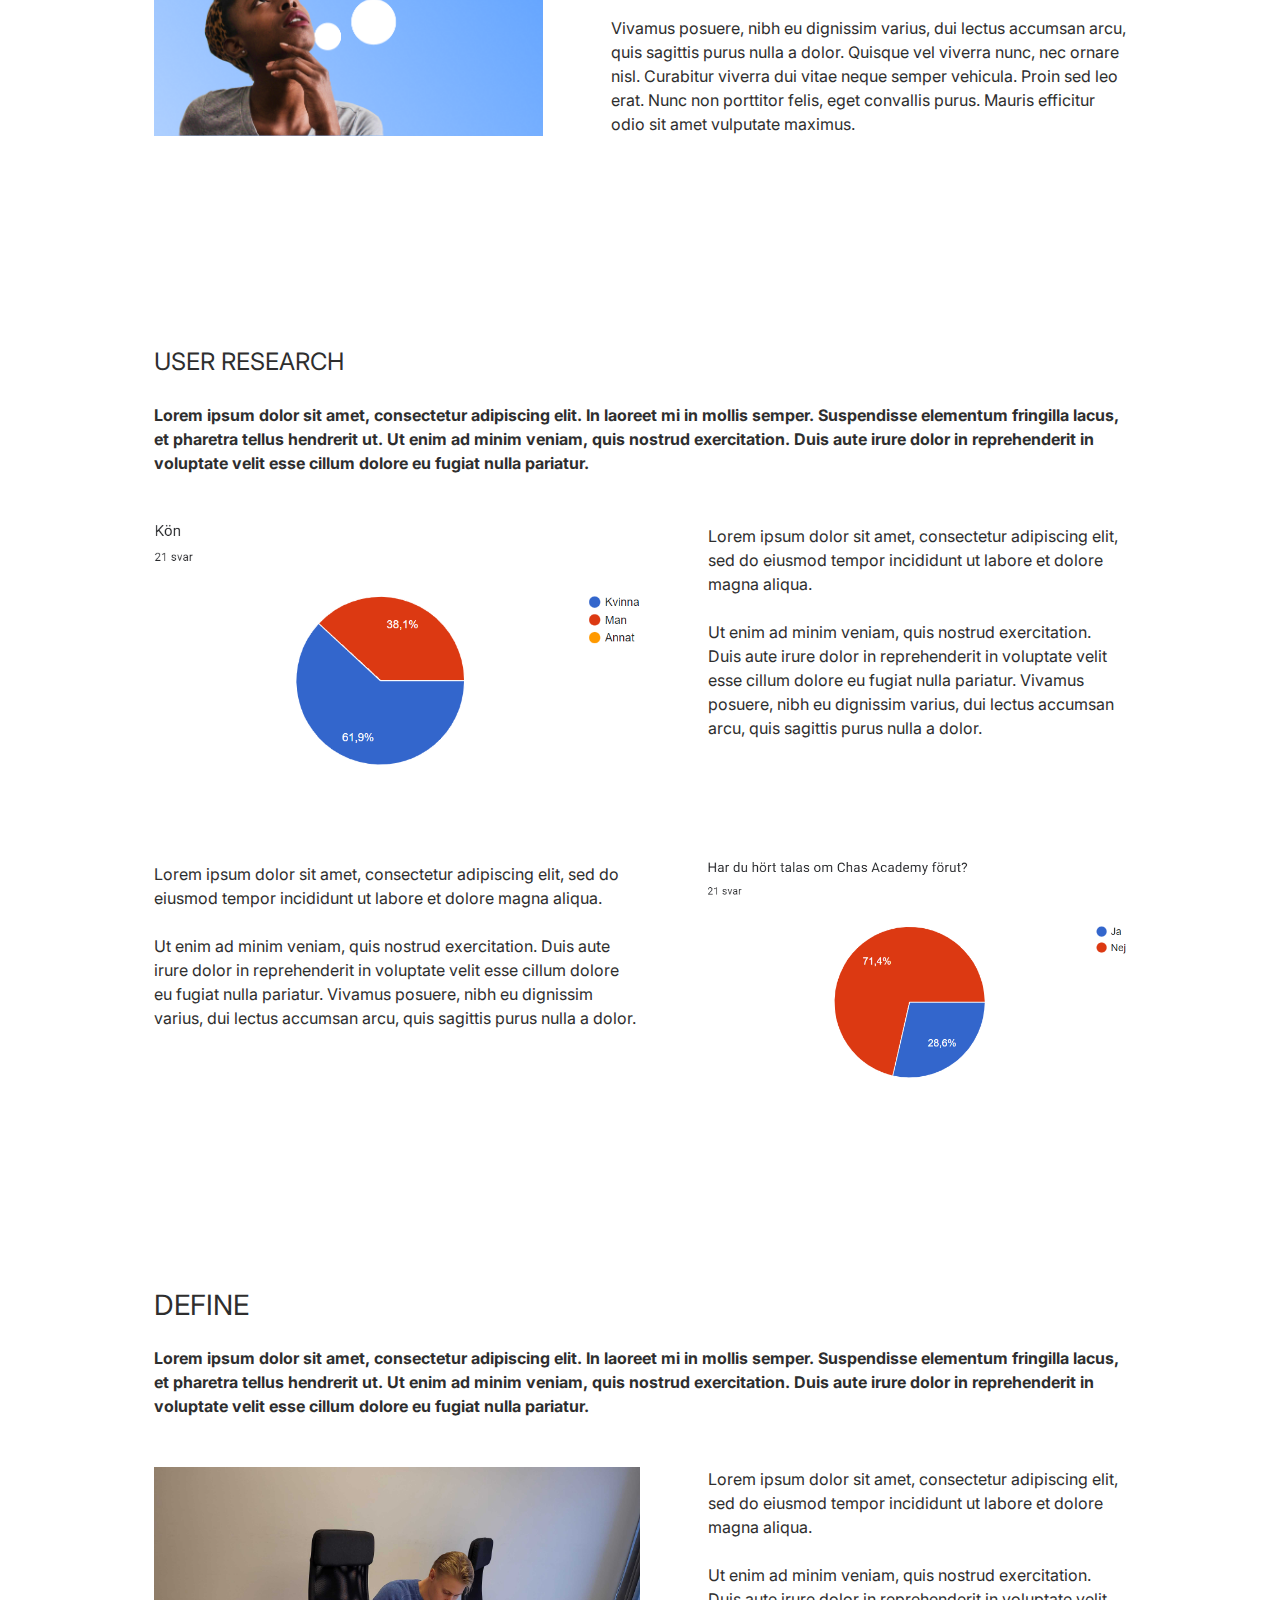
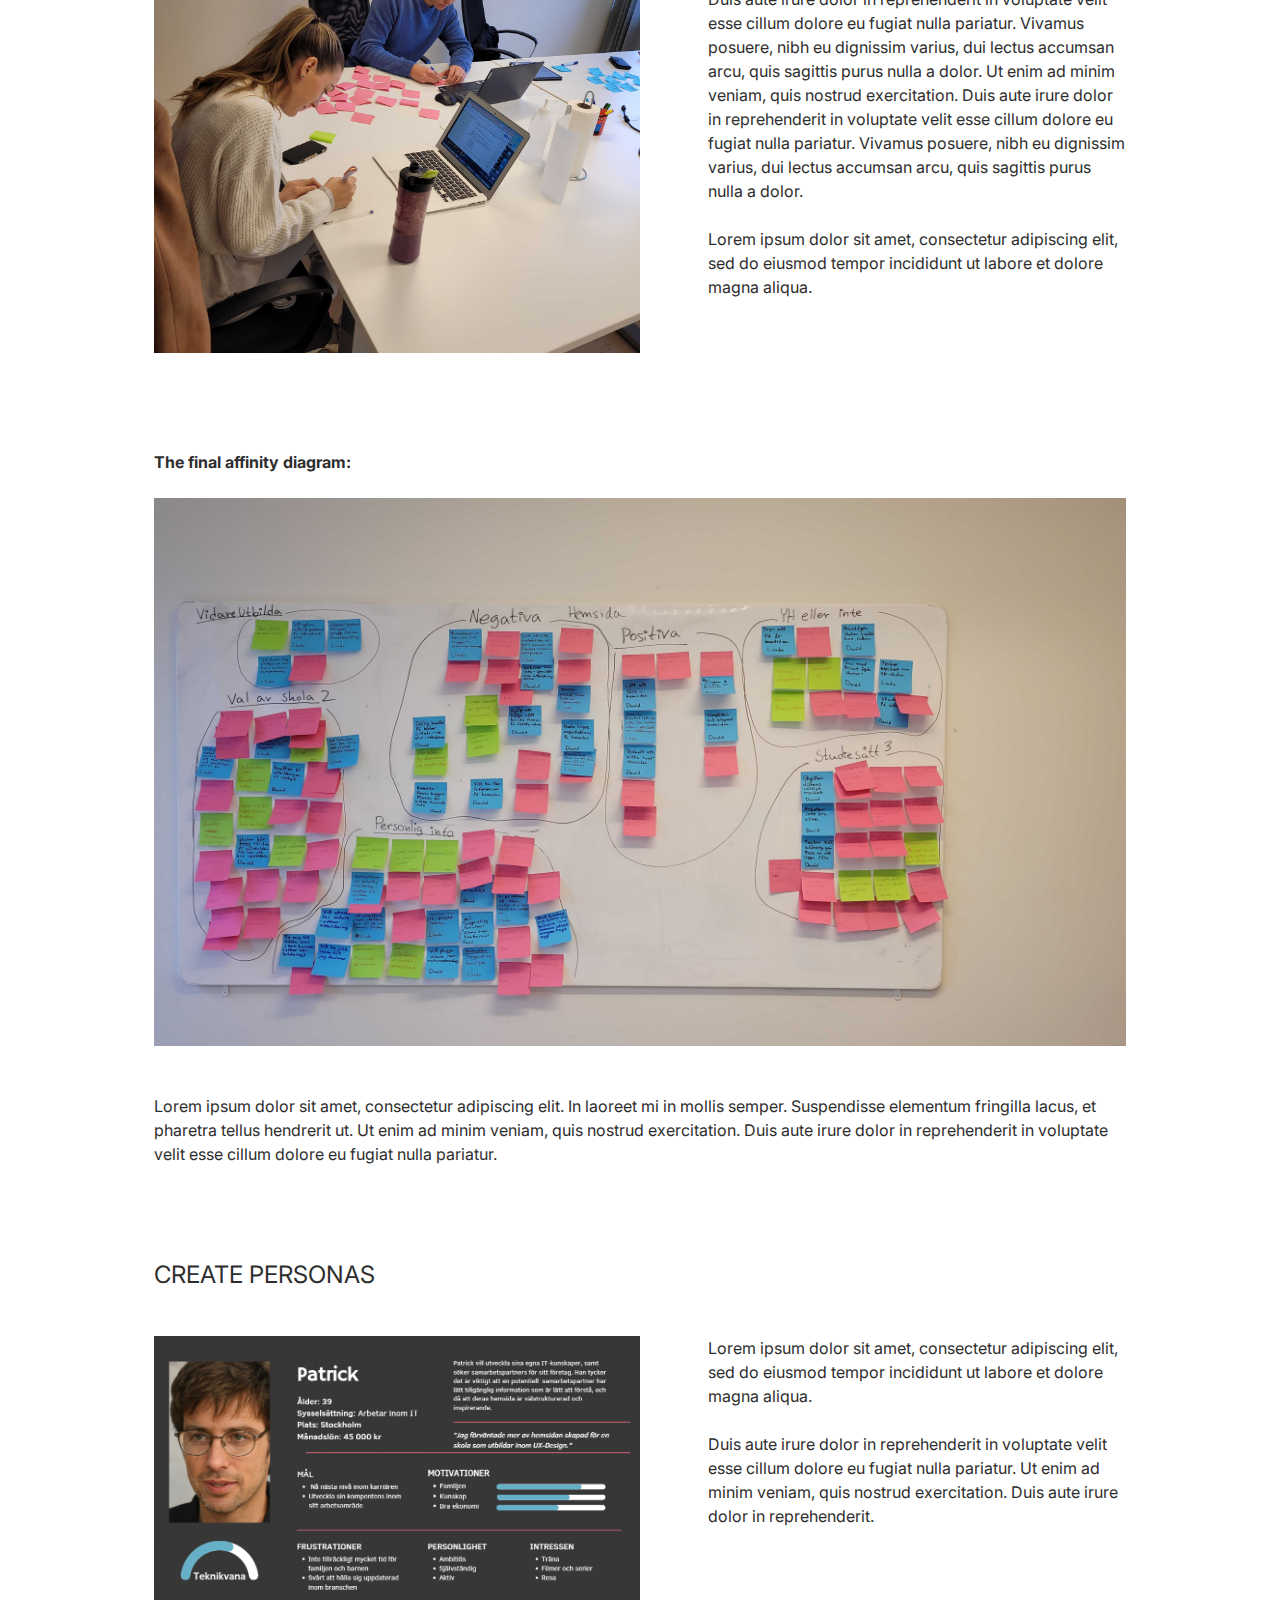
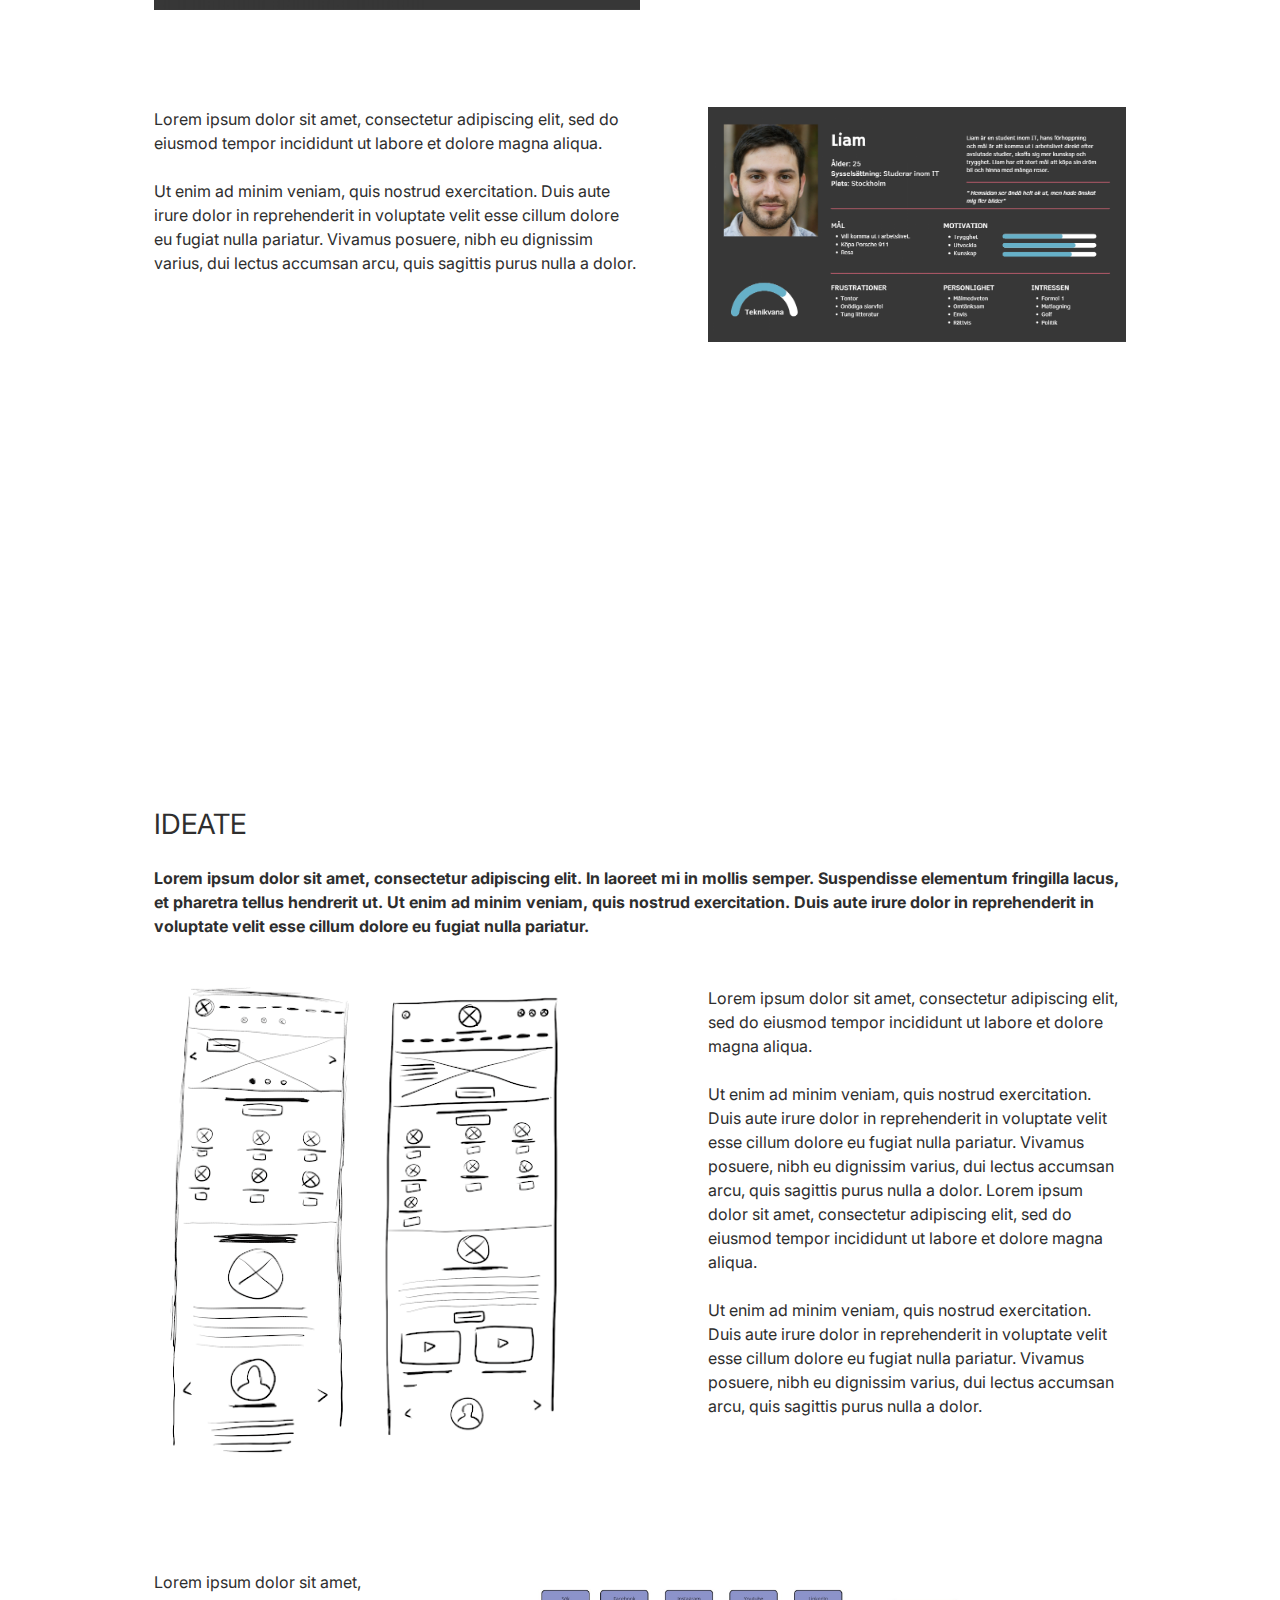
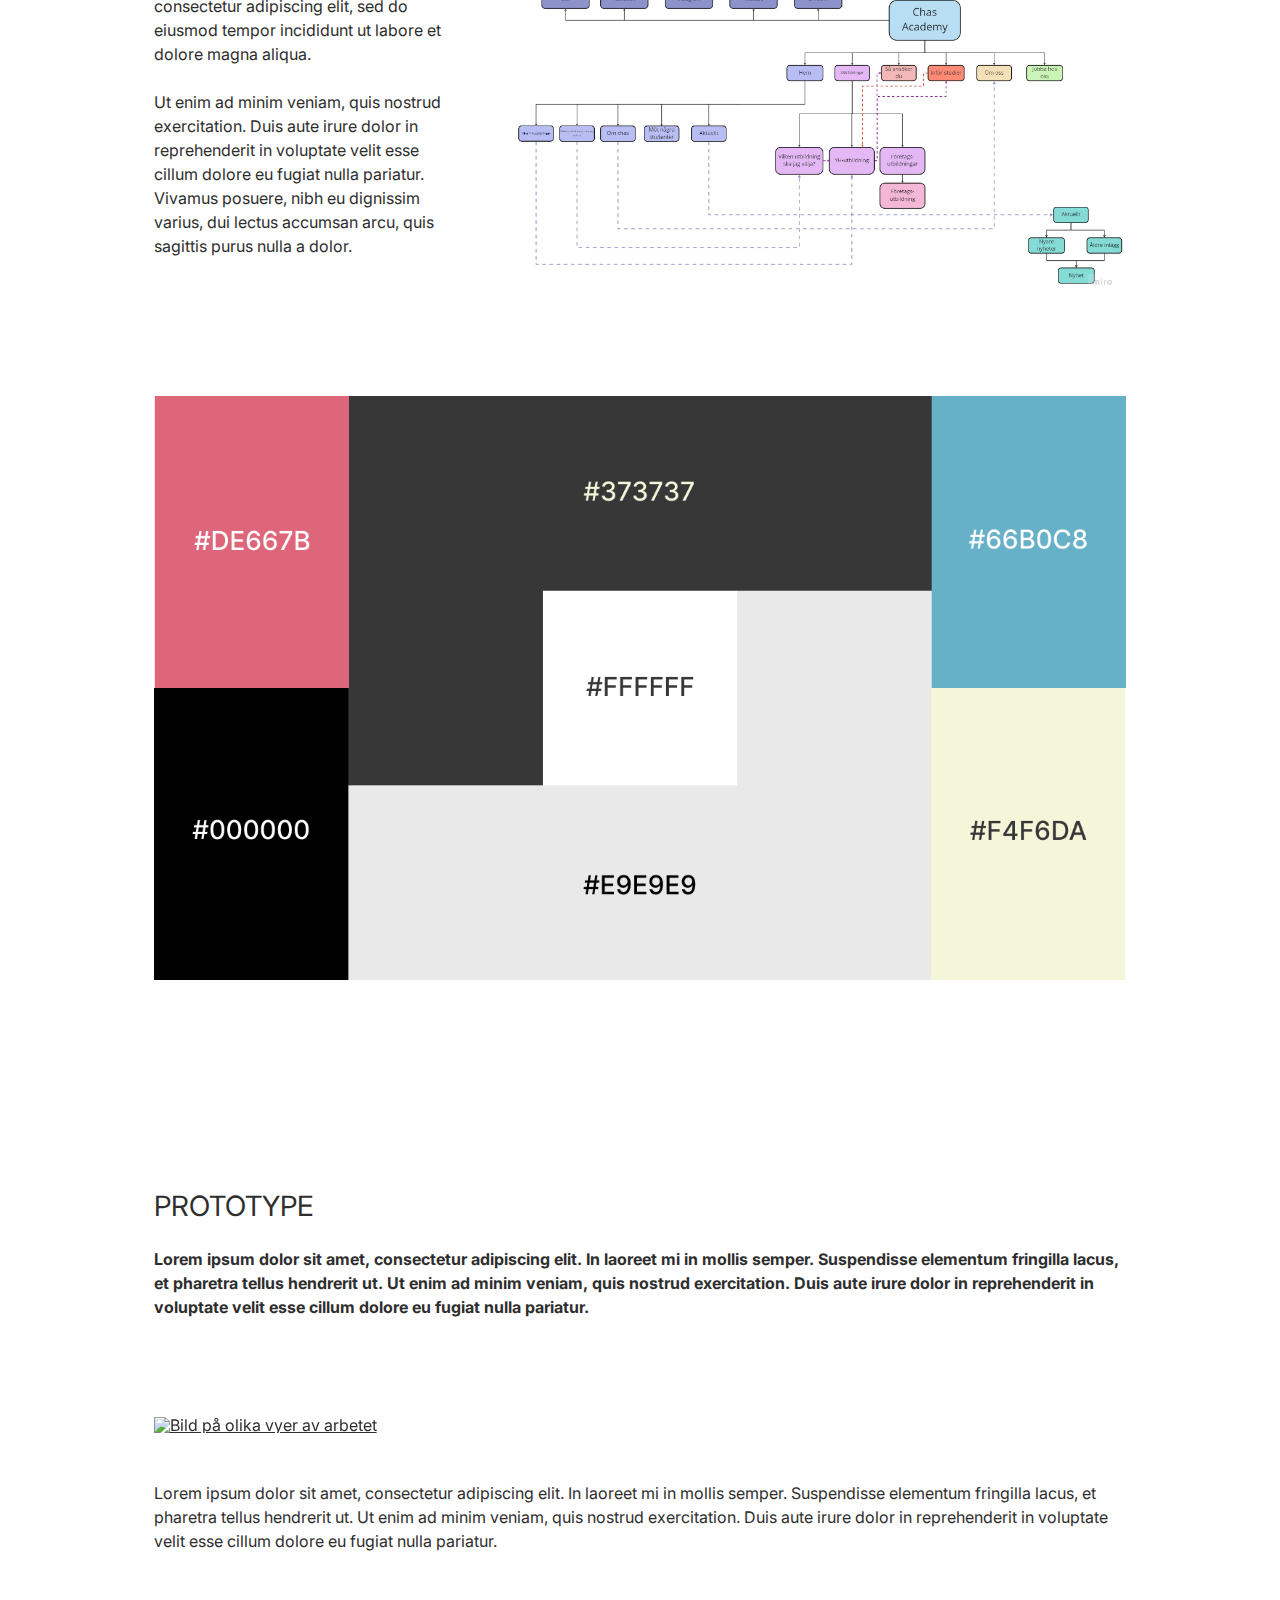
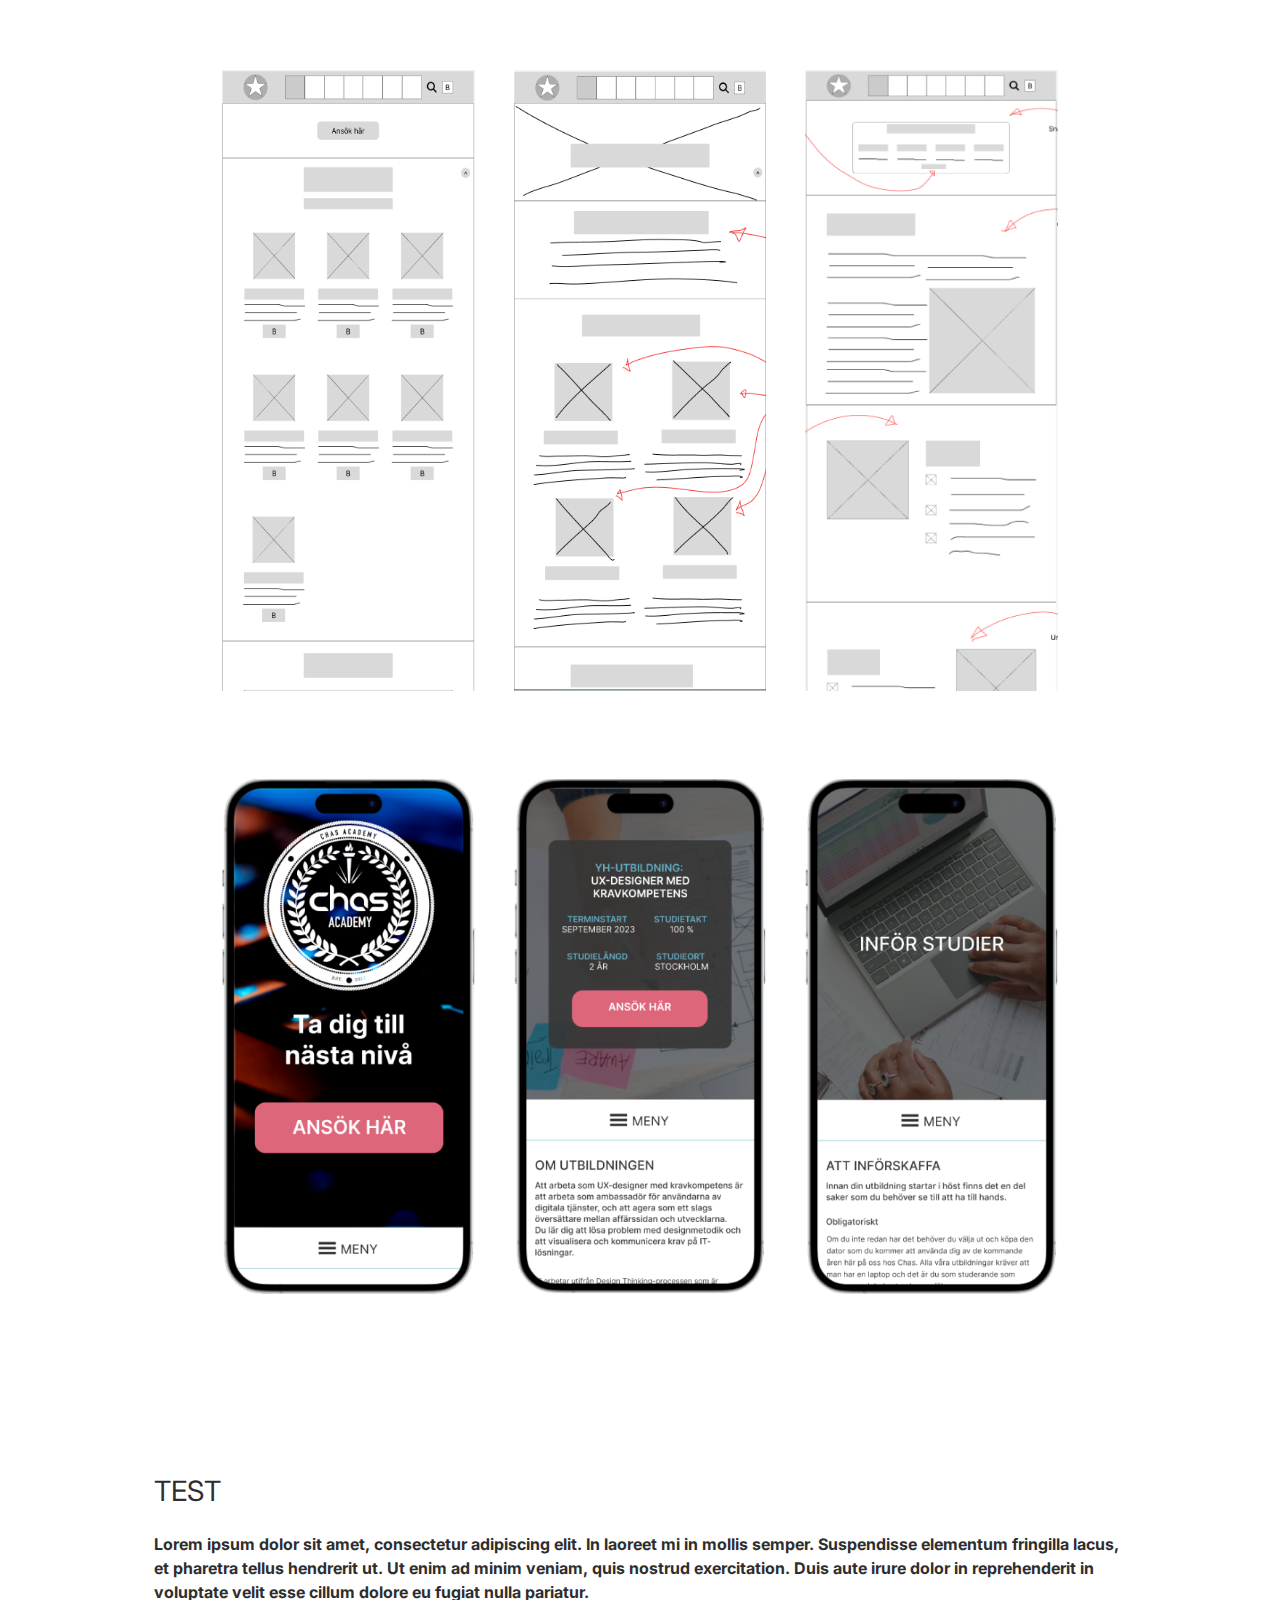
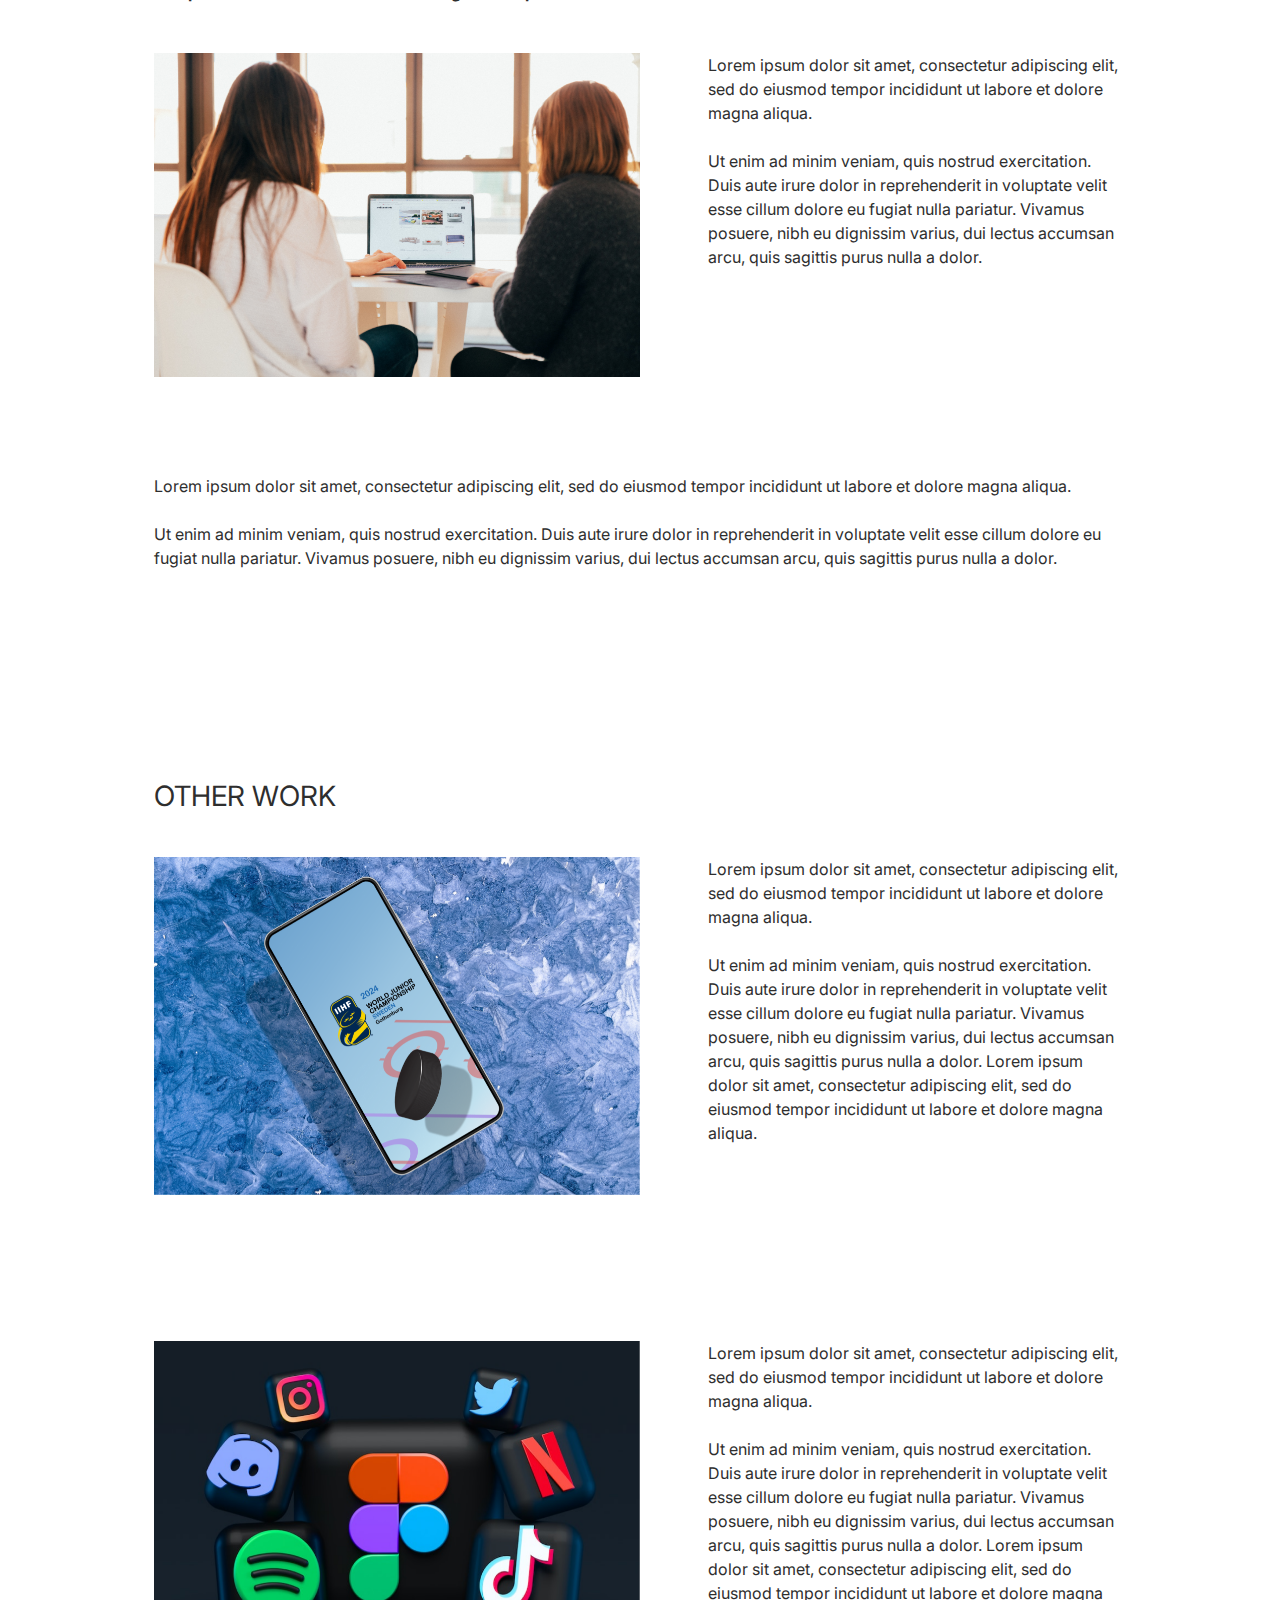
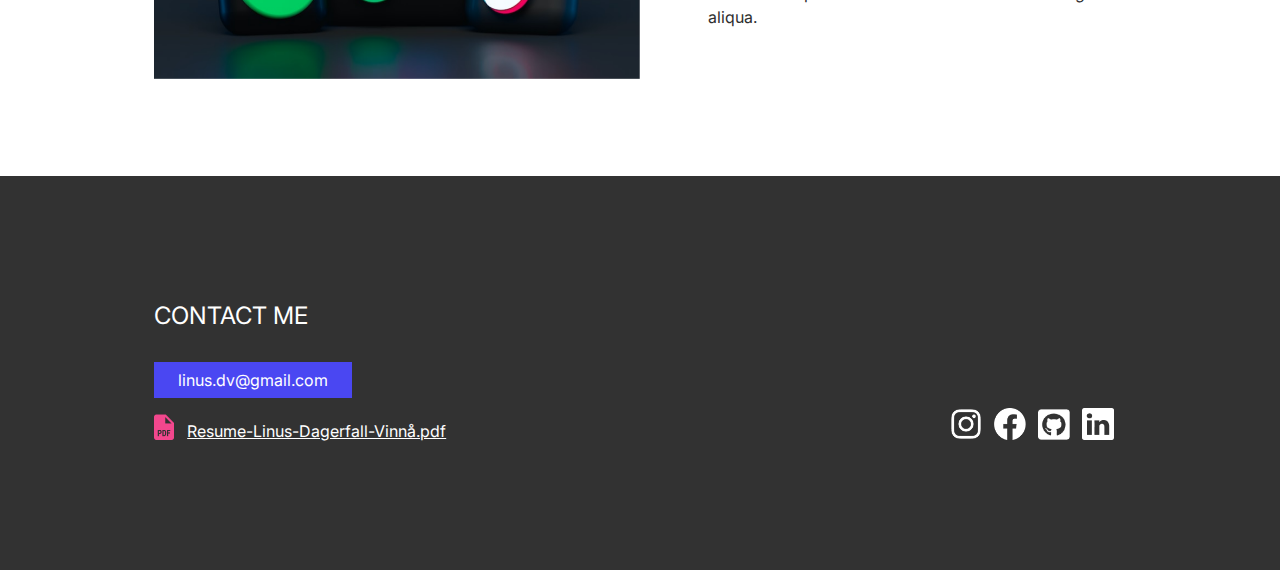
==== commit 4facd332: "change to lowercase" ====
--- a/CaseStudy1.html
+++ b/CaseStudy1.html
@@ -32,12 +32,12 @@
 
         <nav>
             <ul id="largemenu"><!--Meny för stor skärm-->
-                <li><a href="Index.html" class="close">HOME</a></li>
+                <li><a href="index.html" class="close">HOME</a></li>
                 <li><a href="#7" class="close">CONTACT</a></li>
             </ul>
 
             <ul id="smallmenu"><!--Meny för liten skärm-->
-                <li><a href="Index.html" class="close">HOME</a></li>
+                <li><a href="index.html" class="close">HOME</a></li>
                 <li><a href="#7" class="close">CONTACT</a></li>
             </ul>
         </nav>
